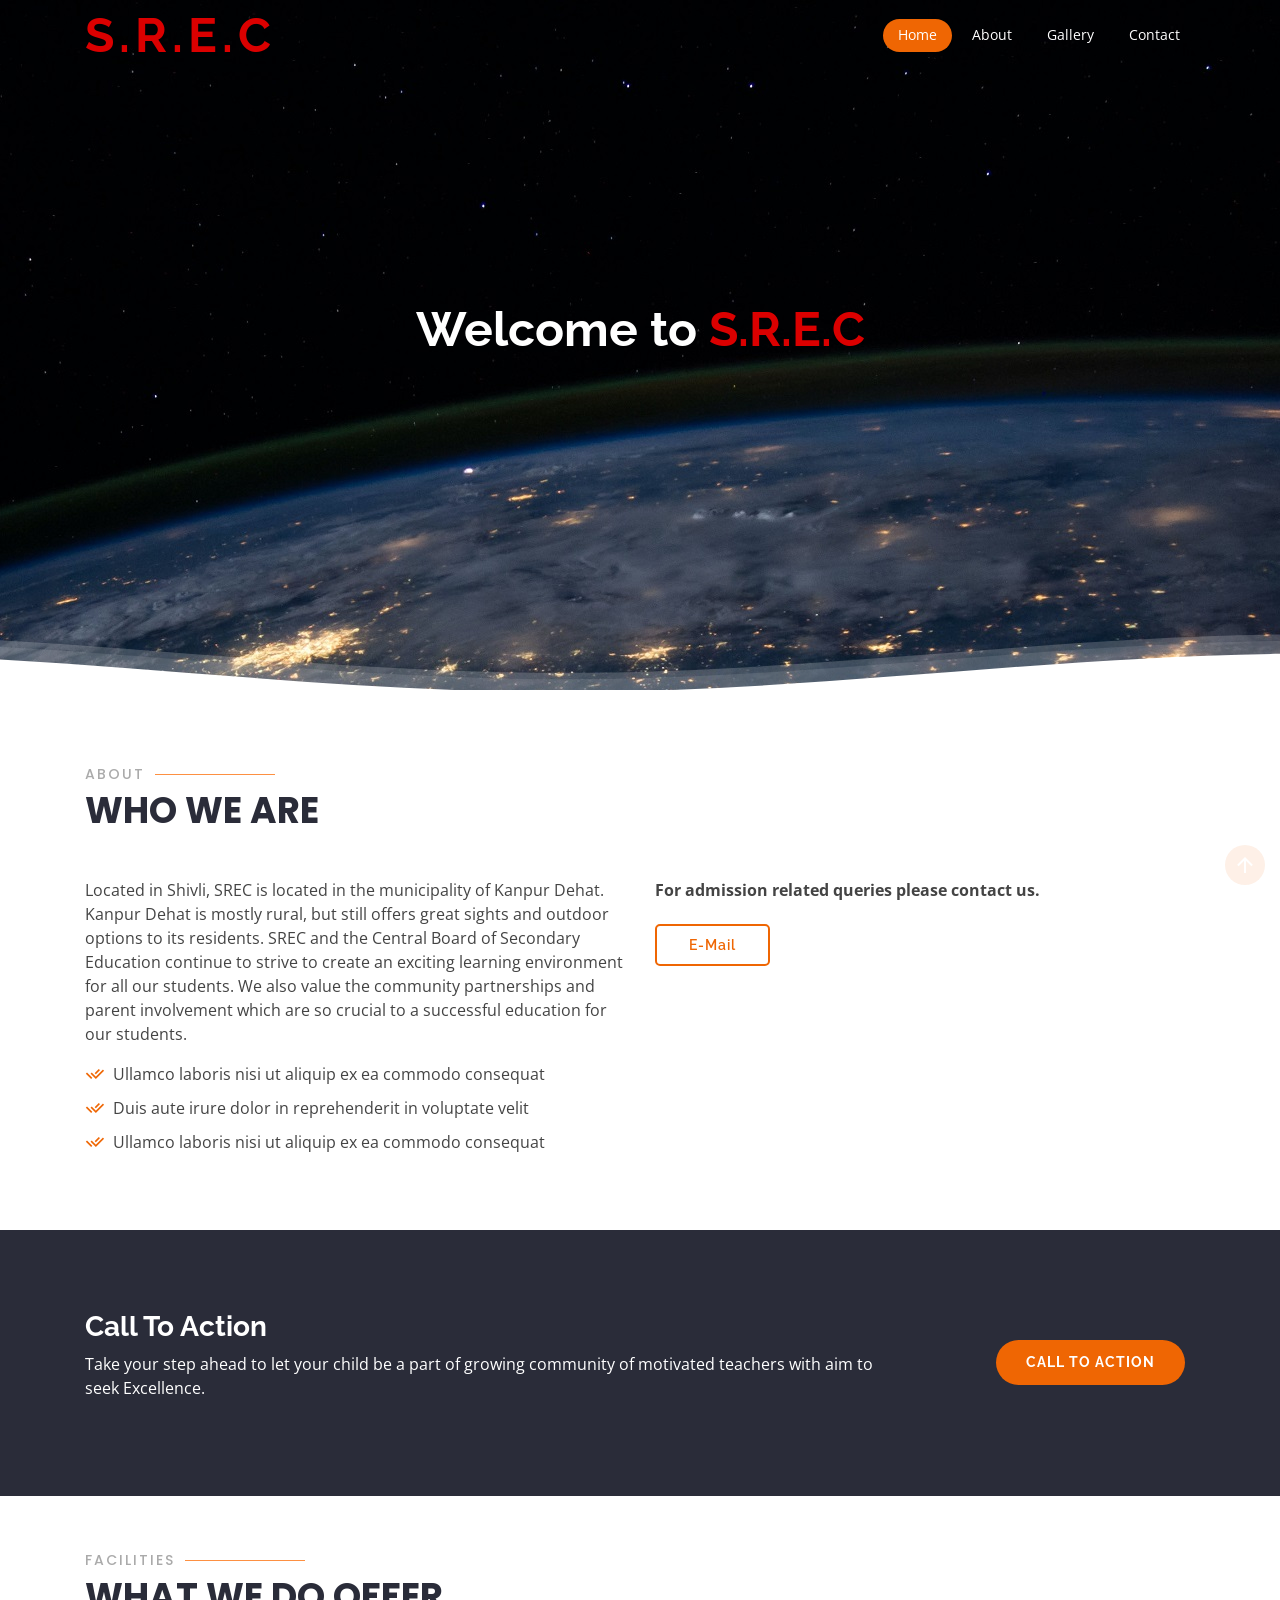
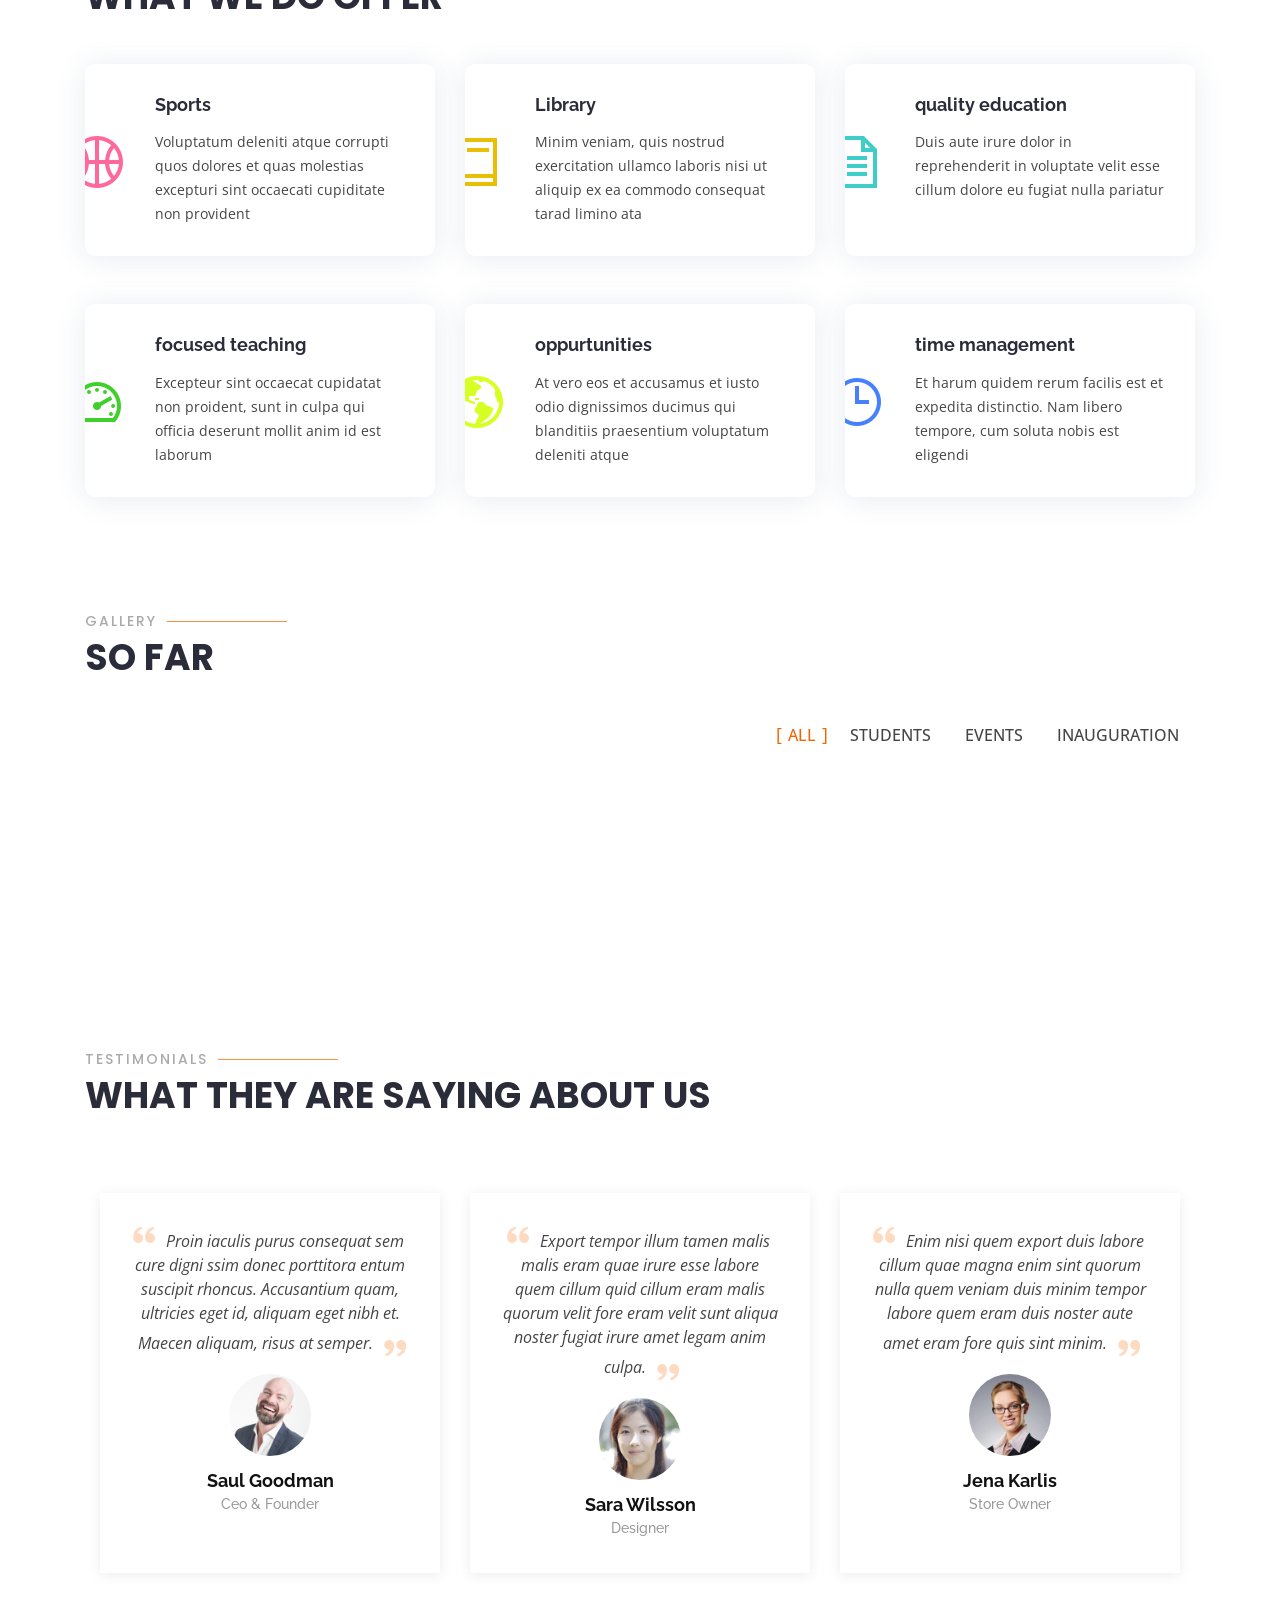
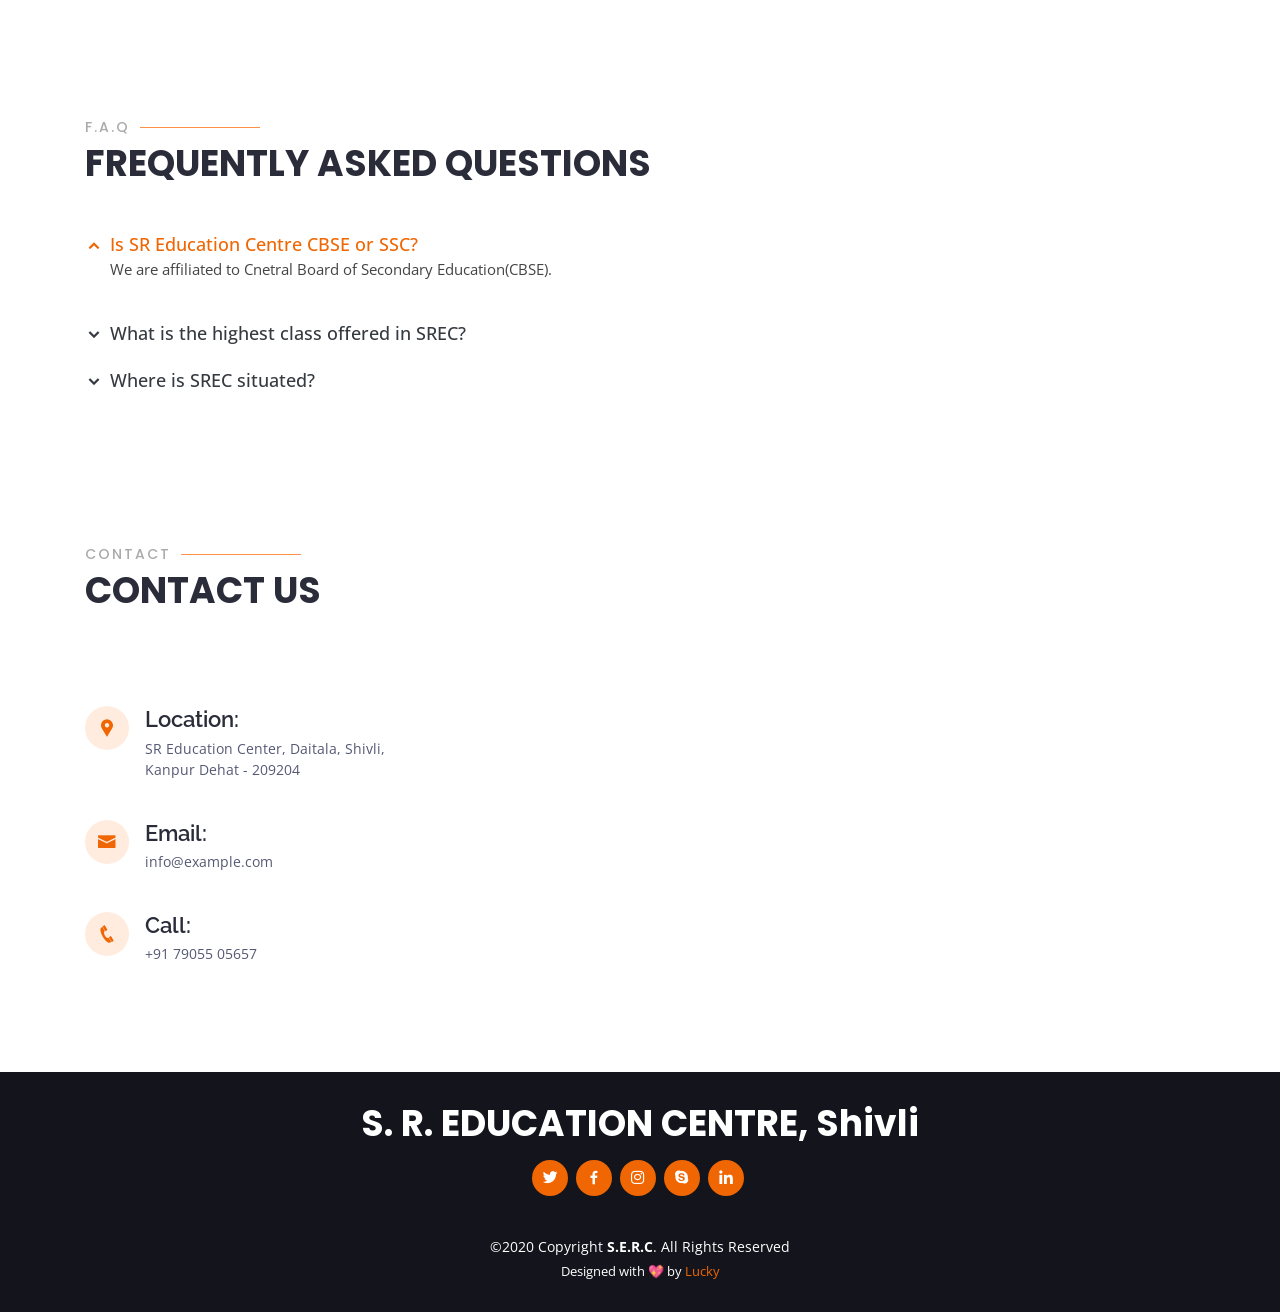
==== index.html @ 72df9d4a "background check" ====
<!DOCTYPE html>
<html lang="en">

<head>
  <meta charset="utf-8">
  <meta content="width=device-width, initial-scale=1.0" name="viewport">

  <title>SREC Shivli</title>
  <meta content="" name="descriptison">
  <meta content="" name="keywords">

  <!-- Favicons -->
  <link href="assets/img/favicon.png" rel="icon">
  <link href="assets/img/apple-touch-icon.png" rel="apple-touch-icon">

  <!-- Google Fonts -->
  <link href="https://fonts.googleapis.com/css?family=Open+Sans:300,300i,400,400i,600,600i,700,700i|Raleway:300,300i,400,400i,500,500i,600,600i,700,700i|Poppins:300,300i,400,400i,500,500i,600,600i,700,700i" rel="stylesheet">

  <!-- Vendor CSS Files -->
  <link href="assets/vendor/bootstrap/css/bootstrap.min.css" rel="stylesheet">
  <link href="assets/vendor/icofont/icofont.min.css" rel="stylesheet">
  <link href="assets/vendor/boxicons/css/boxicons.min.css" rel="stylesheet">
  <link href="assets/vendor/animate.css/animate.min.css" rel="stylesheet">
  <link href="assets/vendor/remixicon/remixicon.css" rel="stylesheet">
  <link href="assets/vendor/line-awesome/css/line-awesome.min.css" rel="stylesheet">
  <link href="assets/vendor/venobox/venobox.css" rel="stylesheet">
  <link href="assets/vendor/owl.carousel/assets/owl.carousel.min.css" rel="stylesheet">
  <link href="assets/vendor/aos/aos.css" rel="stylesheet">

  <!-- Template Main CSS File -->
  <link href="assets/css/style.css" rel="stylesheet">
</head>

<body>

  <!-- ======= Header ======= -->
  <header id="header" class="fixed-top d-flex align-items-center  header-transparent ">
    <div class="container d-flex align-items-center">

      <div class="logo mr-auto">
        <h1 class="text-light"><a href="index.html">S.R.E.C</a></h1>
        <!-- Uncomment below if you prefer to use an image logo -->
        <!-- <a href="index.html"><img src="assets/img/logo.png" alt="" class="img-fluid"></a>-->
      </div>

      <nav class="nav-menu d-none d-lg-block">
        <ul>
          <li class="active"><a href="index.html">Home</a></li>
          <li><a href="#about">About</a></li>
          <!-- <li><a href="#services">Services</a></li> -->
          <li><a href="#portfolio">Gallery</a></li>
          <!-- <li><a href="#pricing">Primary</a></li> -->
          <!-- <li><a href="#pricing">Secondary</a></li> -->
          <!-- <li><a href="#team">Team</a></li> -->
          <!-- <li class="drop-down"><a href="">Drop Down</a>
            <ul>
              <li><a href="#">Drop Down 1</a></li>
              <li class="drop-down"><a href="#">Drop Down 2</a>
                <ul>
                  <li><a href="#">Deep Drop Down 1</a></li>
                  <li><a href="#">Deep Drop Down 2</a></li>
                  <li><a href="#">Deep Drop Down 3</a></li>
                  <li><a href="#">Deep Drop Down 4</a></li>
                  <li><a href="#">Deep Drop Down 5</a></li>
                </ul>
              </li>
              <li><a href="#">Drop Down 3</a></li>
              <li><a href="#">Drop Down 4</a></li>
              <li><a href="#">Drop Down 5</a></li>
            </ul>
          </li> -->
          <li><a href="#contact">Contact</a></li>

        </ul>
      </nav><!-- .nav-menu -->

    </div>
  </header><!-- End Header -->

  <!-- ======= Hero Section ======= -->
  <section id="hero" class="d-flex flex-column justify-content-end align-items-center">
    <div id="heroCarousel" class="container carousel carousel-fade" data-ride="carousel">

      <!-- Slide 1 -->
      <div class="carousel-item active">
        <div class="carousel-container">
          <h2 class="animate__animated animate__fadeInDown">Welcome to <span style="color: #db0000">S.R.E.C</span></h2>
          <!-- <p class="animate__animated fanimate__adeInUp">Ut velit est quam dolor ad a aliquid qui aliquid. Sequi ea ut et est quaerat sequi nihil ut aliquam. Occaecati alias dolorem mollitia ut. Similique ea voluptatem. Esse doloremque accusamus repellendus deleniti vel. Minus et tempore modi architecto.</p> -->
          <!-- <a href="#about" class="btn-get-started animate__animated animate__fadeInUp scrollto">Read More</a> -->
        </div>
      </div>

      <!-- Slide 2 -->
      <div class="carousel-item">
        <div class="carousel-container">
          <!-- <h2 class="animate__animated animate__fadeInDown">Lorem Ipsum Dolor</h2> -->
          <!-- <p class="animate__animated animate__fadeInUp">Ut velit est quam dolor ad a aliquid qui aliquid. Sequi ea ut et est quaerat sequi nihil ut aliquam. Occaecati alias dolorem mollitia ut. Similique ea voluptatem. Esse doloremque accusamus repellendus deleniti vel. Minus et tempore modi architecto.</p> -->
          <a href="#about" class="btn-get-started animate__animated animate__fadeInUp scrollto">Read More</a>
        </div>
      </div>

      <!-- Slide 3 -->
      <!-- <div class="carousel-item">
        <div class="carousel-container">
          <h2 class="animate__animated animate__fadeInDown">Sequi ea ut et est quaerat</h2>
          <p class="animate__animated animate__fadeInUp">Ut velit est quam dolor ad a aliquid qui aliquid. Sequi ea ut et est quaerat sequi nihil ut aliquam. Occaecati alias dolorem mollitia ut. Similique ea voluptatem. Esse doloremque accusamus repellendus deleniti vel. Minus et tempore modi architecto.</p>
          <a href="#about" class="btn-get-started animate__animated animate__fadeInUp scrollto">Read More</a>
        </div>
      </div> -->

      <a class="carousel-control-prev" href="#heroCarousel" role="button" data-slide="prev">
        <span class="" aria-hidden="true"></span>
        <span class="sr-only">Previous</span>
      </a>

      <a class="carousel-control-next" href="#heroCarousel" role="button" data-slide="next">
        <span class="" aria-hidden="true"></span>
        <span class="sr-only">Next</span>
      </a>

    </div>

    <svg class="hero-waves" xmlns="http://www.w3.org/2000/svg" xmlns:xlink="http://www.w3.org/1999/xlink" viewBox="0 24 150 28 " preserveAspectRatio="none">
      <defs>
        <path id="wave-path" d="M-160 44c30 0 58-18 88-18s 58 18 88 18 58-18 88-18 58 18 88 18 v44h-352z">
      </defs>
      <g class="wave1">
        <use xlink:href="#wave-path" x="50" y="3" fill="rgba(255,255,255, .1)">
      </g>
      <g class="wave2">
        <use xlink:href="#wave-path" x="50" y="0" fill="rgba(255,255,255, .2)">
      </g>
      <g class="wave3">
        <use xlink:href="#wave-path" x="50" y="9" fill="#fff">
      </g>
    </svg>

  </section><!-- End Hero -->

  <main id="main">

    <!-- ======= About Section ======= -->
    <!-- At the S.R. Education Centre, we try several ways of bringing a little joy to all of our students. Each child is as unique as his/her unique thumbprint. The real challenge for any education system is to understand the strengths and turn the weaknesses into assets in an individual. Our learning programmes give the children ample opportunity to explore and understand, do and learn, learn and apply, ask and understand. We encourage children to become a responsible and independent citizen with a sense of moral responsibility and self-discipline. -->
            
    <section id="about" class="about">
      <div class="container">

        <div class="section-title" data-aos="zoom-out">
          <h2>About</h2>
          <p>Who we are</p>
        </div>

        <div class="row content" data-aos="fade-up">
          <div class="col-lg-6">
            <p>
              Located in Shivli, SREC is located in the municipality of Kanpur Dehat. Kanpur Dehat is
              mostly rural, but still offers great sights and outdoor options to its residents. 
              SREC and the Central Board of Secondary Education continue to
              strive to create an exciting learning environment for all our students. We also value the community
              partnerships and parent involvement which are so crucial to a successful education for our students.
            </p>
            <ul>
              <li><i class="ri-check-double-line"></i> Ullamco laboris nisi ut aliquip ex ea commodo consequat</li>
              <li><i class="ri-check-double-line"></i> Duis aute irure dolor in reprehenderit in voluptate velit</li>
              <li><i class="ri-check-double-line"></i> Ullamco laboris nisi ut aliquip ex ea commodo consequat</li>
            </ul>
          </div>
          <div class="col-lg-6 pt-4 pt-lg-0">
            <p class="font-weight-bold">
              <!-- Success is not an achievement to be celebrated but a responsibility to discover the silver line alive even in the darkest cloud. Admitting to an eminent school is the best gift, you can give to your child for his/her efficient growth, building Grandest vision for future legends. -->
              For admission related queries please contact us.
            </p>
            <a href="mailto:admission@school.com" class="btn-learn-more">E-Mail</a>
          </div>
        </div>

      </div>
    </section><!-- End About Section -->

    <!-- ======= Features Section ======= -->
    <!-- <section id="features" class="features">
      <div class="container">

        <ul class="nav nav-tabs row d-flex">
          <li class="nav-item col-3" data-aos="zoom-in">
            <a class="nav-link active show" data-toggle="tab" href="#tab-1">
              <i class="ri-gps-line"></i>
              <h4 class="d-none d-lg-block">Modi sit est dela pireda nest</h4>
            </a>
          </li>
          <li class="nav-item col-3" data-aos="zoom-in" data-aos-delay="100">
            <a class="nav-link" data-toggle="tab" href="#tab-2">
              <i class="ri-body-scan-line"></i>
              <h4 class="d-none d-lg-block">Unde praesenti mara setra le</h4>
            </a>
          </li>
          <li class="nav-item col-3" data-aos="zoom-in" data-aos-delay="200">
            <a class="nav-link" data-toggle="tab" href="#tab-3">
              <i class="ri-sun-line"></i>
              <h4 class="d-none d-lg-block">Pariatur explica nitro dela</h4>
            </a>
          </li>
          <li class="nav-item col-3" data-aos="zoom-in" data-aos-delay="300">
            <a class="nav-link" data-toggle="tab" href="#tab-4">
              <i class="ri-store-line"></i>
              <h4 class="d-none d-lg-block">Nostrum qui dile node</h4>
            </a>
          </li>
        </ul>

        <div class="tab-content" data-aos="fade-up">
          <div class="tab-pane active show" id="tab-1">
            <div class="row">
              <div class="col-lg-6 order-2 order-lg-1 mt-3 mt-lg-0">
                <h3>Voluptatem dignissimos provident quasi corporis voluptates sit assumenda.</h3>
                <p class="font-italic">
                  Lorem ipsum dolor sit amet, consectetur adipiscing elit, sed do eiusmod tempor incididunt ut labore et dolore
                  magna aliqua.
                </p>
                <ul>
                  <li><i class="ri-check-double-line"></i> Ullamco laboris nisi ut aliquip ex ea commodo consequat.</li>
                  <li><i class="ri-check-double-line"></i> Duis aute irure dolor in reprehenderit in voluptate velit.</li>
                  <li><i class="ri-check-double-line"></i> Ullamco laboris nisi ut aliquip ex ea commodo consequat. Duis aute irure dolor in reprehenderit in voluptate trideta storacalaperda mastiro dolore eu fugiat nulla pariatur.</li>
                </ul>
                <p>
                  Ullamco laboris nisi ut aliquip ex ea commodo consequat. Duis aute irure dolor in reprehenderit in voluptate
                  velit esse cillum dolore eu fugiat nulla pariatur. Excepteur sint occaecat cupidatat non proident, sunt in
                  culpa qui officia deserunt mollit anim id est laborum
                </p>
              </div>
              <div class="col-lg-6 order-1 order-lg-2 text-center">
                <img src="assets/img/features-1.png" alt="" class="img-fluid">
              </div>
            </div>
          </div>
          <div class="tab-pane" id="tab-2">
            <div class="row">
              <div class="col-lg-6 order-2 order-lg-1 mt-3 mt-lg-0">
                <h3>Neque exercitationem debitis soluta quos debitis quo mollitia officia est</h3>
                <p>
                  Ullamco laboris nisi ut aliquip ex ea commodo consequat. Duis aute irure dolor in reprehenderit in voluptate
                  velit esse cillum dolore eu fugiat nulla pariatur. Excepteur sint occaecat cupidatat non proident, sunt in
                  culpa qui officia deserunt mollit anim id est laborum
                </p>
                <p class="font-italic">
                  Lorem ipsum dolor sit amet, consectetur adipiscing elit, sed do eiusmod tempor incididunt ut labore et dolore
                  magna aliqua.
                </p>
                <ul>
                  <li><i class="ri-check-double-line"></i> Ullamco laboris nisi ut aliquip ex ea commodo consequat.</li>
                  <li><i class="ri-check-double-line"></i> Duis aute irure dolor in reprehenderit in voluptate velit.</li>
                  <li><i class="ri-check-double-line"></i> Provident mollitia neque rerum asperiores dolores quos qui a. Ipsum neque dolor voluptate nisi sed.</li>
                  <li><i class="ri-check-double-line"></i> Ullamco laboris nisi ut aliquip ex ea commodo consequat. Duis aute irure dolor in reprehenderit in voluptate trideta storacalaperda mastiro dolore eu fugiat nulla pariatur.</li>
                </ul>
              </div>
              <div class="col-lg-6 order-1 order-lg-2 text-center">
                <img src="assets/img/features-2.png" alt="" class="img-fluid">
              </div>
            </div>
          </div>
          <div class="tab-pane" id="tab-3">
            <div class="row">
              <div class="col-lg-6 order-2 order-lg-1 mt-3 mt-lg-0">
                <h3>Voluptatibus commodi ut accusamus ea repudiandae ut autem dolor ut assumenda</h3>
                <p>
                  Ullamco laboris nisi ut aliquip ex ea commodo consequat. Duis aute irure dolor in reprehenderit in voluptate
                  velit esse cillum dolore eu fugiat nulla pariatur. Excepteur sint occaecat cupidatat non proident, sunt in
                  culpa qui officia deserunt mollit anim id est laborum
                </p>
                <ul>
                  <li><i class="ri-check-double-line"></i> Ullamco laboris nisi ut aliquip ex ea commodo consequat.</li>
                  <li><i class="ri-check-double-line"></i> Duis aute irure dolor in reprehenderit in voluptate velit.</li>
                  <li><i class="ri-check-double-line"></i> Provident mollitia neque rerum asperiores dolores quos qui a. Ipsum neque dolor voluptate nisi sed.</li>
                </ul>
                <p class="font-italic">
                  Lorem ipsum dolor sit amet, consectetur adipiscing elit, sed do eiusmod tempor incididunt ut labore et dolore
                  magna aliqua.
                </p>
              </div>
              <div class="col-lg-6 order-1 order-lg-2 text-center">
                <img src="assets/img/features-3.png" alt="" class="img-fluid">
              </div>
            </div>
          </div>
          <div class="tab-pane" id="tab-4">
            <div class="row">
              <div class="col-lg-6 order-2 order-lg-1 mt-3 mt-lg-0">
                <h3>Omnis fugiat ea explicabo sunt dolorum asperiores sequi inventore rerum</h3>
                <p>
                  Ullamco laboris nisi ut aliquip ex ea commodo consequat. Duis aute irure dolor in reprehenderit in voluptate
                  velit esse cillum dolore eu fugiat nulla pariatur. Excepteur sint occaecat cupidatat non proident, sunt in
                  culpa qui officia deserunt mollit anim id est laborum
                </p>
                <p class="font-italic">
                  Lorem ipsum dolor sit amet, consectetur adipiscing elit, sed do eiusmod tempor incididunt ut labore et dolore
                  magna aliqua.
                </p>
                <ul>
                  <li><i class="ri-check-double-line"></i> Ullamco laboris nisi ut aliquip ex ea commodo consequat.</li>
                  <li><i class="ri-check-double-line"></i> Duis aute irure dolor in reprehenderit in voluptate velit.</li>
                  <li><i class="ri-check-double-line"></i> Ullamco laboris nisi ut aliquip ex ea commodo consequat. Duis aute irure dolor in reprehenderit in voluptate trideta storacalaperda mastiro dolore eu fugiat nulla pariatur.</li>
                </ul>
              </div>
              <div class="col-lg-6 order-1 order-lg-2 text-center">
                <img src="assets/img/features-4.png" alt="" class="img-fluid">
              </div>
            </div>
          </div>
        </div>

      </div>
    </section> -->
    <!-- End Features Section -->

    <!-- ======= Cta Section ======= -->
    <section id="cta" class="cta">
      <div class="container">

        <div class="row" data-aos="zoom-out">
          <div class="col-lg-9 text-center text-lg-left">
            <h3>Call To Action</h3>
            <p> Take your step ahead to let your child be a part of growing community of motivated teachers with 
              aim to seek Excellence.</p>
          </div>
          <div class="col-lg-3 cta-btn-container text-center">
            <a class="cta-btn align-middle" href="tel:+917905505657">Call To Action</a>
          </div>
        </div>

      </div>
    </section><!-- End Cta Section -->

    <!-- ======= Services Section ======= -->
    <section id="services" class="services">
      <div class="container">

        <div class="section-title" data-aos="zoom-out">
          <h2>Facilities</h2>
          <p>What we do offer</p>
        </div>

        <div class="row">
          <div class="col-lg-4 col-md-6">
            <div class="icon-box" data-aos="zoom-in-left">
              <div class="icon"><i class="las la-basketball-ball" style="color: #ff689b;"></i></div>
              <h4 class="title"><a href="">Sports</a></h4>
              <p class="description">Voluptatum deleniti atque corrupti quos dolores et quas molestias excepturi sint occaecati cupiditate non provident</p>
            </div>
          </div>
          <div class="col-lg-4 col-md-6 mt-5 mt-md-0">
            <div class="icon-box" data-aos="zoom-in-left" data-aos-delay="100">
              <div class="icon"><i class="las la-book" style="color: #e9bf06;"></i></div>
              <h4 class="title"><a href="">Library</a></h4>
              <p class="description">Minim veniam, quis nostrud exercitation ullamco laboris nisi ut aliquip ex ea commodo consequat tarad limino ata</p>
            </div>
          </div>

          <div class="col-lg-4 col-md-6 mt-5 mt-lg-0 ">
            <div class="icon-box" data-aos="zoom-in-left" data-aos-delay="200">
              <div class="icon"><i class="las la-file-alt" style="color: #3fcdc7;"></i></div>
              <h4 class="title"><a href="">quality education</a></h4>
              <p class="description">Duis aute irure dolor in reprehenderit in voluptate velit esse cillum dolore eu fugiat nulla pariatur</p>
            </div>
          </div>
          <div class="col-lg-4 col-md-6 mt-5">
            <div class="icon-box" data-aos="zoom-in-left" data-aos-delay="300">
              <div class="icon"><i class="las la-tachometer-alt" style="color:#41cf2e;"></i></div>
              <h4 class="title"><a href="">focused teaching</a></h4>
              <p class="description">Excepteur sint occaecat cupidatat non proident, sunt in culpa qui officia deserunt mollit anim id est laborum</p>
            </div>
          </div>

          <div class="col-lg-4 col-md-6 mt-5">
            <div class="icon-box" data-aos="zoom-in-left" data-aos-delay="400">
              <div class="icon"><i class="las la-globe-americas" style="color: #d6ff22;"></i></div>
              <h4 class="title"><a href="">oppurtunities </a></h4>
              <p class="description">At vero eos et accusamus et iusto odio dignissimos ducimus qui blanditiis praesentium voluptatum deleniti atque</p>
            </div>
          </div>
          <div class="col-lg-4 col-md-6 mt-5">
            <div class="icon-box" data-aos="zoom-in-left" data-aos-delay="500">
              <div class="icon"><i class="las la-clock" style="color: #4680ff;"></i></div>
              <h4 class="title"><a href="">time management</a></h4>
              <p class="description">Et harum quidem rerum facilis est et expedita distinctio. Nam libero tempore, cum soluta nobis est eligendi</p>
            </div>
          </div>
        </div>

      </div>
    </section><!-- End Services Section -->

    <!-- ======= Portfolio Section ======= -->
    <section id="portfolio" class="portfolio">
      <div class="container">

        <div class="section-title" data-aos="zoom-out">
          <h2>Gallery</h2>
          <p>so far</p>
        </div>

        <ul id="portfolio-flters" class="d-flex justify-content-end" data-aos="fade-up">
          <li data-filter="*" class="filter-active">All</li>
          <li data-filter=".filter-app">Students</li>
          <li data-filter=".filter-card">Events</li>
          <li data-filter=".filter-web">inauguration </li>
        </ul>

        <div class="row portfolio-container" data-aos="fade-up">

          <div class="col-lg-4 col-md-6 portfolio-item filter-app">
            <div class="portfolio-img"><img src="assets/img/portfolio/portfolio-1.jpg" class="img-fluid" alt=""></div>
            <div class="portfolio-info">
              <h4> &nbsp</h4>
              <p> &nbsp</p>
              <a href="assets/img/portfolio/portfolio-1.jpg" data-gall="portfolioGallery" class="venobox preview-link" title="App 1"><i class="bx bx-plus"></i></a>
              <!-- <a href="portfolio-details.html" class="details-link" title="More Details"><i class="bx bx-link"></i></a> -->
            </div>
          </div>

          <div class="col-lg-4 col-md-6 portfolio-item filter-web">
            <div class="portfolio-img"><img src="assets/img/portfolio/portfolio-2.jpg" class="img-fluid" alt=""></div>
            <div class="portfolio-info">
              <h4> &nbsp</h4>
              <p> &nbsp</p>
              <a href="assets/img/portfolio/portfolio-2.jpg" data-gall="portfolioGallery" class="venobox preview-link" title="Web 3"><i class="bx bx-plus"></i></a>
              <!-- <a href="portfolio-details.html" class="details-link" title="More Details"><i class="bx bx-link"></i></a> -->
            </div>
          </div>

          <div class="col-lg-4 col-md-6 portfolio-item filter-app">
            <div class="portfolio-img"><img src="assets/img/portfolio/portfolio-3.jpg" class="img-fluid" alt=""></div>
            <div class="portfolio-info">
              <h4> &nbsp</h4>
              <p> &nbsp</p>
              <a href="assets/img/portfolio/portfolio-3.jpg" data-gall="portfolioGallery" class="venobox preview-link" title="App 2"><i class="bx bx-plus"></i></a>
              <!-- <a href="portfolio-details.html" class="details-link" title="More Details"><i class="bx bx-link"></i></a> -->
            </div>
          </div>

          <div class="col-lg-4 col-md-6 portfolio-item filter-card">
            <div class="portfolio-img"><img src="assets/img/portfolio/portfolio-4.jpg" class="img-fluid" alt=""></div>
            <div class="portfolio-info">
              <h4> &nbsp</h4>
              <p> &nbsp</p>
              <a href="assets/img/portfolio/portfolio-4.jpg" data-gall="portfolioGallery" class="venobox preview-link" title="Card 2"><i class="bx bx-plus"></i></a>
              <!-- <a href="portfolio-details.html" class="details-link" title="More Details"><i class="bx bx-link"></i></a> -->
            </div>
          </div>

          <div class="col-lg-4 col-md-6 portfolio-item filter-web">
            <div class="portfolio-img"><img src="assets/img/portfolio/portfolio-5.jpg" class="img-fluid" alt=""></div>
            <div class="portfolio-info">
              <h4> &nbsp</h4>
              <p> &nbsp</p>
              <a href="assets/img/portfolio/portfolio-5.jpg" data-gall="portfolioGallery" class="venobox preview-link" title="Web 2"><i class="bx bx-plus"></i></a>
              <!-- <a href="portfolio-details.html" class="details-link" title="More Details"><i class="bx bx-link"></i></a> -->
            </div>
          </div>

          <div class="col-lg-4 col-md-6 portfolio-item filter-app">
            <div class="portfolio-img"><img src="assets/img/portfolio/portfolio-6.jpg" class="img-fluid" alt=""></div>
            <div class="portfolio-info">
              <h4> &nbsp</h4>
              <p> &nbsp</p>
              <a href="assets/img/portfolio/portfolio-6.jpg" data-gall="portfolioGallery" class="venobox preview-link" title="App 3"><i class="bx bx-plus"></i></a>
              <!-- <a href="portfolio-details.html" class="details-link" title="More Details"><i class="bx bx-link"></i></a> -->
            </div>
          </div>

          <div class="col-lg-4 col-md-6 portfolio-item filter-card">
            <div class="portfolio-img"><img src="assets/img/portfolio/portfolio-7.jpg" class="img-fluid" alt=""></div>
            <div class="portfolio-info">
              <h4> &nbsp</h4>
              <p> &nbsp</p>
              <a href="assets/img/portfolio/portfolio-7.jpg" data-gall="portfolioGallery" class="venobox preview-link" title="Card 1"><i class="bx bx-plus"></i></a>
              <!-- <a href="portfolio-details.html" class="details-link" title="More Details"><i class="bx bx-link"></i></a> -->
            </div>
          </div>

          <div class="col-lg-4 col-md-6 portfolio-item filter-card">
            <div class="portfolio-img"><img src="assets/img/portfolio/portfolio-8.jpg" class="img-fluid" alt=""></div>
            <div class="portfolio-info">
              <h4> &nbsp</h4>
              <p> &nbsp</p>
              <a href="assets/img/portfolio/portfolio-8.jpg" data-gall="portfolioGallery" class="venobox preview-link" title="Card 3"><i class="bx bx-plus"></i></a>
              <!-- <a href="portfolio-details.html" class="details-link" title="More Details"><i class="bx bx-link"></i></a> -->
            </div>
          </div>

          <div class="col-lg-4 col-md-6 portfolio-item filter-web">
            <div class="portfolio-img"><img src="assets/img/portfolio/portfolio-9.jpg" class="img-fluid" alt=""></div>
            <div class="portfolio-info">
              <h4> &nbsp</h4>
              <p> &nbsp</p>
              <a href="assets/img/portfolio/portfolio-9.jpg" data-gall="portfolioGallery" class="venobox preview-link" title="Web 3"><i class="bx bx-plus"></i></a>
              <!-- <a href="portfolio-details.html" class="details-link" title="More Details"><i class="bx bx-link"></i></a> -->
            </div>
          </div>

        </div>

      </div>
    </section><!-- End Portfolio Section -->

    <!-- ======= Testimonials Section ======= -->
    <section id="testimonials" class="testimonials">
      <div class="container">

        <div class="section-title" data-aos="zoom-out">
          <h2>Testimonials</h2>
          <p>What they are saying about us</p>
        </div>

        <div class="owl-carousel testimonials-carousel" data-aos="fade-up">

          <div class="testimonial-item">
            <p>
              <i class="bx bxs-quote-alt-left quote-icon-left"></i>
              Proin iaculis purus consequat sem cure digni ssim donec porttitora entum suscipit rhoncus. Accusantium quam, ultricies eget id, aliquam eget nibh et. Maecen aliquam, risus at semper.
              <i class="bx bxs-quote-alt-right quote-icon-right"></i>
            </p>
            <img src="assets/img/testimonials/testimonials-1.jpg" class="testimonial-img" alt="">
            <h3>Saul Goodman</h3>
            <h4>Ceo &amp; Founder</h4>
          </div>

          <div class="testimonial-item">
            <p>
              <i class="bx bxs-quote-alt-left quote-icon-left"></i>
              Export tempor illum tamen malis malis eram quae irure esse labore quem cillum quid cillum eram malis quorum velit fore eram velit sunt aliqua noster fugiat irure amet legam anim culpa.
              <i class="bx bxs-quote-alt-right quote-icon-right"></i>
            </p>
            <img src="assets/img/testimonials/testimonials-2.jpg" class="testimonial-img" alt="">
            <h3>Sara Wilsson</h3>
            <h4>Designer</h4>
          </div>

          <div class="testimonial-item">
            <p>
              <i class="bx bxs-quote-alt-left quote-icon-left"></i>
              Enim nisi quem export duis labore cillum quae magna enim sint quorum nulla quem veniam duis minim tempor labore quem eram duis noster aute amet eram fore quis sint minim.
              <i class="bx bxs-quote-alt-right quote-icon-right"></i>
            </p>
            <img src="assets/img/testimonials/testimonials-3.jpg" class="testimonial-img" alt="">
            <h3>Jena Karlis</h3>
            <h4>Store Owner</h4>
          </div>

          <!-- <div class="testimonial-item">
            <p>
              <i class="bx bxs-quote-alt-left quote-icon-left"></i>
              Fugiat enim eram quae cillum dolore dolor amet nulla culpa multos export minim fugiat minim velit minim dolor enim duis veniam ipsum anim magna sunt elit fore quem dolore labore illum veniam.
              <i class="bx bxs-quote-alt-right quote-icon-right"></i>
            </p>
            <img src="assets/img/testimonials/testimonials-4.jpg" class="testimonial-img" alt="">
            <h3>Matt Brandon</h3>
            <h4>Freelancer</h4>
          </div>

          <div class="testimonial-item">
            <p>
              <i class="bx bxs-quote-alt-left quote-icon-left"></i>
              Quis quorum aliqua sint quem legam fore sunt eram irure aliqua veniam tempor noster veniam enim culpa labore duis sunt culpa nulla illum cillum fugiat legam esse veniam culpa fore nisi cillum quid.
              <i class="bx bxs-quote-alt-right quote-icon-right"></i>
            </p>
            <img src="assets/img/testimonials/testimonials-5.jpg" class="testimonial-img" alt="">
            <h3>John Larson</h3>
            <h4>Entrepreneur</h4>
          </div> -->

        </div>

      </div>
    </section><!-- End Testimonials Section -->

    <!-- ======= Pricing Section ======= -->
    <!-- <section id="pricing" class="pricing">
      <div class="container">

        <div class="section-title" data-aos="zoom-out">
          <h2>Pricing</h2>
          <p>Our Competing Prices</p>
        </div>

        <div class="row">

          <div class="col-lg-3 col-md-6">
            <div class="box" data-aos="zoom-in">
              <h3>Free</h3>
              <h4><sup>$</sup>0<span> / month</span></h4>
              <ul>
                <li>Aida dere</li>
                <li>Nec feugiat nisl</li>
                <li>Nulla at volutpat dola</li>
                <li class="na">Pharetra massa</li>
                <li class="na">Massa ultricies mi</li>
              </ul>
              <div class="btn-wrap">
                <a href="#" class="btn-buy">Buy Now</a>
              </div>
            </div>
          </div>

          <div class="col-lg-3 col-md-6 mt-4 mt-md-0">
            <div class="box featured" data-aos="zoom-in" data-aos-delay="100">
              <h3>Business</h3>
              <h4><sup>$</sup>19<span> / month</span></h4>
              <ul>
                <li>Aida dere</li>
                <li>Nec feugiat nisl</li>
                <li>Nulla at volutpat dola</li>
                <li>Pharetra massa</li>
                <li class="na">Massa ultricies mi</li>
              </ul>
              <div class="btn-wrap">
                <a href="#" class="btn-buy">Buy Now</a>
              </div>
            </div>
          </div>

          <div class="col-lg-3 col-md-6 mt-4 mt-lg-0">
            <div class="box" data-aos="zoom-in" data-aos-delay="200">
              <h3>Developer</h3>
              <h4><sup>$</sup>29<span> / month</span></h4>
              <ul>
                <li>Aida dere</li>
                <li>Nec feugiat nisl</li>
                <li>Nulla at volutpat dola</li>
                <li>Pharetra massa</li>
                <li>Massa ultricies mi</li>
              </ul>
              <div class="btn-wrap">
                <a href="#" class="btn-buy">Buy Now</a>
              </div>
            </div>
          </div>

          <div class="col-lg-3 col-md-6 mt-4 mt-lg-0">
            <div class="box" data-aos="zoom-in" data-aos-delay="300">
              <span class="advanced">Advanced</span>
              <h3>Ultimate</h3>
              <h4><sup>$</sup>49<span> / month</span></h4>
              <ul>
                <li>Aida dere</li>
                <li>Nec feugiat nisl</li>
                <li>Nulla at volutpat dola</li>
                <li>Pharetra massa</li>
                <li>Massa ultricies mi</li>
              </ul>
              <div class="btn-wrap">
                <a href="#" class="btn-buy">Buy Now</a>
              </div>
            </div>
          </div>

        </div>

      </div>
    </section> -->
    <!-- End Pricing Section -->

    <!-- ======= F.A.Q Section ======= -->
    <section id="faq" class="faq">
      <div class="container">

        <div class="section-title" data-aos="zoom-out">
          <h2>F.A.Q</h2>
          <p>Frequently Asked Questions</p>
        </div>

        <ul class="faq-list">

          <li data-aos="fade-up" data-aos-delay="100">
            <a data-toggle="collapse" class="" href="#faq1">Is SR Education Centre CBSE or SSC? <i class="icofont-simple-up"></i></a>
            <div id="faq1" class="collapse show" data-parent=".faq-list">
              <p>
                We are affiliated to Cnetral Board of Secondary Education(CBSE).
              </p>
            </div>
          </li>

          <li data-aos="fade-up" data-aos-delay="200">
            <a data-toggle="collapse" href="#faq2" class="collapsed">What is the highest class offered in SREC? <i class="icofont-simple-up"></i></a>
            <div id="faq2" class="collapse" data-parent=".faq-list">
              <p>
                We take classes till 8th Std. but, we are expanding soon.
              </p>
            </div>
          </li>

          <li data-aos="fade-up" data-aos-delay="300">
            <a data-toggle="collapse" href="#faq3" class="collapsed">Where is SREC situated? <i class="icofont-simple-up"></i></a>
            <div id="faq3" class="collapse" data-parent=".faq-list">
              <p>
                You can scroll down to Contact Us section where you can find us easily 😉.
              </p>
            </div>
          </li>

          <!-- <li data-aos="fade-up" data-aos-delay="400">
            <a data-toggle="collapse" href="#faq4" class="collapsed">Ac odio tempor orci dapibus. Aliquam eleifend mi in nulla? <i class="icofont-simple-up"></i></a>
            <div id="faq4" class="collapse" data-parent=".faq-list">
              <p>
                Dolor sit amet consectetur adipiscing elit pellentesque habitant morbi. Id interdum velit laoreet id donec ultrices. Fringilla phasellus faucibus scelerisque eleifend donec pretium. Est pellentesque elit ullamcorper dignissim. Mauris ultrices eros in cursus turpis massa tincidunt dui.
              </p>
            </div>
          </li>

          <li data-aos="fade-up" data-aos-delay="500">
            <a data-toggle="collapse" href="#faq5" class="collapsed">Tempus quam pellentesque nec nam aliquam sem et tortor consequat? <i class="icofont-simple-up"></i></a>
            <div id="faq5" class="collapse" data-parent=".faq-list">
              <p>
                Molestie a iaculis at erat pellentesque adipiscing commodo. Dignissim suspendisse in est ante in. Nunc vel risus commodo viverra maecenas accumsan. Sit amet nisl suscipit adipiscing bibendum est. Purus gravida quis blandit turpis cursus in
              </p>
            </div>
          </li>

          <li data-aos="fade-up" data-aos-delay="600">
            <a data-toggle="collapse" href="#faq6" class="collapsed">Tortor vitae purus faucibus ornare. Varius vel pharetra vel turpis nunc eget lorem dolor? <i class="icofont-simple-up"></i></a>
            <div id="faq6" class="collapse" data-parent=".faq-list">
              <p>
                Laoreet sit amet cursus sit amet dictum sit amet justo. Mauris vitae ultricies leo integer malesuada nunc vel. Tincidunt eget nullam non nisi est sit amet. Turpis nunc eget lorem dolor sed. Ut venenatis tellus in metus vulputate eu scelerisque. Pellentesque diam volutpat commodo sed egestas egestas fringilla phasellus faucibus. Nibh tellus molestie nunc non blandit massa enim nec.
              </p>
            </div>
          </li> -->

        </ul>

      </div>
    </section><!-- End F.A.Q Section -->

    <!-- ======= Team Section ======= -->
    <!-- <section id="team" class="team">
      <div class="container">

        <div class="section-title" data-aos="zoom-out">
          <h2>Team</h2>
          <p>Our Hardworking Team</p>
        </div>

        <div class="row">

          <div class="col-lg-3 col-md-6 d-flex align-items-stretch">
            <div class="member" data-aos="fade-up">
              <div class="member-img">
                <img src="assets/img/team/team-1.jpg" class="img-fluid" alt="">
                <div class="social">
                  <a href=""><i class="icofont-twitter"></i></a>
                  <a href=""><i class="icofont-facebook"></i></a>
                  <a href=""><i class="icofont-instagram"></i></a>
                  <a href=""><i class="icofont-linkedin"></i></a>
                </div>
              </div>
              <div class="member-info">
                <h4>Walter White</h4>
                <span>Chief Executive Officer</span>
              </div>
            </div>
          </div>

          <div class="col-lg-3 col-md-6 d-flex align-items-stretch">
            <div class="member" data-aos="fade-up" data-aos-delay="100">
              <div class="member-img">
                <img src="assets/img/team/team-2.jpg" class="img-fluid" alt="">
                <div class="social">
                  <a href=""><i class="icofont-twitter"></i></a>
                  <a href=""><i class="icofont-facebook"></i></a>
                  <a href=""><i class="icofont-instagram"></i></a>
                  <a href=""><i class="icofont-linkedin"></i></a>
                </div>
              </div>
              <div class="member-info">
                <h4>Sarah Jhonson</h4>
                <span>Product Manager</span>
              </div>
            </div>
          </div>

          <div class="col-lg-3 col-md-6 d-flex align-items-stretch">
            <div class="member" data-aos="fade-up" data-aos-delay="200">
              <div class="member-img">
                <img src="assets/img/team/team-3.jpg" class="img-fluid" alt="">
                <div class="social">
                  <a href=""><i class="icofont-twitter"></i></a>
                  <a href=""><i class="icofont-facebook"></i></a>
                  <a href=""><i class="icofont-instagram"></i></a>
                  <a href=""><i class="icofont-linkedin"></i></a>
                </div>
              </div>
              <div class="member-info">
                <h4>William Anderson</h4>
                <span>CTO</span>
              </div>
            </div>
          </div>

          <div class="col-lg-3 col-md-6 d-flex align-items-stretch">
            <div class="member" data-aos="fade-up" data-aos-delay="300">
              <div class="member-img">
                <img src="assets/img/team/team-4.jpg" class="img-fluid" alt="">
                <div class="social">
                  <a href=""><i class="icofont-twitter"></i></a>
                  <a href=""><i class="icofont-facebook"></i></a>
                  <a href=""><i class="icofont-instagram"></i></a>
                  <a href=""><i class="icofont-linkedin"></i></a>
                </div>
              </div>
              <div class="member-info">
                <h4>Amanda Jepson</h4>
                <span>Accountant</span>
              </div>
            </div>
          </div>

        </div>

      </div>
    </section> -->
    <!-- End Team Section -->

    <!-- ======= Contact Section ======= -->
    <section id="contact" class="contact">
      <div class="container">

        <div class="section-title" data-aos="zoom-out">
          <h2>Contact</h2>
          <p>Contact Us</p>
        </div>

        <div class="row mt-5">

          <div class="col-lg-4" data-aos="fade-right">
            <div class="info">
              <div class="address">
                <i class="icofont-google-map"></i>
                <h4>Location:</h4>
                <p>SR Education Center, Daitala, Shivli, Kanpur Dehat - 209204</p>
              </div>

              <div class="email">
                <i class="icofont-envelope"></i>
                <h4>Email:</h4>
                <p>info@example.com</p>
              </div>

              <div class="phone">
                <i class="icofont-phone"></i>
                <h4>Call:</h4>
                <p>+91 79055 05657</p>
              </div>

            </div>

          </div>
          <div>
            <iframe src="https://www.google.com/maps/embed?pb=!1m18!1m12!1m3!1d3566.938865099019!2d80.00938141521408!3d26.618406279105425!2m3!1f0!2f0!3f0!3m2!1i1024!2i768!4f13.1!3m3!1m2!1s0x399dcf2ee286a631%3A0x4f018d54cb85d9cb!2sS.%20R.%20Education%20Centre%2C%20Daitala%20Shivli!5e0!3m2!1sen!2sin!4v1602027663917!5m2!1sen!2sin" width="600" height="300" frameborder="0" style="border:0;" allowfullscreen="" aria-hidden="false" tabindex="0"></iframe>
          </div>
          <!-- <div class="col-lg-8 mt-5 mt-lg-0" data-aos="fade-left">

            <form action="forms/contact.php" method="post" role="form" class="php-email-form">
              <div class="form-row">
                <div class="col-md-6 form-group">
                  <input type="text" name="name" class="form-control" id="name" placeholder="Your Name" data-rule="minlen:4" data-msg="Please enter at least 4 chars" />
                  <div class="validate"></div>
                </div>
                <div class="col-md-6 form-group">
                  <input type="email" class="form-control" name="email" id="email" placeholder="Your Email" data-rule="email" data-msg="Please enter a valid email" />
                  <div class="validate"></div>
                </div>
              </div>
              <div class="form-group">
                <input type="text" class="form-control" name="subject" id="subject" placeholder="Subject" data-rule="minlen:4" data-msg="Please enter at least 8 chars of subject" />
                <div class="validate"></div>
              </div>
              <div class="form-group">
                <textarea class="form-control" name="message" rows="5" data-rule="required" data-msg="Please write something for us" placeholder="Message"></textarea>
                <div class="validate"></div>
              </div>
              <div class="mb-3">
                <div class="loading">Loading</div>
                <div class="error-message"></div>
                <div class="sent-message">Your message has been sent. Thank you!</div>
              </div>
              <div class="text-center"><button type="submit">Send Message</button></div>
            </form>

          </div> -->

        </div>

      </div>
    </section><!-- End Contact Section -->

  </main><!-- End #main -->

  <!-- ======= Footer ======= -->
  <footer id="footer">
    <div class="container">
      <h3>S. R. EDUCATION CENTRE, Shivli</h3>
      <!-- <p>Et aut eum quis fuga eos sunt ipsa nihil. Labore corporis magni eligendi fuga maxime saepe commodi placeat.</p> -->
      <div class="social-links">
        <a href="#" class="twitter"><i class="bx bxl-twitter"></i></a>
        <a href="#" class="facebook"><i class="bx bxl-facebook"></i></a>
        <a href="#" class="instagram"><i class="bx bxl-instagram"></i></a>
        <a href="#" class="google-plus"><i class="bx bxl-skype"></i></a>
        <a href="#" class="linkedin"><i class="bx bxl-linkedin"></i></a>
      </div>
      <div class="copyright">
        &copy;2020 Copyright <strong><span>S.E.R.C</span></strong>. All Rights Reserved
      </div>
      <div class="credits">
        <!-- All the links in the footer should remain intact. -->
        <!-- You can delete the links only if you purchased the pro version. -->
        <!-- Licensing information: https://bootstrapmade.com/license/ -->
        <!-- Purchase the pro version with working PHP/AJAX contact form: https://bootstrapmade.com/selecao-bootstrap-template/ -->
        Designed with 💖 by <a href="https://www.luckyverma.ml/" target="_blank">Lucky</a>
      </div>
    </div>
  </footer><!-- End Footer -->

  <a href="#" class="back-to-top"><i class="ri-arrow-up-line"></i></a>

  <!-- Vendor JS Files -->
  <script src="assets/vendor/jquery/jquery.min.js"></script>
  <script src="assets/vendor/bootstrap/js/bootstrap.bundle.min.js"></script>
  <script src="assets/vendor/jquery.easing/jquery.easing.min.js"></script>
  <script src="assets/vendor/php-email-form/validate.js"></script>
  <script src="assets/vendor/isotope-layout/isotope.pkgd.min.js"></script>
  <script src="assets/vendor/venobox/venobox.min.js"></script>
  <script src="assets/vendor/owl.carousel/owl.carousel.min.js"></script>
  <script src="assets/vendor/aos/aos.js"></script>

  <!-- Template Main JS File -->
  <script src="assets/js/main.js"></script>

</body>

</html>
---- assets/vendor/line-awesome/css/line-awesome.min.css ----
.la,.lab,.lad,.lal,.lar,.las{-moz-osx-font-smoothing:grayscale;-webkit-font-smoothing:antialiased;display:inline-block;font-style:normal;font-variant:normal;text-rendering:auto;line-height:1}.la-lg{font-size:1.33333em;line-height:.75em;vertical-align:-.0667em}.la-xs{font-size:.75em}.la-sm{font-size:.875em}.la-1x{font-size:1em}.la-2x{font-size:2em}.la-3x{font-size:3em}.la-4x{font-size:4em}.la-5x{font-size:5em}.la-6x{font-size:6em}.la-7x{font-size:7em}.la-8x{font-size:8em}.la-9x{font-size:9em}.la-10x{font-size:10em}.la-fw{text-align:center;width:1.25em}.la-ul{list-style-type:none;margin-left:2.5em;padding-left:0}.la-ul>li{position:relative}.la-li{left:-2em;position:absolute;text-align:center;width:2em;line-height:inherit}.la-border{border:solid .08em #eee;border-radius:.1em;padding:.2em .25em .15em}.la-pull-left{float:left}.la-pull-right{float:right}.la.la-pull-left,.lab.la-pull-left,.lal.la-pull-left,.lar.la-pull-left,.las.la-pull-left{margin-right:.3em}.la.la-pull-right,.lab.la-pull-right,.lal.la-pull-right,.lar.la-pull-right,.las.la-pull-right{margin-left:.3em}.la-spin{-webkit-animation:la-spin 2s infinite linear;animation:la-spin 2s infinite linear}.la-pulse{-webkit-animation:la-spin 1s infinite steps(8);animation:la-spin 1s infinite steps(8)}@-webkit-keyframes la-spin{0%{-webkit-transform:rotate(0);transform:rotate(0)}100%{-webkit-transform:rotate(360deg);transform:rotate(360deg)}}@keyframes la-spin{0%{-webkit-transform:rotate(0);transform:rotate(0)}100%{-webkit-transform:rotate(360deg);transform:rotate(360deg)}}.la-rotate-90{-webkit-transform:rotate(90deg);transform:rotate(90deg)}.la-rotate-180{-webkit-transform:rotate(180deg);transform:rotate(180deg)}.la-rotate-270{-webkit-transform:rotate(270deg);transform:rotate(270deg)}.la-flip-horizontal{-webkit-transform:scale(-1,1);transform:scale(-1,1)}.la-flip-vertical{-webkit-transform:scale(1,-1);transform:scale(1,-1)}.la-flip-both,.la-flip-horizontal.la-flip-vertical{-webkit-transform:scale(-1,-1);transform:scale(-1,-1)}:root .la-flip-both,:root .la-flip-horizontal,:root .la-flip-vertical,:root .la-rotate-180,:root .la-rotate-270,:root .la-rotate-90{-webkit-filter:none;filter:none}.la-stack{display:inline-block;height:2em;line-height:2em;position:relative;vertical-align:middle;width:2.5em}.la-stack-1x,.la-stack-2x{left:0;position:absolute;text-align:center;width:100%}.la-stack-1x{line-height:inherit}.la-stack-2x{font-size:2em}.la-inverse{color:#fff}.la-500px:before{content:"\f26e"}.la-accessible-icon:before{content:"\f368"}.la-accusoft:before{content:"\f369"}.la-acquisitions-incorporated:before{content:"\f6af"}.la-ad:before{content:"\f641"}.la-address-book:before{content:"\f2b9"}.la-address-card:before{content:"\f2bb"}.la-adjust:before{content:"\f042"}.la-adn:before{content:"\f170"}.la-adobe:before{content:"\f778"}.la-adversal:before{content:"\f36a"}.la-affiliatetheme:before{content:"\f36b"}.la-air-freshener:before{content:"\f5d0"}.la-airbnb:before{content:"\f834"}.la-algolia:before{content:"\f36c"}.la-align-center:before{content:"\f037"}.la-align-justify:before{content:"\f039"}.la-align-left:before{content:"\f036"}.la-align-right:before{content:"\f038"}.la-alipay:before{content:"\f642"}.la-allergies:before{content:"\f461"}.la-amazon:before{content:"\f270"}.la-amazon-pay:before{content:"\f42c"}.la-ambulance:before{content:"\f0f9"}.la-american-sign-language-interpreting:before{content:"\f2a3"}.la-amilia:before{content:"\f36d"}.la-anchor:before{content:"\f13d"}.la-android:before{content:"\f17b"}.la-angellist:before{content:"\f209"}.la-angle-double-down:before{content:"\f103"}.la-angle-double-left:before{content:"\f100"}.la-angle-double-right:before{content:"\f101"}.la-angle-double-up:before{content:"\f102"}.la-angle-down:before{content:"\f107"}.la-angle-left:before{content:"\f104"}.la-angle-right:before{content:"\f105"}.la-angle-up:before{content:"\f106"}.la-angry:before{content:"\f556"}.la-angrycreative:before{content:"\f36e"}.la-angular:before{content:"\f420"}.la-ankh:before{content:"\f644"}.la-app-store:before{content:"\f36f"}.la-app-store-ios:before{content:"\f370"}.la-apper:before{content:"\f371"}.la-apple:before{content:"\f179"}.la-apple-alt:before{content:"\f5d1"}.la-apple-pay:before{content:"\f415"}.la-archive:before{content:"\f187"}.la-archway:before{content:"\f557"}.la-arrow-alt-circle-down:before{content:"\f358"}.la-arrow-alt-circle-left:before{content:"\f359"}.la-arrow-alt-circle-right:before{content:"\f35a"}.la-arrow-alt-circle-up:before{content:"\f35b"}.la-arrow-circle-down:before{content:"\f0ab"}.la-arrow-circle-left:before{content:"\f0a8"}.la-arrow-circle-right:before{content:"\f0a9"}.la-arrow-circle-up:before{content:"\f0aa"}.la-arrow-down:before{content:"\f063"}.la-arrow-left:before{content:"\f060"}.la-arrow-right:before{content:"\f061"}.la-arrow-up:before{content:"\f062"}.la-arrows-alt:before{content:"\f0b2"}.la-arrows-alt-h:before{content:"\f337"}.la-arrows-alt-v:before{content:"\f338"}.la-artstation:before{content:"\f77a"}.la-assistive-listening-systems:before{content:"\f2a2"}.la-asterisk:before{content:"\f069"}.la-asymmetrik:before{content:"\f372"}.la-at:before{content:"\f1fa"}.la-atlas:before{content:"\f558"}.la-atlassian:before{content:"\f77b"}.la-atom:before{content:"\f5d2"}.la-audible:before{content:"\f373"}.la-audio-description:before{content:"\f29e"}.la-autoprefixer:before{content:"\f41c"}.la-avianex:before{content:"\f374"}.la-aviato:before{content:"\f421"}.la-award:before{content:"\f559"}.la-aws:before{content:"\f375"}.la-baby:before{content:"\f77c"}.la-baby-carriage:before{content:"\f77d"}.la-backspace:before{content:"\f55a"}.la-backward:before{content:"\f04a"}.la-bacon:before{content:"\f7e5"}.la-balance-scale:before{content:"\f24e"}.la-balance-scale-left:before{content:"\f515"}.la-balance-scale-right:before{content:"\f516"}.la-ban:before{content:"\f05e"}.la-band-aid:before{content:"\f462"}.la-bandcamp:before{content:"\f2d5"}.la-barcode:before{content:"\f02a"}.la-bars:before{content:"\f0c9"}.la-baseball-ball:before{content:"\f433"}.la-basketball-ball:before{content:"\f434"}.la-bath:before{content:"\f2cd"}.la-battery-empty:before{content:"\f244"}.la-battery-full:before{content:"\f240"}.la-battery-half:before{content:"\f242"}.la-battery-quarter:before{content:"\f243"}.la-battery-three-quarters:before{content:"\f241"}.la-battle-net:before{content:"\f835"}.la-bed:before{content:"\f236"}.la-beer:before{content:"\f0fc"}.la-behance:before{content:"\f1b4"}.la-behance-square:before{content:"\f1b5"}.la-bell:before{content:"\f0f3"}.la-bell-slash:before{content:"\f1f6"}.la-bezier-curve:before{content:"\f55b"}.la-bible:before{content:"\f647"}.la-bicycle:before{content:"\f206"}.la-biking:before{content:"\f84a"}.la-bimobject:before{content:"\f378"}.la-binoculars:before{content:"\f1e5"}.la-biohazard:before{content:"\f780"}.la-birthday-cake:before{content:"\f1fd"}.la-bitbucket:before{content:"\f171"}.la-bitcoin:before{content:"\f379"}.la-bity:before{content:"\f37a"}.la-black-tie:before{content:"\f27e"}.la-blackberry:before{content:"\f37b"}.la-blender:before{content:"\f517"}.la-blender-phone:before{content:"\f6b6"}.la-blind:before{content:"\f29d"}.la-blog:before{content:"\f781"}.la-blogger:before{content:"\f37c"}.la-blogger-b:before{content:"\f37d"}.la-bluetooth:before{content:"\f293"}.la-bluetooth-b:before{content:"\f294"}.la-bold:before{content:"\f032"}.la-bolt:before{content:"\f0e7"}.la-bomb:before{content:"\f1e2"}.la-bone:before{content:"\f5d7"}.la-bong:before{content:"\f55c"}.la-book:before{content:"\f02d"}.la-book-dead:before{content:"\f6b7"}.la-book-medical:before{content:"\f7e6"}.la-book-open:before{content:"\f518"}.la-book-reader:before{content:"\f5da"}.la-bookmark:before{content:"\f02e"}.la-bootstrap:before{content:"\f836"}.la-border-all:before{content:"\f84c"}.la-border-none:before{content:"\f850"}.la-border-style:before{content:"\f853"}.la-bowling-ball:before{content:"\f436"}.la-box:before{content:"\f466"}.la-box-open:before{content:"\f49e"}.la-boxes:before{content:"\f468"}.la-braille:before{content:"\f2a1"}.la-brain:before{content:"\f5dc"}.la-bread-slice:before{content:"\f7ec"}.la-briefcase:before{content:"\f0b1"}.la-briefcase-medical:before{content:"\f469"}.la-broadcast-tower:before{content:"\f519"}.la-broom:before{content:"\f51a"}.la-brush:before{content:"\f55d"}.la-btc:before{content:"\f15a"}.la-buffer:before{content:"\f837"}.la-bug:before{content:"\f188"}.la-building:before{content:"\f1ad"}.la-bullhorn:before{content:"\f0a1"}.la-bullseye:before{content:"\f140"}.la-burn:before{content:"\f46a"}.la-buromobelexperte:before{content:"\f37f"}.la-bus:before{content:"\f207"}.la-bus-alt:before{content:"\f55e"}.la-business-time:before{content:"\f64a"}.la-buy-n-large:before{content:"\f8a6"}.la-buysellads:before{content:"\f20d"}.la-calculator:before{content:"\f1ec"}.la-calendar:before{content:"\f133"}.la-calendar-alt:before{content:"\f073"}.la-calendar-check:before{content:"\f274"}.la-calendar-day:before{content:"\f783"}.la-calendar-minus:before{content:"\f272"}.la-calendar-plus:before{content:"\f271"}.la-calendar-times:before{content:"\f273"}.la-calendar-week:before{content:"\f784"}.la-camera:before{content:"\f030"}.la-camera-retro:before{content:"\f083"}.la-campground:before{content:"\f6bb"}.la-canadian-maple-leaf:before{content:"\f785"}.la-candy-cane:before{content:"\f786"}.la-cannabis:before{content:"\f55f"}.la-capsules:before{content:"\f46b"}.la-car:before{content:"\f1b9"}.la-car-alt:before{content:"\f5de"}.la-car-battery:before{content:"\f5df"}.la-car-crash:before{content:"\f5e1"}.la-car-side:before{content:"\f5e4"}.la-caret-down:before{content:"\f0d7"}.la-caret-left:before{content:"\f0d9"}.la-caret-right:before{content:"\f0da"}.la-caret-square-down:before{content:"\f150"}.la-caret-square-left:before{content:"\f191"}.la-caret-square-right:before{content:"\f152"}.la-caret-square-up:before{content:"\f151"}.la-caret-up:before{content:"\f0d8"}.la-carrot:before{content:"\f787"}.la-cart-arrow-down:before{content:"\f218"}.la-cart-plus:before{content:"\f217"}.la-cash-register:before{content:"\f788"}.la-cat:before{content:"\f6be"}.la-cc-amazon-pay:before{content:"\f42d"}.la-cc-amex:before{content:"\f1f3"}.la-cc-apple-pay:before{content:"\f416"}.la-cc-diners-club:before{content:"\f24c"}.la-cc-discover:before{content:"\f1f2"}.la-cc-jcb:before{content:"\f24b"}.la-cc-mastercard:before{content:"\f1f1"}.la-cc-paypal:before{content:"\f1f4"}.la-cc-stripe:before{content:"\f1f5"}.la-cc-visa:before{content:"\f1f0"}.la-centercode:before{content:"\f380"}.la-centos:before{content:"\f789"}.la-certificate:before{content:"\f0a3"}.la-chair:before{content:"\f6c0"}.la-chalkboard:before{content:"\f51b"}.la-chalkboard-teacher:before{content:"\f51c"}.la-charging-station:before{content:"\f5e7"}.la-chart-area:before{content:"\f1fe"}.la-chart-bar:before{content:"\f080"}.la-chart-line:before{content:"\f201"}.la-chart-pie:before{content:"\f200"}.la-check:before{content:"\f00c"}.la-check-circle:before{content:"\f058"}.la-check-double:before{content:"\f560"}.la-check-square:before{content:"\f14a"}.la-cheese:before{content:"\f7ef"}.la-chess:before{content:"\f439"}.la-chess-bishop:before{content:"\f43a"}.la-chess-board:before{content:"\f43c"}.la-chess-king:before{content:"\f43f"}.la-chess-knight:before{content:"\f441"}.la-chess-pawn:before{content:"\f443"}.la-chess-queen:before{content:"\f445"}.la-chess-rook:before{content:"\f447"}.la-chevron-circle-down:before{content:"\f13a"}.la-chevron-circle-left:before{content:"\f137"}.la-chevron-circle-right:before{content:"\f138"}.la-chevron-circle-up:before{content:"\f139"}.la-chevron-down:before{content:"\f078"}.la-chevron-left:before{content:"\f053"}.la-chevron-right:before{content:"\f054"}.la-chevron-up:before{content:"\f077"}.la-child:before{content:"\f1ae"}.la-chrome:before{content:"\f268"}.la-chromecast:before{content:"\f838"}.la-church:before{content:"\f51d"}.la-circle:before{content:"\f111"}.la-circle-notch:before{content:"\f1ce"}.la-city:before{content:"\f64f"}.la-clinic-medical:before{content:"\f7f2"}.la-clipboard:before{content:"\f328"}.la-clipboard-check:before{content:"\f46c"}.la-clipboard-list:before{content:"\f46d"}.la-clock:before{content:"\f017"}.la-clone:before{content:"\f24d"}.la-closed-captioning:before{content:"\f20a"}.la-cloud:before{content:"\f0c2"}.la-cloud-download-alt:before{content:"\f381"}.la-cloud-meatball:before{content:"\f73b"}.la-cloud-moon:before{content:"\f6c3"}.la-cloud-moon-rain:before{content:"\f73c"}.la-cloud-rain:before{content:"\f73d"}.la-cloud-showers-heavy:before{content:"\f740"}.la-cloud-sun:before{content:"\f6c4"}.la-cloud-sun-rain:before{content:"\f743"}.la-cloud-upload-alt:before{content:"\f382"}.la-cloudscale:before{content:"\f383"}.la-cloudsmith:before{content:"\f384"}.la-cloudversify:before{content:"\f385"}.la-cocktail:before{content:"\f561"}.la-code:before{content:"\f121"}.la-code-branch:before{content:"\f126"}.la-codepen:before{content:"\f1cb"}.la-codiepie:before{content:"\f284"}.la-coffee:before{content:"\f0f4"}.la-cog:before{content:"\f013"}.la-cogs:before{content:"\f085"}.la-coins:before{content:"\f51e"}.la-columns:before{content:"\f0db"}.la-comment:before{content:"\f075"}.la-comment-alt:before{content:"\f27a"}.la-comment-dollar:before{content:"\f651"}.la-comment-dots:before{content:"\f4ad"}.la-comment-medical:before{content:"\f7f5"}.la-comment-slash:before{content:"\f4b3"}.la-comments:before{content:"\f086"}.la-comments-dollar:before{content:"\f653"}.la-compact-disc:before{content:"\f51f"}.la-compass:before{content:"\f14e"}.la-compress:before{content:"\f066"}.la-compress-arrows-alt:before{content:"\f78c"}.la-concierge-bell:before{content:"\f562"}.la-confluence:before{content:"\f78d"}.la-connectdevelop:before{content:"\f20e"}.la-contao:before{content:"\f26d"}.la-cookie:before{content:"\f563"}.la-cookie-bite:before{content:"\f564"}.la-copy:before{content:"\f0c5"}.la-copyright:before{content:"\f1f9"}.la-cotton-bureau:before{content:"\f89e"}.la-couch:before{content:"\f4b8"}.la-cpanel:before{content:"\f388"}.la-creative-commons:before{content:"\f25e"}.la-creative-commons-by:before{content:"\f4e7"}.la-creative-commons-nc:before{content:"\f4e8"}.la-creative-commons-nc-eu:before{content:"\f4e9"}.la-creative-commons-nc-jp:before{content:"\f4ea"}.la-creative-commons-nd:before{content:"\f4eb"}.la-creative-commons-pd:before{content:"\f4ec"}.la-creative-commons-pd-alt:before{content:"\f4ed"}.la-creative-commons-remix:before{content:"\f4ee"}.la-creative-commons-sa:before{content:"\f4ef"}.la-creative-commons-sampling:before{content:"\f4f0"}.la-creative-commons-sampling-plus:before{content:"\f4f1"}.la-creative-commons-share:before{content:"\f4f2"}.la-creative-commons-zero:before{content:"\f4f3"}.la-credit-card:before{content:"\f09d"}.la-critical-role:before{content:"\f6c9"}.la-crop:before{content:"\f125"}.la-crop-alt:before{content:"\f565"}.la-cross:before{content:"\f654"}.la-crosshairs:before{content:"\f05b"}.la-crow:before{content:"\f520"}.la-crown:before{content:"\f521"}.la-crutch:before{content:"\f7f7"}.la-css3:before{content:"\f13c"}.la-css3-alt:before{content:"\f38b"}.la-cube:before{content:"\f1b2"}.la-cubes:before{content:"\f1b3"}.la-cut:before{content:"\f0c4"}.la-cuttlefish:before{content:"\f38c"}.la-d-and-d:before{content:"\f38d"}.la-d-and-d-beyond:before{content:"\f6ca"}.la-dashcube:before{content:"\f210"}.la-database:before{content:"\f1c0"}.la-deaf:before{content:"\f2a4"}.la-delicious:before{content:"\f1a5"}.la-democrat:before{content:"\f747"}.la-deploydog:before{content:"\f38e"}.la-deskpro:before{content:"\f38f"}.la-desktop:before{content:"\f108"}.la-dev:before{content:"\f6cc"}.la-deviantart:before{content:"\f1bd"}.la-dharmachakra:before{content:"\f655"}.la-dhl:before{content:"\f790"}.la-diagnoses:before{content:"\f470"}.la-diaspora:before{content:"\f791"}.la-dice:before{content:"\f522"}.la-dice-d20:before{content:"\f6cf"}.la-dice-d6:before{content:"\f6d1"}.la-dice-five:before{content:"\f523"}.la-dice-four:before{content:"\f524"}.la-dice-one:before{content:"\f525"}.la-dice-six:before{content:"\f526"}.la-dice-three:before{content:"\f527"}.la-dice-two:before{content:"\f528"}.la-digg:before{content:"\f1a6"}.la-digital-ocean:before{content:"\f391"}.la-digital-tachograph:before{content:"\f566"}.la-directions:before{content:"\f5eb"}.la-discord:before{content:"\f392"}.la-discourse:before{content:"\f393"}.la-divide:before{content:"\f529"}.la-dizzy:before{content:"\f567"}.la-dna:before{content:"\f471"}.la-dochub:before{content:"\f394"}.la-docker:before{content:"\f395"}.la-dog:before{content:"\f6d3"}.la-dollar-sign:before{content:"\f155"}.la-dolly:before{content:"\f472"}.la-dolly-flatbed:before{content:"\f474"}.la-donate:before{content:"\f4b9"}.la-door-closed:before{content:"\f52a"}.la-door-open:before{content:"\f52b"}.la-dot-circle:before{content:"\f192"}.la-dove:before{content:"\f4ba"}.la-download:before{content:"\f019"}.la-draft2digital:before{content:"\f396"}.la-drafting-compass:before{content:"\f568"}.la-dragon:before{content:"\f6d5"}.la-draw-polygon:before{content:"\f5ee"}.la-dribbble:before{content:"\f17d"}.la-dribbble-square:before{content:"\f397"}.la-dropbox:before{content:"\f16b"}.la-drum:before{content:"\f569"}.la-drum-steelpan:before{content:"\f56a"}.la-drumstick-bite:before{content:"\f6d7"}.la-drupal:before{content:"\f1a9"}.la-dumbbell:before{content:"\f44b"}.la-dumpster:before{content:"\f793"}.la-dumpster-fire:before{content:"\f794"}.la-dungeon:before{content:"\f6d9"}.la-dyalog:before{content:"\f399"}.la-earlybirds:before{content:"\f39a"}.la-ebay:before{content:"\f4f4"}.la-edge:before{content:"\f282"}.la-edit:before{content:"\f044"}.la-egg:before{content:"\f7fb"}.la-eject:before{content:"\f052"}.la-elementor:before{content:"\f430"}.la-ellipsis-h:before{content:"\f141"}.la-ellipsis-v:before{content:"\f142"}.la-ello:before{content:"\f5f1"}.la-ember:before{content:"\f423"}.la-empire:before{content:"\f1d1"}.la-envelope:before{content:"\f0e0"}.la-envelope-open:before{content:"\f2b6"}.la-envelope-open-text:before{content:"\f658"}.la-envelope-square:before{content:"\f199"}.la-envira:before{content:"\f299"}.la-equals:before{content:"\f52c"}.la-eraser:before{content:"\f12d"}.la-erlang:before{content:"\f39d"}.la-ethereum:before{content:"\f42e"}.la-ethernet:before{content:"\f796"}.la-etsy:before{content:"\f2d7"}.la-euro-sign:before{content:"\f153"}.la-evernote:before{content:"\f839"}.la-exchange-alt:before{content:"\f362"}.la-exclamation:before{content:"\f12a"}.la-exclamation-circle:before{content:"\f06a"}.la-exclamation-triangle:before{content:"\f071"}.la-expand:before{content:"\f065"}.la-expand-arrows-alt:before{content:"\f31e"}.la-expeditedssl:before{content:"\f23e"}.la-external-link-alt:before{content:"\f35d"}.la-external-link-square-alt:before{content:"\f360"}.la-eye:before{content:"\f06e"}.la-eye-dropper:before{content:"\f1fb"}.la-eye-slash:before{content:"\f070"}.la-facebook:before{content:"\f09a"}.la-facebook-f:before{content:"\f39e"}.la-facebook-messenger:before{content:"\f39f"}.la-facebook-square:before{content:"\f082"}.la-fan:before{content:"\f863"}.la-fantasy-flight-games:before{content:"\f6dc"}.la-fast-backward:before{content:"\f049"}.la-fast-forward:before{content:"\f050"}.la-fax:before{content:"\f1ac"}.la-feather:before{content:"\f52d"}.la-feather-alt:before{content:"\f56b"}.la-fedex:before{content:"\f797"}.la-fedora:before{content:"\f798"}.la-female:before{content:"\f182"}.la-fighter-jet:before{content:"\f0fb"}.la-figma:before{content:"\f799"}.la-file:before{content:"\f15b"}.la-file-alt:before{content:"\f15c"}.la-file-archive:before{content:"\f1c6"}.la-file-audio:before{content:"\f1c7"}.la-file-code:before{content:"\f1c9"}.la-file-contract:before{content:"\f56c"}.la-file-csv:before{content:"\f6dd"}.la-file-download:before{content:"\f56d"}.la-file-excel:before{content:"\f1c3"}.la-file-export:before{content:"\f56e"}.la-file-image:before{content:"\f1c5"}.la-file-import:before{content:"\f56f"}.la-file-invoice:before{content:"\f570"}.la-file-invoice-dollar:before{content:"\f571"}.la-file-medical:before{content:"\f477"}.la-file-medical-alt:before{content:"\f478"}.la-file-pdf:before{content:"\f1c1"}.la-file-powerpoint:before{content:"\f1c4"}.la-file-prescription:before{content:"\f572"}.la-file-signature:before{content:"\f573"}.la-file-upload:before{content:"\f574"}.la-file-video:before{content:"\f1c8"}.la-file-word:before{content:"\f1c2"}.la-fill:before{content:"\f575"}.la-fill-drip:before{content:"\f576"}.la-film:before{content:"\f008"}.la-filter:before{content:"\f0b0"}.la-fingerprint:before{content:"\f577"}.la-fire:before{content:"\f06d"}.la-fire-alt:before{content:"\f7e4"}.la-fire-extinguisher:before{content:"\f134"}.la-firefox:before{content:"\f269"}.la-first-aid:before{content:"\f479"}.la-first-order:before{content:"\f2b0"}.la-first-order-alt:before{content:"\f50a"}.la-firstdraft:before{content:"\f3a1"}.la-fish:before{content:"\f578"}.la-fist-raised:before{content:"\f6de"}.la-flag:before{content:"\f024"}.la-flag-checkered:before{content:"\f11e"}.la-flag-usa:before{content:"\f74d"}.la-flask:before{content:"\f0c3"}.la-flickr:before{content:"\f16e"}.la-flipboard:before{content:"\f44d"}.la-flushed:before{content:"\f579"}.la-fly:before{content:"\f417"}.la-folder:before{content:"\f07b"}.la-folder-minus:before{content:"\f65d"}.la-folder-open:before{content:"\f07c"}.la-folder-plus:before{content:"\f65e"}.la-font:before{content:"\f031"}.la-font-awesome:before{content:"\f2b4"}.la-font-awesome-alt:before{content:"\f35c"}.la-font-awesome-flag:before{content:"\f425"}.la-font-awesome-logo-full:before{content:"\f4e6"}.la-fonticons:before{content:"\f280"}.la-fonticons-fi:before{content:"\f3a2"}.la-football-ball:before{content:"\f44e"}.la-fort-awesome:before{content:"\f286"}.la-fort-awesome-alt:before{content:"\f3a3"}.la-forumbee:before{content:"\f211"}.la-forward:before{content:"\f04e"}.la-foursquare:before{content:"\f180"}.la-free-code-camp:before{content:"\f2c5"}.la-freebsd:before{content:"\f3a4"}.la-frog:before{content:"\f52e"}.la-frown:before{content:"\f119"}.la-frown-open:before{content:"\f57a"}.la-fulcrum:before{content:"\f50b"}.la-funnel-dollar:before{content:"\f662"}.la-futbol:before{content:"\f1e3"}.la-galactic-republic:before{content:"\f50c"}.la-galactic-senate:before{content:"\f50d"}.la-gamepad:before{content:"\f11b"}.la-gas-pump:before{content:"\f52f"}.la-gavel:before{content:"\f0e3"}.la-gem:before{content:"\f3a5"}.la-genderless:before{content:"\f22d"}.la-get-pocket:before{content:"\f265"}.la-gg:before{content:"\f260"}.la-gg-circle:before{content:"\f261"}.la-ghost:before{content:"\f6e2"}.la-gift:before{content:"\f06b"}.la-gifts:before{content:"\f79c"}.la-git:before{content:"\f1d3"}.la-git-alt:before{content:"\f841"}.la-git-square:before{content:"\f1d2"}.la-github:before{content:"\f09b"}.la-github-alt:before{content:"\f113"}.la-github-square:before{content:"\f092"}.la-gitkraken:before{content:"\f3a6"}.la-gitlab:before{content:"\f296"}.la-gitter:before{content:"\f426"}.la-glass-cheers:before{content:"\f79f"}.la-glass-martini:before{content:"\f000"}.la-glass-martini-alt:before{content:"\f57b"}.la-glass-whiskey:before{content:"\f7a0"}.la-glasses:before{content:"\f530"}.la-glide:before{content:"\f2a5"}.la-glide-g:before{content:"\f2a6"}.la-globe:before{content:"\f0ac"}.la-globe-africa:before{content:"\f57c"}.la-globe-americas:before{content:"\f57d"}.la-globe-asia:before{content:"\f57e"}.la-globe-europe:before{content:"\f7a2"}.la-gofore:before{content:"\f3a7"}.la-golf-ball:before{content:"\f450"}.la-goodreads:before{content:"\f3a8"}.la-goodreads-g:before{content:"\f3a9"}.la-google:before{content:"\f1a0"}.la-google-drive:before{content:"\f3aa"}.la-google-play:before{content:"\f3ab"}.la-google-plus:before{content:"\f2b3"}.la-google-plus-g:before{content:"\f0d5"}.la-google-plus-square:before{content:"\f0d4"}.la-google-wallet:before{content:"\f1ee"}.la-gopuram:before{content:"\f664"}.la-graduation-cap:before{content:"\f19d"}.la-gratipay:before{content:"\f184"}.la-grav:before{content:"\f2d6"}.la-greater-than:before{content:"\f531"}.la-greater-than-equal:before{content:"\f532"}.la-grimace:before{content:"\f57f"}.la-grin:before{content:"\f580"}.la-grin-alt:before{content:"\f581"}.la-grin-beam:before{content:"\f582"}.la-grin-beam-sweat:before{content:"\f583"}.la-grin-hearts:before{content:"\f584"}.la-grin-squint:before{content:"\f585"}.la-grin-squint-tears:before{content:"\f586"}.la-grin-stars:before{content:"\f587"}.la-grin-tears:before{content:"\f588"}.la-grin-tongue:before{content:"\f589"}.la-grin-tongue-squint:before{content:"\f58a"}.la-grin-tongue-wink:before{content:"\f58b"}.la-grin-wink:before{content:"\f58c"}.la-grip-horizontal:before{content:"\f58d"}.la-grip-lines:before{content:"\f7a4"}.la-grip-lines-vertical:before{content:"\f7a5"}.la-grip-vertical:before{content:"\f58e"}.la-gripfire:before{content:"\f3ac"}.la-grunt:before{content:"\f3ad"}.la-guitar:before{content:"\f7a6"}.la-gulp:before{content:"\f3ae"}.la-h-square:before{content:"\f0fd"}.la-hacker-news:before{content:"\f1d4"}.la-hacker-news-square:before{content:"\f3af"}.la-hackerrank:before{content:"\f5f7"}.la-hamburger:before{content:"\f805"}.la-hammer:before{content:"\f6e3"}.la-hamsa:before{content:"\f665"}.la-hand-holding:before{content:"\f4bd"}.la-hand-holding-heart:before{content:"\f4be"}.la-hand-holding-usd:before{content:"\f4c0"}.la-hand-lizard:before{content:"\f258"}.la-hand-middle-finger:before{content:"\f806"}.la-hand-paper:before{content:"\f256"}.la-hand-peace:before{content:"\f25b"}.la-hand-point-down:before{content:"\f0a7"}.la-hand-point-left:before{content:"\f0a5"}.la-hand-point-right:before{content:"\f0a4"}.la-hand-point-up:before{content:"\f0a6"}.la-hand-pointer:before{content:"\f25a"}.la-hand-rock:before{content:"\f255"}.la-hand-scissors:before{content:"\f257"}.la-hand-spock:before{content:"\f259"}.la-hands:before{content:"\f4c2"}.la-hands-helping:before{content:"\f4c4"}.la-handshake:before{content:"\f2b5"}.la-hanukiah:before{content:"\f6e6"}.la-hard-hat:before{content:"\f807"}.la-hashtag:before{content:"\f292"}.la-hat-cowboy:before{content:"\f8c0"}.la-hat-cowboy-side:before{content:"\f8c1"}.la-hat-wizard:before{content:"\f6e8"}.la-haykal:before{content:"\f666"}.la-hdd:before{content:"\f0a0"}.la-heading:before{content:"\f1dc"}.la-headphones:before{content:"\f025"}.la-headphones-alt:before{content:"\f58f"}.la-headset:before{content:"\f590"}.la-heart:before{content:"\f004"}.la-heart-broken:before{content:"\f7a9"}.la-heartbeat:before{content:"\f21e"}.la-helicopter:before{content:"\f533"}.la-highlighter:before{content:"\f591"}.la-hiking:before{content:"\f6ec"}.la-hippo:before{content:"\f6ed"}.la-hips:before{content:"\f452"}.la-hire-a-helper:before{content:"\f3b0"}.la-history:before{content:"\f1da"}.la-hockey-puck:before{content:"\f453"}.la-holly-berry:before{content:"\f7aa"}.la-home:before{content:"\f015"}.la-hooli:before{content:"\f427"}.la-hornbill:before{content:"\f592"}.la-horse:before{content:"\f6f0"}.la-horse-head:before{content:"\f7ab"}.la-hospital:before{content:"\f0f8"}.la-hospital-alt:before{content:"\f47d"}.la-hospital-symbol:before{content:"\f47e"}.la-hot-tub:before{content:"\f593"}.la-hotdog:before{content:"\f80f"}.la-hotel:before{content:"\f594"}.la-hotjar:before{content:"\f3b1"}.la-hourglass:before{content:"\f254"}.la-hourglass-end:before{content:"\f253"}.la-hourglass-half:before{content:"\f252"}.la-hourglass-start:before{content:"\f251"}.la-house-damage:before{content:"\f6f1"}.la-houzz:before{content:"\f27c"}.la-hryvnia:before{content:"\f6f2"}.la-html5:before{content:"\f13b"}.la-hubspot:before{content:"\f3b2"}.la-i-cursor:before{content:"\f246"}.la-ice-cream:before{content:"\f810"}.la-icicles:before{content:"\f7ad"}.la-icons:before{content:"\f86d"}.la-id-badge:before{content:"\f2c1"}.la-id-card:before{content:"\f2c2"}.la-id-card-alt:before{content:"\f47f"}.la-igloo:before{content:"\f7ae"}.la-image:before{content:"\f03e"}.la-images:before{content:"\f302"}.la-imdb:before{content:"\f2d8"}.la-inbox:before{content:"\f01c"}.la-indent:before{content:"\f03c"}.la-industry:before{content:"\f275"}.la-infinity:before{content:"\f534"}.la-info:before{content:"\f129"}.la-info-circle:before{content:"\f05a"}.la-instagram:before{content:"\f16d"}.la-intercom:before{content:"\f7af"}.la-internet-explorer:before{content:"\f26b"}.la-invision:before{content:"\f7b0"}.la-ioxhost:before{content:"\f208"}.la-italic:before{content:"\f033"}.la-itch-io:before{content:"\f83a"}.la-itunes:before{content:"\f3b4"}.la-itunes-note:before{content:"\f3b5"}.la-java:before{content:"\f4e4"}.la-jedi:before{content:"\f669"}.la-jedi-order:before{content:"\f50e"}.la-jenkins:before{content:"\f3b6"}.la-jira:before{content:"\f7b1"}.la-joget:before{content:"\f3b7"}.la-joint:before{content:"\f595"}.la-joomla:before{content:"\f1aa"}.la-journal-whills:before{content:"\f66a"}.la-js:before{content:"\f3b8"}.la-js-square:before{content:"\f3b9"}.la-jsfiddle:before{content:"\f1cc"}.la-kaaba:before{content:"\f66b"}.la-kaggle:before{content:"\f5fa"}.la-key:before{content:"\f084"}.la-keybase:before{content:"\f4f5"}.la-keyboard:before{content:"\f11c"}.la-keycdn:before{content:"\f3ba"}.la-khanda:before{content:"\f66d"}.la-kickstarter:before{content:"\f3bb"}.la-kickstarter-k:before{content:"\f3bc"}.la-kiss:before{content:"\f596"}.la-kiss-beam:before{content:"\f597"}.la-kiss-wink-heart:before{content:"\f598"}.la-kiwi-bird:before{content:"\f535"}.la-korvue:before{content:"\f42f"}.la-landmark:before{content:"\f66f"}.la-language:before{content:"\f1ab"}.la-laptop:before{content:"\f109"}.la-laptop-code:before{content:"\f5fc"}.la-laptop-medical:before{content:"\f812"}.la-laravel:before{content:"\f3bd"}.la-lastfm:before{content:"\f202"}.la-lastfm-square:before{content:"\f203"}.la-laugh:before{content:"\f599"}.la-laugh-beam:before{content:"\f59a"}.la-laugh-squint:before{content:"\f59b"}.la-laugh-wink:before{content:"\f59c"}.la-layer-group:before{content:"\f5fd"}.la-leaf:before{content:"\f06c"}.la-leanpub:before{content:"\f212"}.la-lemon:before{content:"\f094"}.la-less:before{content:"\f41d"}.la-less-than:before{content:"\f536"}.la-less-than-equal:before{content:"\f537"}.la-level-down-alt:before{content:"\f3be"}.la-level-up-alt:before{content:"\f3bf"}.la-life-ring:before{content:"\f1cd"}.la-lightbulb:before{content:"\f0eb"}.la-line:before{content:"\f3c0"}.la-link:before{content:"\f0c1"}.la-linkedin:before{content:"\f08c"}.la-linkedin-in:before{content:"\f0e1"}.la-linode:before{content:"\f2b8"}.la-linux:before{content:"\f17c"}.la-lira-sign:before{content:"\f195"}.la-list:before{content:"\f03a"}.la-list-alt:before{content:"\f022"}.la-list-ol:before{content:"\f0cb"}.la-list-ul:before{content:"\f0ca"}.la-location-arrow:before{content:"\f124"}.la-lock:before{content:"\f023"}.la-lock-open:before{content:"\f3c1"}.la-long-arrow-alt-down:before{content:"\f309"}.la-long-arrow-alt-left:before{content:"\f30a"}.la-long-arrow-alt-right:before{content:"\f30b"}.la-long-arrow-alt-up:before{content:"\f30c"}.la-low-vision:before{content:"\f2a8"}.la-luggage-cart:before{content:"\f59d"}.la-lyft:before{content:"\f3c3"}.la-magento:before{content:"\f3c4"}.la-magic:before{content:"\f0d0"}.la-magnet:before{content:"\f076"}.la-mail-bulk:before{content:"\f674"}.la-mailchimp:before{content:"\f59e"}.la-male:before{content:"\f183"}.la-mandalorian:before{content:"\f50f"}.la-map:before{content:"\f279"}.la-map-marked:before{content:"\f59f"}.la-map-marked-alt:before{content:"\f5a0"}.la-map-marker:before{content:"\f041"}.la-map-marker-alt:before{content:"\f3c5"}.la-map-pin:before{content:"\f276"}.la-map-signs:before{content:"\f277"}.la-markdown:before{content:"\f60f"}.la-marker:before{content:"\f5a1"}.la-mars:before{content:"\f222"}.la-mars-double:before{content:"\f227"}.la-mars-stroke:before{content:"\f229"}.la-mars-stroke-h:before{content:"\f22b"}.la-mars-stroke-v:before{content:"\f22a"}.la-mask:before{content:"\f6fa"}.la-mastodon:before{content:"\f4f6"}.la-maxcdn:before{content:"\f136"}.la-mdb:before{content:"\f8ca"}.la-medal:before{content:"\f5a2"}.la-medapps:before{content:"\f3c6"}.la-medium:before{content:"\f23a"}.la-medium-m:before{content:"\f3c7"}.la-medkit:before{content:"\f0fa"}.la-medrt:before{content:"\f3c8"}.la-meetup:before{content:"\f2e0"}.la-megaport:before{content:"\f5a3"}.la-meh:before{content:"\f11a"}.la-meh-blank:before{content:"\f5a4"}.la-meh-rolling-eyes:before{content:"\f5a5"}.la-memory:before{content:"\f538"}.la-mendeley:before{content:"\f7b3"}.la-menorah:before{content:"\f676"}.la-mercury:before{content:"\f223"}.la-meteor:before{content:"\f753"}.la-microchip:before{content:"\f2db"}.la-microphone:before{content:"\f130"}.la-microphone-alt:before{content:"\f3c9"}.la-microphone-alt-slash:before{content:"\f539"}.la-microphone-slash:before{content:"\f131"}.la-microscope:before{content:"\f610"}.la-microsoft:before{content:"\f3ca"}.la-minus:before{content:"\f068"}.la-minus-circle:before{content:"\f056"}.la-minus-square:before{content:"\f146"}.la-mitten:before{content:"\f7b5"}.la-mix:before{content:"\f3cb"}.la-mixcloud:before{content:"\f289"}.la-mizuni:before{content:"\f3cc"}.la-mobile:before{content:"\f10b"}.la-mobile-alt:before{content:"\f3cd"}.la-modx:before{content:"\f285"}.la-monero:before{content:"\f3d0"}.la-money-bill:before{content:"\f0d6"}.la-money-bill-alt:before{content:"\f3d1"}.la-money-bill-wave:before{content:"\f53a"}.la-money-bill-wave-alt:before{content:"\f53b"}.la-money-check:before{content:"\f53c"}.la-money-check-alt:before{content:"\f53d"}.la-monument:before{content:"\f5a6"}.la-moon:before{content:"\f186"}.la-mortar-pestle:before{content:"\f5a7"}.la-mosque:before{content:"\f678"}.la-motorcycle:before{content:"\f21c"}.la-mountain:before{content:"\f6fc"}.la-mouse:before{content:"\f8cc"}.la-mouse-pointer:before{content:"\f245"}.la-mug-hot:before{content:"\f7b6"}.la-music:before{content:"\f001"}.la-napster:before{content:"\f3d2"}.la-neos:before{content:"\f612"}.la-network-wired:before{content:"\f6ff"}.la-neuter:before{content:"\f22c"}.la-newspaper:before{content:"\f1ea"}.la-nimblr:before{content:"\f5a8"}.la-node:before{content:"\f419"}.la-node-js:before{content:"\f3d3"}.la-not-equal:before{content:"\f53e"}.la-notes-medical:before{content:"\f481"}.la-npm:before{content:"\f3d4"}.la-ns8:before{content:"\f3d5"}.la-nutritionix:before{content:"\f3d6"}.la-object-group:before{content:"\f247"}.la-object-ungroup:before{content:"\f248"}.la-odnoklassniki:before{content:"\f263"}.la-odnoklassniki-square:before{content:"\f264"}.la-oil-can:before{content:"\f613"}.la-old-republic:before{content:"\f510"}.la-om:before{content:"\f679"}.la-opencart:before{content:"\f23d"}.la-openid:before{content:"\f19b"}.la-opera:before{content:"\f26a"}.la-optin-monster:before{content:"\f23c"}.la-orcid:before{content:"\f8d2"}.la-osi:before{content:"\f41a"}.la-otter:before{content:"\f700"}.la-outdent:before{content:"\f03b"}.la-page4:before{content:"\f3d7"}.la-pagelines:before{content:"\f18c"}.la-pager:before{content:"\f815"}.la-paint-brush:before{content:"\f1fc"}.la-paint-roller:before{content:"\f5aa"}.la-palette:before{content:"\f53f"}.la-palfed:before{content:"\f3d8"}.la-pallet:before{content:"\f482"}.la-paper-plane:before{content:"\f1d8"}.la-paperclip:before{content:"\f0c6"}.la-parachute-box:before{content:"\f4cd"}.la-paragraph:before{content:"\f1dd"}.la-parking:before{content:"\f540"}.la-passport:before{content:"\f5ab"}.la-pastafarianism:before{content:"\f67b"}.la-paste:before{content:"\f0ea"}.la-patreon:before{content:"\f3d9"}.la-pause:before{content:"\f04c"}.la-pause-circle:before{content:"\f28b"}.la-paw:before{content:"\f1b0"}.la-paypal:before{content:"\f1ed"}.la-peace:before{content:"\f67c"}.la-pen:before{content:"\f304"}.la-pen-alt:before{content:"\f305"}.la-pen-fancy:before{content:"\f5ac"}.la-pen-nib:before{content:"\f5ad"}.la-pen-square:before{content:"\f14b"}.la-pencil-alt:before{content:"\f303"}.la-pencil-ruler:before{content:"\f5ae"}.la-penny-arcade:before{content:"\f704"}.la-people-carry:before{content:"\f4ce"}.la-pepper-hot:before{content:"\f816"}.la-percent:before{content:"\f295"}.la-percentage:before{content:"\f541"}.la-periscope:before{content:"\f3da"}.la-person-booth:before{content:"\f756"}.la-phabricator:before{content:"\f3db"}.la-phoenix-framework:before{content:"\f3dc"}.la-phoenix-squadron:before{content:"\f511"}.la-phone:before{content:"\f095"}.la-phone-alt:before{content:"\f879"}.la-phone-slash:before{content:"\f3dd"}.la-phone-square:before{content:"\f098"}.la-phone-square-alt:before{content:"\f87b"}.la-phone-volume:before{content:"\f2a0"}.la-photo-video:before{content:"\f87c"}.la-php:before{content:"\f457"}.la-pied-piper:before{content:"\f2ae"}.la-pied-piper-alt:before{content:"\f1a8"}.la-pied-piper-hat:before{content:"\f4e5"}.la-pied-piper-pp:before{content:"\f1a7"}.la-piggy-bank:before{content:"\f4d3"}.la-pills:before{content:"\f484"}.la-pinterest:before{content:"\f0d2"}.la-pinterest-p:before{content:"\f231"}.la-pinterest-square:before{content:"\f0d3"}.la-pizza-slice:before{content:"\f818"}.la-place-of-worship:before{content:"\f67f"}.la-plane:before{content:"\f072"}.la-plane-arrival:before{content:"\f5af"}.la-plane-departure:before{content:"\f5b0"}.la-play:before{content:"\f04b"}.la-play-circle:before{content:"\f144"}.la-playstation:before{content:"\f3df"}.la-plug:before{content:"\f1e6"}.la-plus:before{content:"\f067"}.la-plus-circle:before{content:"\f055"}.la-plus-square:before{content:"\f0fe"}.la-podcast:before{content:"\f2ce"}.la-poll:before{content:"\f681"}.la-poll-h:before{content:"\f682"}.la-poo:before{content:"\f2fe"}.la-poo-storm:before{content:"\f75a"}.la-poop:before{content:"\f619"}.la-portrait:before{content:"\f3e0"}.la-pound-sign:before{content:"\f154"}.la-power-off:before{content:"\f011"}.la-pray:before{content:"\f683"}.la-praying-hands:before{content:"\f684"}.la-prescription:before{content:"\f5b1"}.la-prescription-bottle:before{content:"\f485"}.la-prescription-bottle-alt:before{content:"\f486"}.la-print:before{content:"\f02f"}.la-procedures:before{content:"\f487"}.la-product-hunt:before{content:"\f288"}.la-project-diagram:before{content:"\f542"}.la-pushed:before{content:"\f3e1"}.la-puzzle-piece:before{content:"\f12e"}.la-python:before{content:"\f3e2"}.la-qq:before{content:"\f1d6"}.la-qrcode:before{content:"\f029"}.la-question:before{content:"\f128"}.la-question-circle:before{content:"\f059"}.la-quidditch:before{content:"\f458"}.la-quinscape:before{content:"\f459"}.la-quora:before{content:"\f2c4"}.la-quote-left:before{content:"\f10d"}.la-quote-right:before{content:"\f10e"}.la-quran:before{content:"\f687"}.la-r-project:before{content:"\f4f7"}.la-radiation:before{content:"\f7b9"}.la-radiation-alt:before{content:"\f7ba"}.la-rainbow:before{content:"\f75b"}.la-random:before{content:"\f074"}.la-raspberry-pi:before{content:"\f7bb"}.la-ravelry:before{content:"\f2d9"}.la-react:before{content:"\f41b"}.la-reacteurope:before{content:"\f75d"}.la-readme:before{content:"\f4d5"}.la-rebel:before{content:"\f1d0"}.la-receipt:before{content:"\f543"}.la-record-vinyl:before{content:"\f8d9"}.la-recycle:before{content:"\f1b8"}.la-red-river:before{content:"\f3e3"}.la-reddit:before{content:"\f1a1"}.la-reddit-alien:before{content:"\f281"}.la-reddit-square:before{content:"\f1a2"}.la-redhat:before{content:"\f7bc"}.la-redo:before{content:"\f01e"}.la-redo-alt:before{content:"\f2f9"}.la-registered:before{content:"\f25d"}.la-remove-format:before{content:"\f87d"}.la-renren:before{content:"\f18b"}.la-reply:before{content:"\f3e5"}.la-reply-all:before{content:"\f122"}.la-replyd:before{content:"\f3e6"}.la-republican:before{content:"\f75e"}.la-researchgate:before{content:"\f4f8"}.la-resolving:before{content:"\f3e7"}.la-restroom:before{content:"\f7bd"}.la-retweet:before{content:"\f079"}.la-rev:before{content:"\f5b2"}.la-ribbon:before{content:"\f4d6"}.la-ring:before{content:"\f70b"}.la-road:before{content:"\f018"}.la-robot:before{content:"\f544"}.la-rocket:before{content:"\f135"}.la-rocketchat:before{content:"\f3e8"}.la-rockrms:before{content:"\f3e9"}.la-route:before{content:"\f4d7"}.la-rss:before{content:"\f09e"}.la-rss-square:before{content:"\f143"}.la-ruble-sign:before{content:"\f158"}.la-ruler:before{content:"\f545"}.la-ruler-combined:before{content:"\f546"}.la-ruler-horizontal:before{content:"\f547"}.la-ruler-vertical:before{content:"\f548"}.la-running:before{content:"\f70c"}.la-rupee-sign:before{content:"\f156"}.la-sad-cry:before{content:"\f5b3"}.la-sad-tear:before{content:"\f5b4"}.la-safari:before{content:"\f267"}.la-salesforce:before{content:"\f83b"}.la-sass:before{content:"\f41e"}.la-satellite:before{content:"\f7bf"}.la-satellite-dish:before{content:"\f7c0"}.la-save:before{content:"\f0c7"}.la-schlix:before{content:"\f3ea"}.la-school:before{content:"\f549"}.la-screwdriver:before{content:"\f54a"}.la-scribd:before{content:"\f28a"}.la-scroll:before{content:"\f70e"}.la-sd-card:before{content:"\f7c2"}.la-search:before{content:"\f002"}.la-search-dollar:before{content:"\f688"}.la-search-location:before{content:"\f689"}.la-search-minus:before{content:"\f010"}.la-search-plus:before{content:"\f00e"}.la-searchengin:before{content:"\f3eb"}.la-seedling:before{content:"\f4d8"}.la-sellcast:before{content:"\f2da"}.la-sellsy:before{content:"\f213"}.la-server:before{content:"\f233"}.la-servicestack:before{content:"\f3ec"}.la-shapes:before{content:"\f61f"}.la-share:before{content:"\f064"}.la-share-alt:before{content:"\f1e0"}.la-share-alt-square:before{content:"\f1e1"}.la-share-square:before{content:"\f14d"}.la-shekel-sign:before{content:"\f20b"}.la-shield-alt:before{content:"\f3ed"}.la-ship:before{content:"\f21a"}.la-shipping-fast:before{content:"\f48b"}.la-shirtsinbulk:before{content:"\f214"}.la-shoe-prints:before{content:"\f54b"}.la-shopping-bag:before{content:"\f290"}.la-shopping-basket:before{content:"\f291"}.la-shopping-cart:before{content:"\f07a"}.la-shopware:before{content:"\f5b5"}.la-shower:before{content:"\f2cc"}.la-shuttle-van:before{content:"\f5b6"}.la-sign:before{content:"\f4d9"}.la-sign-in-alt:before{content:"\f2f6"}.la-sign-language:before{content:"\f2a7"}.la-sign-out-alt:before{content:"\f2f5"}.la-signal:before{content:"\f012"}.la-signature:before{content:"\f5b7"}.la-sim-card:before{content:"\f7c4"}.la-simplybuilt:before{content:"\f215"}.la-sistrix:before{content:"\f3ee"}.la-sitemap:before{content:"\f0e8"}.la-sith:before{content:"\f512"}.la-skating:before{content:"\f7c5"}.la-sketch:before{content:"\f7c6"}.la-skiing:before{content:"\f7c9"}.la-skiing-nordic:before{content:"\f7ca"}.la-skull:before{content:"\f54c"}.la-skull-crossbones:before{content:"\f714"}.la-skyatlas:before{content:"\f216"}.la-skype:before{content:"\f17e"}.la-slack:before{content:"\f198"}.la-slack-hash:before{content:"\f3ef"}.la-slash:before{content:"\f715"}.la-sleigh:before{content:"\f7cc"}.la-sliders-h:before{content:"\f1de"}.la-slideshare:before{content:"\f1e7"}.la-smile:before{content:"\f118"}.la-smile-beam:before{content:"\f5b8"}.la-smile-wink:before{content:"\f4da"}.la-smog:before{content:"\f75f"}.la-smoking:before{content:"\f48d"}.la-smoking-ban:before{content:"\f54d"}.la-sms:before{content:"\f7cd"}.la-snapchat:before{content:"\f2ab"}.la-snapchat-ghost:before{content:"\f2ac"}.la-snapchat-square:before{content:"\f2ad"}.la-snowboarding:before{content:"\f7ce"}.la-snowflake:before{content:"\f2dc"}.la-snowman:before{content:"\f7d0"}.la-snowplow:before{content:"\f7d2"}.la-socks:before{content:"\f696"}.la-solar-panel:before{content:"\f5ba"}.la-sort:before{content:"\f0dc"}.la-sort-alpha-down:before{content:"\f15d"}.la-sort-alpha-down-alt:before{content:"\f881"}.la-sort-alpha-up:before{content:"\f15e"}.la-sort-alpha-up-alt:before{content:"\f882"}.la-sort-amount-down:before{content:"\f160"}.la-sort-amount-down-alt:before{content:"\f884"}.la-sort-amount-up:before{content:"\f161"}.la-sort-amount-up-alt:before{content:"\f885"}.la-sort-down:before{content:"\f0dd"}.la-sort-numeric-down:before{content:"\f162"}.la-sort-numeric-down-alt:before{content:"\f886"}.la-sort-numeric-up:before{content:"\f163"}.la-sort-numeric-up-alt:before{content:"\f887"}.la-sort-up:before{content:"\f0de"}.la-soundcloud:before{content:"\f1be"}.la-sourcetree:before{content:"\f7d3"}.la-spa:before{content:"\f5bb"}.la-space-shuttle:before{content:"\f197"}.la-speakap:before{content:"\f3f3"}.la-speaker-deck:before{content:"\f83c"}.la-spell-check:before{content:"\f891"}.la-spider:before{content:"\f717"}.la-spinner:before{content:"\f110"}.la-splotch:before{content:"\f5bc"}.la-spotify:before{content:"\f1bc"}.la-spray-can:before{content:"\f5bd"}.la-square:before{content:"\f0c8"}.la-square-full:before{content:"\f45c"}.la-square-root-alt:before{content:"\f698"}.la-squarespace:before{content:"\f5be"}.la-stack-exchange:before{content:"\f18d"}.la-stack-overflow:before{content:"\f16c"}.la-stackpath:before{content:"\f842"}.la-stamp:before{content:"\f5bf"}.la-star:before{content:"\f005"}.la-star-and-crescent:before{content:"\f699"}.la-star-half:before{content:"\f089"}.la-star-half-alt:before{content:"\f5c0"}.la-star-of-david:before{content:"\f69a"}.la-star-of-life:before{content:"\f621"}.la-staylinked:before{content:"\f3f5"}.la-steam:before{content:"\f1b6"}.la-steam-square:before{content:"\f1b7"}.la-steam-symbol:before{content:"\f3f6"}.la-step-backward:before{content:"\f048"}.la-step-forward:before{content:"\f051"}.la-stethoscope:before{content:"\f0f1"}.la-sticker-mule:before{content:"\f3f7"}.la-sticky-note:before{content:"\f249"}.la-stop:before{content:"\f04d"}.la-stop-circle:before{content:"\f28d"}.la-stopwatch:before{content:"\f2f2"}.la-store:before{content:"\f54e"}.la-store-alt:before{content:"\f54f"}.la-strava:before{content:"\f428"}.la-stream:before{content:"\f550"}.la-street-view:before{content:"\f21d"}.la-strikethrough:before{content:"\f0cc"}.la-stripe:before{content:"\f429"}.la-stripe-s:before{content:"\f42a"}.la-stroopwafel:before{content:"\f551"}.la-studiovinari:before{content:"\f3f8"}.la-stumbleupon:before{content:"\f1a4"}.la-stumbleupon-circle:before{content:"\f1a3"}.la-subscript:before{content:"\f12c"}.la-subway:before{content:"\f239"}.la-suitcase:before{content:"\f0f2"}.la-suitcase-rolling:before{content:"\f5c1"}.la-sun:before{content:"\f185"}.la-superpowers:before{content:"\f2dd"}.la-superscript:before{content:"\f12b"}.la-supple:before{content:"\f3f9"}.la-surprise:before{content:"\f5c2"}.la-suse:before{content:"\f7d6"}.la-swatchbook:before{content:"\f5c3"}.la-swift:before{content:"\f8e1"}.la-swimmer:before{content:"\f5c4"}.la-swimming-pool:before{content:"\f5c5"}.la-symfony:before{content:"\f83d"}.la-synagogue:before{content:"\f69b"}.la-sync:before{content:"\f021"}.la-sync-alt:before{content:"\f2f1"}.la-syringe:before{content:"\f48e"}.la-table:before{content:"\f0ce"}.la-table-tennis:before{content:"\f45d"}.la-tablet:before{content:"\f10a"}.la-tablet-alt:before{content:"\f3fa"}.la-tablets:before{content:"\f490"}.la-tachometer-alt:before{content:"\f3fd"}.la-tag:before{content:"\f02b"}.la-tags:before{content:"\f02c"}.la-tape:before{content:"\f4db"}.la-tasks:before{content:"\f0ae"}.la-taxi:before{content:"\f1ba"}.la-teamspeak:before{content:"\f4f9"}.la-teeth:before{content:"\f62e"}.la-teeth-open:before{content:"\f62f"}.la-telegram:before{content:"\f2c6"}.la-telegram-plane:before{content:"\f3fe"}.la-temperature-high:before{content:"\f769"}.la-temperature-low:before{content:"\f76b"}.la-tencent-weibo:before{content:"\f1d5"}.la-tenge:before{content:"\f7d7"}.la-terminal:before{content:"\f120"}.la-text-height:before{content:"\f034"}.la-text-width:before{content:"\f035"}.la-th:before{content:"\f00a"}.la-th-large:before{content:"\f009"}.la-th-list:before{content:"\f00b"}.la-the-red-yeti:before{content:"\f69d"}.la-theater-masks:before{content:"\f630"}.la-themeco:before{content:"\f5c6"}.la-themeisle:before{content:"\f2b2"}.la-thermometer:before{content:"\f491"}.la-thermometer-empty:before{content:"\f2cb"}.la-thermometer-full:before{content:"\f2c7"}.la-thermometer-half:before{content:"\f2c9"}.la-thermometer-quarter:before{content:"\f2ca"}.la-thermometer-three-quarters:before{content:"\f2c8"}.la-think-peaks:before{content:"\f731"}.la-thumbs-down:before{content:"\f165"}.la-thumbs-up:before{content:"\f164"}.la-thumbtack:before{content:"\f08d"}.la-ticket-alt:before{content:"\f3ff"}.la-times:before{content:"\f00d"}.la-times-circle:before{content:"\f057"}.la-tint:before{content:"\f043"}.la-tint-slash:before{content:"\f5c7"}.la-tired:before{content:"\f5c8"}.la-toggle-off:before{content:"\f204"}.la-toggle-on:before{content:"\f205"}.la-toilet:before{content:"\f7d8"}.la-toilet-paper:before{content:"\f71e"}.la-toolbox:before{content:"\f552"}.la-tools:before{content:"\f7d9"}.la-tooth:before{content:"\f5c9"}.la-torah:before{content:"\f6a0"}.la-torii-gate:before{content:"\f6a1"}.la-tractor:before{content:"\f722"}.la-trade-federation:before{content:"\f513"}.la-trademark:before{content:"\f25c"}.la-traffic-light:before{content:"\f637"}.la-train:before{content:"\f238"}.la-tram:before{content:"\f7da"}.la-transgender:before{content:"\f224"}.la-transgender-alt:before{content:"\f225"}.la-trash:before{content:"\f1f8"}.la-trash-alt:before{content:"\f2ed"}.la-trash-restore:before{content:"\f829"}.la-trash-restore-alt:before{content:"\f82a"}.la-tree:before{content:"\f1bb"}.la-trello:before{content:"\f181"}.la-tripadvisor:before{content:"\f262"}.la-trophy:before{content:"\f091"}.la-truck:before{content:"\f0d1"}.la-truck-loading:before{content:"\f4de"}.la-truck-monster:before{content:"\f63b"}.la-truck-moving:before{content:"\f4df"}.la-truck-pickup:before{content:"\f63c"}.la-tshirt:before{content:"\f553"}.la-tty:before{content:"\f1e4"}.la-tumblr:before{content:"\f173"}.la-tumblr-square:before{content:"\f174"}.la-tv:before{content:"\f26c"}.la-twitch:before{content:"\f1e8"}.la-twitter:before{content:"\f099"}.la-twitter-square:before{content:"\f081"}.la-typo3:before{content:"\f42b"}.la-uber:before{content:"\f402"}.la-ubuntu:before{content:"\f7df"}.la-uikit:before{content:"\f403"}.la-umbraco:before{content:"\f8e8"}.la-umbrella:before{content:"\f0e9"}.la-umbrella-beach:before{content:"\f5ca"}.la-underline:before{content:"\f0cd"}.la-undo:before{content:"\f0e2"}.la-undo-alt:before{content:"\f2ea"}.la-uniregistry:before{content:"\f404"}.la-universal-access:before{content:"\f29a"}.la-university:before{content:"\f19c"}.la-unlink:before{content:"\f127"}.la-unlock:before{content:"\f09c"}.la-unlock-alt:before{content:"\f13e"}.la-untappd:before{content:"\f405"}.la-upload:before{content:"\f093"}.la-ups:before{content:"\f7e0"}.la-usb:before{content:"\f287"}.la-user:before{content:"\f007"}.la-user-alt:before{content:"\f406"}.la-user-alt-slash:before{content:"\f4fa"}.la-user-astronaut:before{content:"\f4fb"}.la-user-check:before{content:"\f4fc"}.la-user-circle:before{content:"\f2bd"}.la-user-clock:before{content:"\f4fd"}.la-user-cog:before{content:"\f4fe"}.la-user-edit:before{content:"\f4ff"}.la-user-friends:before{content:"\f500"}.la-user-graduate:before{content:"\f501"}.la-user-injured:before{content:"\f728"}.la-user-lock:before{content:"\f502"}.la-user-md:before{content:"\f0f0"}.la-user-minus:before{content:"\f503"}.la-user-ninja:before{content:"\f504"}.la-user-nurse:before{content:"\f82f"}.la-user-plus:before{content:"\f234"}.la-user-secret:before{content:"\f21b"}.la-user-shield:before{content:"\f505"}.la-user-slash:before{content:"\f506"}.la-user-tag:before{content:"\f507"}.la-user-tie:before{content:"\f508"}.la-user-times:before{content:"\f235"}.la-users:before{content:"\f0c0"}.la-users-cog:before{content:"\f509"}.la-usps:before{content:"\f7e1"}.la-ussunnah:before{content:"\f407"}.la-utensil-spoon:before{content:"\f2e5"}.la-utensils:before{content:"\f2e7"}.la-vaadin:before{content:"\f408"}.la-vector-square:before{content:"\f5cb"}.la-venus:before{content:"\f221"}.la-venus-double:before{content:"\f226"}.la-venus-mars:before{content:"\f228"}.la-viacoin:before{content:"\f237"}.la-viadeo:before{content:"\f2a9"}.la-viadeo-square:before{content:"\f2aa"}.la-vial:before{content:"\f492"}.la-vials:before{content:"\f493"}.la-viber:before{content:"\f409"}.la-video:before{content:"\f03d"}.la-video-slash:before{content:"\f4e2"}.la-vihara:before{content:"\f6a7"}.la-vimeo:before{content:"\f40a"}.la-vimeo-square:before{content:"\f194"}.la-vimeo-v:before{content:"\f27d"}.la-vine:before{content:"\f1ca"}.la-vk:before{content:"\f189"}.la-vnv:before{content:"\f40b"}.la-voicemail:before{content:"\f897"}.la-volleyball-ball:before{content:"\f45f"}.la-volume-down:before{content:"\f027"}.la-volume-mute:before{content:"\f6a9"}.la-volume-off:before{content:"\f026"}.la-volume-up:before{content:"\f028"}.la-vote-yea:before{content:"\f772"}.la-vr-cardboard:before{content:"\f729"}.la-vuejs:before{content:"\f41f"}.la-walking:before{content:"\f554"}.la-wallet:before{content:"\f555"}.la-warehouse:before{content:"\f494"}.la-water:before{content:"\f773"}.la-wave-square:before{content:"\f83e"}.la-waze:before{content:"\f83f"}.la-weebly:before{content:"\f5cc"}.la-weibo:before{content:"\f18a"}.la-weight:before{content:"\f496"}.la-weight-hanging:before{content:"\f5cd"}.la-weixin:before{content:"\f1d7"}.la-whatsapp:before{content:"\f232"}.la-whatsapp-square:before{content:"\f40c"}.la-wheelchair:before{content:"\f193"}.la-whmcs:before{content:"\f40d"}.la-wifi:before{content:"\f1eb"}.la-wikipedia-w:before{content:"\f266"}.la-wind:before{content:"\f72e"}.la-window-close:before{content:"\f410"}.la-window-maximize:before{content:"\f2d0"}.la-window-minimize:before{content:"\f2d1"}.la-window-restore:before{content:"\f2d2"}.la-windows:before{content:"\f17a"}.la-wine-bottle:before{content:"\f72f"}.la-wine-glass:before{content:"\f4e3"}.la-wine-glass-alt:before{content:"\f5ce"}.la-wix:before{content:"\f5cf"}.la-wizards-of-the-coast:before{content:"\f730"}.la-wolf-pack-battalion:before{content:"\f514"}.la-won-sign:before{content:"\f159"}.la-wordpress:before{content:"\f19a"}.la-wordpress-simple:before{content:"\f411"}.la-wpbeginner:before{content:"\f297"}.la-wpexplorer:before{content:"\f2de"}.la-wpforms:before{content:"\f298"}.la-wpressr:before{content:"\f3e4"}.la-wrench:before{content:"\f0ad"}.la-x-ray:before{content:"\f497"}.la-xbox:before{content:"\f412"}.la-xing:before{content:"\f168"}.la-xing-square:before{content:"\f169"}.la-y-combinator:before{content:"\f23b"}.la-yahoo:before{content:"\f19e"}.la-yammer:before{content:"\f840"}.la-yandex:before{content:"\f413"}.la-yandex-international:before{content:"\f414"}.la-yarn:before{content:"\f7e3"}.la-yelp:before{content:"\f1e9"}.la-yen-sign:before{content:"\f157"}.la-yin-yang:before{content:"\f6ad"}.la-yoast:before{content:"\f2b1"}.la-youtube:before{content:"\f167"}.la-youtube-square:before{content:"\f431"}.la-zhihu:before{content:"\f63f"}.sr-only{border:0;clip:rect(0,0,0,0);height:1px;margin:-1px;overflow:hidden;padding:0;position:absolute;width:1px}.sr-only-focusable:active,.sr-only-focusable:focus{clip:auto;height:auto;margin:0;overflow:visible;position:static;width:auto}@font-face{font-family:'Line Awesome Brands';font-style:normal;font-weight:400;font-display:auto;src:url(../fonts/la-brands-400.eot);src:url(../fonts/la-brands-400.eot?#iefix) format("embedded-opentype"),url(../fonts/la-brands-400.woff2) format("woff2"),url(../fonts/la-brands-400.woff) format("woff"),url(../fonts/la-brands-400.ttf) format("truetype"),url(../fonts/la-brands-400.svg#lineawesome) format("svg")}.lab{font-family:'Line Awesome Brands'}@font-face{font-family:'Line Awesome Free';font-style:normal;font-weight:400;font-display:auto;src:url(../fonts/la-regular-400.eot);src:url(../fonts/la-regular-400.eot?#iefix) format("embedded-opentype"),url(../fonts/la-regular-400.woff2) format("woff2"),url(../fonts/la-regular-400.woff) format("woff"),url(../fonts/la-regular-400.ttf) format("truetype"),url(../fonts/la-regular-400.svg#lineawesome) format("svg")}.lar{font-family:'Line Awesome Free';font-weight:400}@font-face{font-family:'Line Awesome Free';font-style:normal;font-weight:900;font-display:auto;src:url(../fonts/la-solid-900.eot);src:url(../fonts/la-solid-900.eot?#iefix) format("embedded-opentype"),url(../fonts/la-solid-900.woff2) format("woff2"),url(../fonts/la-solid-900.woff) format("woff"),url(../fonts/la-solid-900.ttf) format("truetype"),url(../fonts/la-solid-900.svg#lineawesome) format("svg")}.la,.las{font-family:'Line Awesome Free';font-weight:900}.la.la-glass:before{content:"\f000"}.la.la-meetup{font-family:'Line Awesome Brands';font-weight:400}.la.la-star-o{font-family:'Line Awesome Free';font-weight:400}.la.la-star-o:before{content:"\f005"}.la.la-remove:before{content:"\f00d"}.la.la-close:before{content:"\f00d"}.la.la-gear:before{content:"\f013"}.la.la-trash-o{font-family:'Line Awesome Free';font-weight:400}.la.la-trash-o:before{content:"\f2ed"}.la.la-file-o{font-family:'Line Awesome Free';font-weight:400}.la.la-file-o:before{content:"\f15b"}.la.la-clock-o{font-family:'Line Awesome Free';font-weight:400}.la.la-clock-o:before{content:"\f017"}.la.la-arrow-circle-o-down{font-family:'Line Awesome Free';font-weight:400}.la.la-arrow-circle-o-down:before{content:"\f358"}.la.la-arrow-circle-o-up{font-family:'Line Awesome Free';font-weight:400}.la.la-arrow-circle-o-up:before{content:"\f35b"}.la.la-play-circle-o{font-family:'Line Awesome Free';font-weight:400}.la.la-play-circle-o:before{content:"\f144"}.la.la-repeat:before{content:"\f01e"}.la.la-rotate-right:before{content:"\f01e"}.la.la-refresh:before{content:"\f021"}.la.la-list-alt{font-family:'Line Awesome Free';font-weight:400}.la.la-dedent:before{content:"\f03b"}.la.la-video-camera:before{content:"\f03d"}.la.la-picture-o{font-family:'Line Awesome Free';font-weight:400}.la.la-picture-o:before{content:"\f03e"}.la.la-photo{font-family:'Line Awesome Free';font-weight:400}.la.la-photo:before{content:"\f03e"}.la.la-image{font-family:'Line Awesome Free';font-weight:400}.la.la-image:before{content:"\f03e"}.la.la-pencil:before{content:"\f303"}.la.la-map-marker:before{content:"\f3c5"}.la.la-pencil-square-o{font-family:'Line Awesome Free';font-weight:400}.la.la-pencil-square-o:before{content:"\f044"}.la.la-share-square-o{font-family:'Line Awesome Free';font-weight:400}.la.la-share-square-o:before{content:"\f14d"}.la.la-check-square-o{font-family:'Line Awesome Free';font-weight:400}.la.la-check-square-o:before{content:"\f14a"}.la.la-arrows:before{content:"\f0b2"}.la.la-times-circle-o{font-family:'Line Awesome Free';font-weight:400}.la.la-times-circle-o:before{content:"\f057"}.la.la-check-circle-o{font-family:'Line Awesome Free';font-weight:400}.la.la-check-circle-o:before{content:"\f058"}.la.la-mail-forward:before{content:"\f064"}.la.la-eye{font-family:'Line Awesome Free';font-weight:400}.la.la-eye-slash{font-family:'Line Awesome Free';font-weight:400}.la.la-warning:before{content:"\f071"}.la.la-calendar:before{content:"\f073"}.la.la-arrows-v:before{content:"\f338"}.la.la-arrows-h:before{content:"\f337"}.la.la-bar-chart{font-family:'Line Awesome Free';font-weight:400}.la.la-bar-chart:before{content:"\f080"}.la.la-bar-chart-o{font-family:'Line Awesome Free';font-weight:400}.la.la-bar-chart-o:before{content:"\f080"}.la.la-twitter-square{font-family:'Line Awesome Brands';font-weight:400}.la.la-facebook-square{font-family:'Line Awesome Brands';font-weight:400}.la.la-gears:before{content:"\f085"}.la.la-thumbs-o-up{font-family:'Line Awesome Free';font-weight:400}.la.la-thumbs-o-up:before{content:"\f164"}.la.la-thumbs-o-down{font-family:'Line Awesome Free';font-weight:400}.la.la-thumbs-o-down:before{content:"\f165"}.la.la-heart-o{font-family:'Line Awesome Free';font-weight:400}.la.la-heart-o:before{content:"\f004"}.la.la-sign-out:before{content:"\f2f5"}.la.la-linkedin-square{font-family:'Line Awesome Brands';font-weight:400}.la.la-linkedin-square:before{content:"\f08c"}.la.la-thumb-tack:before{content:"\f08d"}.la.la-external-link:before{content:"\f35d"}.la.la-sign-in:before{content:"\f2f6"}.la.la-github-square{font-family:'Line Awesome Brands';font-weight:400}.la.la-lemon-o{font-family:'Line Awesome Free';font-weight:400}.la.la-lemon-o:before{content:"\f094"}.la.la-square-o{font-family:'Line Awesome Free';font-weight:400}.la.la-square-o:before{content:"\f0c8"}.la.la-bookmark-o{font-family:'Line Awesome Free';font-weight:400}.la.la-bookmark-o:before{content:"\f02e"}.la.la-twitter{font-family:'Line Awesome Brands';font-weight:400}.la.la-facebook{font-family:'Line Awesome Brands';font-weight:400}.la.la-facebook:before{content:"\f39e"}.la.la-facebook-f{font-family:'Line Awesome Brands';font-weight:400}.la.la-facebook-f:before{content:"\f39e"}.la.la-github{font-family:'Line Awesome Brands';font-weight:400}.la.la-credit-card{font-family:'Line Awesome Free';font-weight:400}.la.la-feed:before{content:"\f09e"}.la.la-hdd-o{font-family:'Line Awesome Free';font-weight:400}.la.la-hdd-o:before{content:"\f0a0"}.la.la-hand-o-right{font-family:'Line Awesome Free';font-weight:400}.la.la-hand-o-right:before{content:"\f0a4"}.la.la-hand-o-left{font-family:'Line Awesome Free';font-weight:400}.la.la-hand-o-left:before{content:"\f0a5"}.la.la-hand-o-up{font-family:'Line Awesome Free';font-weight:400}.la.la-hand-o-up:before{content:"\f0a6"}.la.la-hand-o-down{font-family:'Line Awesome Free';font-weight:400}.la.la-hand-o-down:before{content:"\f0a7"}.la.la-arrows-alt:before{content:"\f31e"}.la.la-group:before{content:"\f0c0"}.la.la-chain:before{content:"\f0c1"}.la.la-scissors:before{content:"\f0c4"}.la.la-files-o{font-family:'Line Awesome Free';font-weight:400}.la.la-files-o:before{content:"\f0c5"}.la.la-floppy-o{font-family:'Line Awesome Free';font-weight:400}.la.la-floppy-o:before{content:"\f0c7"}.la.la-navicon:before{content:"\f0c9"}.la.la-reorder:before{content:"\f0c9"}.la.la-pinterest{font-family:'Line Awesome Brands';font-weight:400}.la.la-pinterest-square{font-family:'Line Awesome Brands';font-weight:400}.la.la-google-plus-square{font-family:'Line Awesome Brands';font-weight:400}.la.la-google-plus{font-family:'Line Awesome Brands';font-weight:400}.la.la-google-plus:before{content:"\f0d5"}.la.la-money{font-family:'Line Awesome Free';font-weight:400}.la.la-money:before{content:"\f3d1"}.la.la-unsorted:before{content:"\f0dc"}.la.la-sort-desc:before{content:"\f0dd"}.la.la-sort-asc:before{content:"\f0de"}.la.la-linkedin{font-family:'Line Awesome Brands';font-weight:400}.la.la-linkedin:before{content:"\f0e1"}.la.la-rotate-left:before{content:"\f0e2"}.la.la-legal:before{content:"\f0e3"}.la.la-tachometer:before{content:"\f3fd"}.la.la-dashboard:before{content:"\f3fd"}.la.la-comment-o{font-family:'Line Awesome Free';font-weight:400}.la.la-comment-o:before{content:"\f075"}.la.la-comments-o{font-family:'Line Awesome Free';font-weight:400}.la.la-comments-o:before{content:"\f086"}.la.la-flash:before{content:"\f0e7"}.la.la-clipboard{font-family:'Line Awesome Free';font-weight:400}.la.la-paste{font-family:'Line Awesome Free';font-weight:400}.la.la-paste:before{content:"\f328"}.la.la-lightbulb-o{font-family:'Line Awesome Free';font-weight:400}.la.la-lightbulb-o:before{content:"\f0eb"}.la.la-exchange:before{content:"\f362"}.la.la-cloud-download:before{content:"\f381"}.la.la-cloud-upload:before{content:"\f382"}.la.la-bell-o{font-family:'Line Awesome Free';font-weight:400}.la.la-bell-o:before{content:"\f0f3"}.la.la-cutlery:before{content:"\f2e7"}.la.la-file-text-o{font-family:'Line Awesome Free';font-weight:400}.la.la-file-text-o:before{content:"\f15c"}.la.la-building-o{font-family:'Line Awesome Free';font-weight:400}.la.la-building-o:before{content:"\f1ad"}.la.la-hospital-o{font-family:'Line Awesome Free';font-weight:400}.la.la-hospital-o:before{content:"\f0f8"}.la.la-tablet:before{content:"\f3fa"}.la.la-mobile:before{content:"\f3cd"}.la.la-mobile-phone:before{content:"\f3cd"}.la.la-circle-o{font-family:'Line Awesome Free';font-weight:400}.la.la-circle-o:before{content:"\f111"}.la.la-mail-reply:before{content:"\f3e5"}.la.la-github-alt{font-family:'Line Awesome Brands';font-weight:400}.la.la-folder-o{font-family:'Line Awesome Free';font-weight:400}.la.la-folder-o:before{content:"\f07b"}.la.la-folder-open-o{font-family:'Line Awesome Free';font-weight:400}.la.la-folder-open-o:before{content:"\f07c"}.la.la-smile-o{font-family:'Line Awesome Free';font-weight:400}.la.la-smile-o:before{content:"\f118"}.la.la-frown-o{font-family:'Line Awesome Free';font-weight:400}.la.la-frown-o:before{content:"\f119"}.la.la-meh-o{font-family:'Line Awesome Free';font-weight:400}.la.la-meh-o:before{content:"\f11a"}.la.la-keyboard-o{font-family:'Line Awesome Free';font-weight:400}.la.la-keyboard-o:before{content:"\f11c"}.la.la-flag-o{font-family:'Line Awesome Free';font-weight:400}.la.la-flag-o:before{content:"\f024"}.la.la-mail-reply-all:before{content:"\f122"}.la.la-star-half-o{font-family:'Line Awesome Free';font-weight:400}.la.la-star-half-o:before{content:"\f089"}.la.la-star-half-empty{font-family:'Line Awesome Free';font-weight:400}.la.la-star-half-empty:before{content:"\f089"}.la.la-star-half-full{font-family:'Line Awesome Free';font-weight:400}.la.la-star-half-full:before{content:"\f089"}.la.la-code-fork:before{content:"\f126"}.la.la-chain-broken:before{content:"\f127"}.la.la-shield:before{content:"\f3ed"}.la.la-calendar-o{font-family:'Line Awesome Free';font-weight:400}.la.la-calendar-o:before{content:"\f133"}.la.la-maxcdn{font-family:'Line Awesome Brands';font-weight:400}.la.la-html5{font-family:'Line Awesome Brands';font-weight:400}.la.la-css3{font-family:'Line Awesome Brands';font-weight:400}.la.la-ticket:before{content:"\f3ff"}.la.la-minus-square-o{font-family:'Line Awesome Free';font-weight:400}.la.la-minus-square-o:before{content:"\f146"}.la.la-level-up:before{content:"\f3bf"}.la.la-level-down:before{content:"\f3be"}.la.la-pencil-square:before{content:"\f14b"}.la.la-external-link-square:before{content:"\f360"}.la.la-compass{font-family:'Line Awesome Free';font-weight:400}.la.la-caret-square-o-down{font-family:'Line Awesome Free';font-weight:400}.la.la-caret-square-o-down:before{content:"\f150"}.la.la-toggle-down{font-family:'Line Awesome Free';font-weight:400}.la.la-toggle-down:before{content:"\f150"}.la.la-caret-square-o-up{font-family:'Line Awesome Free';font-weight:400}.la.la-caret-square-o-up:before{content:"\f151"}.la.la-toggle-up{font-family:'Line Awesome Free';font-weight:400}.la.la-toggle-up:before{content:"\f151"}.la.la-caret-square-o-right{font-family:'Line Awesome Free';font-weight:400}.la.la-caret-square-o-right:before{content:"\f152"}.la.la-toggle-right{font-family:'Line Awesome Free';font-weight:400}.la.la-toggle-right:before{content:"\f152"}.la.la-eur:before{content:"\f153"}.la.la-euro:before{content:"\f153"}.la.la-gbp:before{content:"\f154"}.la.la-usd:before{content:"\f155"}.la.la-dollar:before{content:"\f155"}.la.la-inr:before{content:"\f156"}.la.la-rupee:before{content:"\f156"}.la.la-jpy:before{content:"\f157"}.la.la-cny:before{content:"\f157"}.la.la-rmb:before{content:"\f157"}.la.la-yen:before{content:"\f157"}.la.la-rub:before{content:"\f158"}.la.la-ruble:before{content:"\f158"}.la.la-rouble:before{content:"\f158"}.la.la-krw:before{content:"\f159"}.la.la-won:before{content:"\f159"}.la.la-btc{font-family:'Line Awesome Brands';font-weight:400}.la.la-bitcoin{font-family:'Line Awesome Brands';font-weight:400}.la.la-bitcoin:before{content:"\f15a"}.la.la-file-text:before{content:"\f15c"}.la.la-sort-alpha-asc:before{content:"\f15d"}.la.la-sort-alpha-desc:before{content:"\f881"}.la.la-sort-amount-asc:before{content:"\f160"}.la.la-sort-amount-desc:before{content:"\f884"}.la.la-sort-numeric-asc:before{content:"\f162"}.la.la-sort-numeric-desc:before{content:"\f886"}.la.la-youtube-square{font-family:'Line Awesome Brands';font-weight:400}.la.la-youtube{font-family:'Line Awesome Brands';font-weight:400}.la.la-xing{font-family:'Line Awesome Brands';font-weight:400}.la.la-xing-square{font-family:'Line Awesome Brands';font-weight:400}.la.la-youtube-play{font-family:'Line Awesome Brands';font-weight:400}.la.la-youtube-play:before{content:"\f167"}.la.la-dropbox{font-family:'Line Awesome Brands';font-weight:400}.la.la-stack-overflow{font-family:'Line Awesome Brands';font-weight:400}.la.la-instagram{font-family:'Line Awesome Brands';font-weight:400}.la.la-flickr{font-family:'Line Awesome Brands';font-weight:400}.la.la-adn{font-family:'Line Awesome Brands';font-weight:400}.la.la-bitbucket{font-family:'Line Awesome Brands';font-weight:400}.la.la-bitbucket-square{font-family:'Line Awesome Brands';font-weight:400}.la.la-bitbucket-square:before{content:"\f171"}.la.la-tumblr{font-family:'Line Awesome Brands';font-weight:400}.la.la-tumblr-square{font-family:'Line Awesome Brands';font-weight:400}.la.la-long-arrow-down:before{content:"\f309"}.la.la-long-arrow-up:before{content:"\f30c"}.la.la-long-arrow-left:before{content:"\f30a"}.la.la-long-arrow-right:before{content:"\f30b"}.la.la-apple{font-family:'Line Awesome Brands';font-weight:400}.la.la-windows{font-family:'Line Awesome Brands';font-weight:400}.la.la-android{font-family:'Line Awesome Brands';font-weight:400}.la.la-linux{font-family:'Line Awesome Brands';font-weight:400}.la.la-dribbble{font-family:'Line Awesome Brands';font-weight:400}.la.la-skype{font-family:'Line Awesome Brands';font-weight:400}.la.la-foursquare{font-family:'Line Awesome Brands';font-weight:400}.la.la-trello{font-family:'Line Awesome Brands';font-weight:400}.la.la-gratipay{font-family:'Line Awesome Brands';font-weight:400}.la.la-gittip{font-family:'Line Awesome Brands';font-weight:400}.la.la-gittip:before{content:"\f184"}.la.la-sun-o{font-family:'Line Awesome Free';font-weight:400}.la.la-sun-o:before{content:"\f185"}.la.la-moon-o{font-family:'Line Awesome Free';font-weight:400}.la.la-moon-o:before{content:"\f186"}.la.la-vk{font-family:'Line Awesome Brands';font-weight:400}.la.la-weibo{font-family:'Line Awesome Brands';font-weight:400}.la.la-renren{font-family:'Line Awesome Brands';font-weight:400}.la.la-pagelines{font-family:'Line Awesome Brands';font-weight:400}.la.la-stack-exchange{font-family:'Line Awesome Brands';font-weight:400}.la.la-arrow-circle-o-right{font-family:'Line Awesome Free';font-weight:400}.la.la-arrow-circle-o-right:before{content:"\f35a"}.la.la-arrow-circle-o-left{font-family:'Line Awesome Free';font-weight:400}.la.la-arrow-circle-o-left:before{content:"\f359"}.la.la-caret-square-o-left{font-family:'Line Awesome Free';font-weight:400}.la.la-caret-square-o-left:before{content:"\f191"}.la.la-toggle-left{font-family:'Line Awesome Free';font-weight:400}.la.la-toggle-left:before{content:"\f191"}.la.la-dot-circle-o{font-family:'Line Awesome Free';font-weight:400}.la.la-dot-circle-o:before{content:"\f192"}.la.la-vimeo-square{font-family:'Line Awesome Brands';font-weight:400}.la.la-try:before{content:"\f195"}.la.la-turkish-lira:before{content:"\f195"}.la.la-plus-square-o{font-family:'Line Awesome Free';font-weight:400}.la.la-plus-square-o:before{content:"\f0fe"}.la.la-slack{font-family:'Line Awesome Brands';font-weight:400}.la.la-wordpress{font-family:'Line Awesome Brands';font-weight:400}.la.la-openid{font-family:'Line Awesome Brands';font-weight:400}.la.la-institution:before{content:"\f19c"}.la.la-bank:before{content:"\f19c"}.la.la-mortar-board:before{content:"\f19d"}.la.la-yahoo{font-family:'Line Awesome Brands';font-weight:400}.la.la-google{font-family:'Line Awesome Brands';font-weight:400}.la.la-reddit{font-family:'Line Awesome Brands';font-weight:400}.la.la-reddit-square{font-family:'Line Awesome Brands';font-weight:400}.la.la-stumbleupon-circle{font-family:'Line Awesome Brands';font-weight:400}.la.la-stumbleupon{font-family:'Line Awesome Brands';font-weight:400}.la.la-delicious{font-family:'Line Awesome Brands';font-weight:400}.la.la-digg{font-family:'Line Awesome Brands';font-weight:400}.la.la-pied-piper-pp{font-family:'Line Awesome Brands';font-weight:400}.la.la-pied-piper-alt{font-family:'Line Awesome Brands';font-weight:400}.la.la-drupal{font-family:'Line Awesome Brands';font-weight:400}.la.la-joomla{font-family:'Line Awesome Brands';font-weight:400}.la.la-spoon:before{content:"\f2e5"}.la.la-behance{font-family:'Line Awesome Brands';font-weight:400}.la.la-behance-square{font-family:'Line Awesome Brands';font-weight:400}.la.la-steam{font-family:'Line Awesome Brands';font-weight:400}.la.la-steam-square{font-family:'Line Awesome Brands';font-weight:400}.la.la-automobile:before{content:"\f1b9"}.la.la-cab:before{content:"\f1ba"}.la.la-envelope-o{font-family:'Line Awesome Free';font-weight:400}.la.la-envelope-o:before{content:"\f0e0"}.la.la-deviantart{font-family:'Line Awesome Brands';font-weight:400}.la.la-soundcloud{font-family:'Line Awesome Brands';font-weight:400}.la.la-file-pdf-o{font-family:'Line Awesome Free';font-weight:400}.la.la-file-pdf-o:before{content:"\f1c1"}.la.la-file-word-o{font-family:'Line Awesome Free';font-weight:400}.la.la-file-word-o:before{content:"\f1c2"}.la.la-file-excel-o{font-family:'Line Awesome Free';font-weight:400}.la.la-file-excel-o:before{content:"\f1c3"}.la.la-file-powerpoint-o{font-family:'Line Awesome Free';font-weight:400}.la.la-file-powerpoint-o:before{content:"\f1c4"}.la.la-file-image-o{font-family:'Line Awesome Free';font-weight:400}.la.la-file-image-o:before{content:"\f1c5"}.la.la-file-photo-o{font-family:'Line Awesome Free';font-weight:400}.la.la-file-photo-o:before{content:"\f1c5"}.la.la-file-picture-o{font-family:'Line Awesome Free';font-weight:400}.la.la-file-picture-o:before{content:"\f1c5"}.la.la-file-archive-o{font-family:'Line Awesome Free';font-weight:400}.la.la-file-archive-o:before{content:"\f1c6"}.la.la-file-zip-o{font-family:'Line Awesome Free';font-weight:400}.la.la-file-zip-o:before{content:"\f1c6"}.la.la-file-audio-o{font-family:'Line Awesome Free';font-weight:400}.la.la-file-audio-o:before{content:"\f1c7"}.la.la-file-sound-o{font-family:'Line Awesome Free';font-weight:400}.la.la-file-sound-o:before{content:"\f1c7"}.la.la-file-video-o{font-family:'Line Awesome Free';font-weight:400}.la.la-file-video-o:before{content:"\f1c8"}.la.la-file-movie-o{font-family:'Line Awesome Free';font-weight:400}.la.la-file-movie-o:before{content:"\f1c8"}.la.la-file-code-o{font-family:'Line Awesome Free';font-weight:400}.la.la-file-code-o:before{content:"\f1c9"}.la.la-vine{font-family:'Line Awesome Brands';font-weight:400}.la.la-codepen{font-family:'Line Awesome Brands';font-weight:400}.la.la-jsfiddle{font-family:'Line Awesome Brands';font-weight:400}.la.la-life-ring{font-family:'Line Awesome Free';font-weight:400}.la.la-life-bouy{font-family:'Line Awesome Free';font-weight:400}.la.la-life-bouy:before{content:"\f1cd"}.la.la-life-buoy{font-family:'Line Awesome Free';font-weight:400}.la.la-life-buoy:before{content:"\f1cd"}.la.la-life-saver{font-family:'Line Awesome Free';font-weight:400}.la.la-life-saver:before{content:"\f1cd"}.la.la-support{font-family:'Line Awesome Free';font-weight:400}.la.la-support:before{content:"\f1cd"}.la.la-circle-o-notch:before{content:"\f1ce"}.la.la-rebel{font-family:'Line Awesome Brands';font-weight:400}.la.la-ra{font-family:'Line Awesome Brands';font-weight:400}.la.la-ra:before{content:"\f1d0"}.la.la-resistance{font-family:'Line Awesome Brands';font-weight:400}.la.la-resistance:before{content:"\f1d0"}.la.la-empire{font-family:'Line Awesome Brands';font-weight:400}.la.la-ge{font-family:'Line Awesome Brands';font-weight:400}.la.la-ge:before{content:"\f1d1"}.la.la-git-square{font-family:'Line Awesome Brands';font-weight:400}.la.la-git{font-family:'Line Awesome Brands';font-weight:400}.la.la-hacker-news{font-family:'Line Awesome Brands';font-weight:400}.la.la-y-combinator-square{font-family:'Line Awesome Brands';font-weight:400}.la.la-y-combinator-square:before{content:"\f1d4"}.la.la-yc-square{font-family:'Line Awesome Brands';font-weight:400}.la.la-yc-square:before{content:"\f1d4"}.la.la-tencent-weibo{font-family:'Line Awesome Brands';font-weight:400}.la.la-qq{font-family:'Line Awesome Brands';font-weight:400}.la.la-weixin{font-family:'Line Awesome Brands';font-weight:400}.la.la-wechat{font-family:'Line Awesome Brands';font-weight:400}.la.la-wechat:before{content:"\f1d7"}.la.la-send:before{content:"\f1d8"}.la.la-paper-plane-o{font-family:'Line Awesome Free';font-weight:400}.la.la-paper-plane-o:before{content:"\f1d8"}.la.la-send-o{font-family:'Line Awesome Free';font-weight:400}.la.la-send-o:before{content:"\f1d8"}.la.la-circle-thin{font-family:'Line Awesome Free';font-weight:400}.la.la-circle-thin:before{content:"\f111"}.la.la-header:before{content:"\f1dc"}.la.la-sliders:before{content:"\f1de"}.la.la-futbol-o{font-family:'Line Awesome Free';font-weight:400}.la.la-futbol-o:before{content:"\f1e3"}.la.la-soccer-ball-o{font-family:'Line Awesome Free';font-weight:400}.la.la-soccer-ball-o:before{content:"\f1e3"}.la.la-slideshare{font-family:'Line Awesome Brands';font-weight:400}.la.la-twitch{font-family:'Line Awesome Brands';font-weight:400}.la.la-yelp{font-family:'Line Awesome Brands';font-weight:400}.la.la-newspaper-o{font-family:'Line Awesome Free';font-weight:400}.la.la-newspaper-o:before{content:"\f1ea"}.la.la-paypal{font-family:'Line Awesome Brands';font-weight:400}.la.la-google-wallet{font-family:'Line Awesome Brands';font-weight:400}.la.la-cc-visa{font-family:'Line Awesome Brands';font-weight:400}.la.la-cc-mastercard{font-family:'Line Awesome Brands';font-weight:400}.la.la-cc-discover{font-family:'Line Awesome Brands';font-weight:400}.la.la-cc-amex{font-family:'Line Awesome Brands';font-weight:400}.la.la-cc-paypal{font-family:'Line Awesome Brands';font-weight:400}.la.la-cc-stripe{font-family:'Line Awesome Brands';font-weight:400}.la.la-bell-slash-o{font-family:'Line Awesome Free';font-weight:400}.la.la-bell-slash-o:before{content:"\f1f6"}.la.la-trash:before{content:"\f2ed"}.la.la-copyright{font-family:'Line Awesome Free';font-weight:400}.la.la-eyedropper:before{content:"\f1fb"}.la.la-area-chart:before{content:"\f1fe"}.la.la-pie-chart:before{content:"\f200"}.la.la-line-chart:before{content:"\f201"}.la.la-lastfm{font-family:'Line Awesome Brands';font-weight:400}.la.la-lastfm-square{font-family:'Line Awesome Brands';font-weight:400}.la.la-ioxhost{font-family:'Line Awesome Brands';font-weight:400}.la.la-angellist{font-family:'Line Awesome Brands';font-weight:400}.la.la-cc{font-family:'Line Awesome Free';font-weight:400}.la.la-cc:before{content:"\f20a"}.la.la-ils:before{content:"\f20b"}.la.la-shekel:before{content:"\f20b"}.la.la-sheqel:before{content:"\f20b"}.la.la-meanpath{font-family:'Line Awesome Brands';font-weight:400}.la.la-meanpath:before{content:"\f2b4"}.la.la-buysellads{font-family:'Line Awesome Brands';font-weight:400}.la.la-connectdevelop{font-family:'Line Awesome Brands';font-weight:400}.la.la-dashcube{font-family:'Line Awesome Brands';font-weight:400}.la.la-forumbee{font-family:'Line Awesome Brands';font-weight:400}.la.la-leanpub{font-family:'Line Awesome Brands';font-weight:400}.la.la-sellsy{font-family:'Line Awesome Brands';font-weight:400}.la.la-shirtsinbulk{font-family:'Line Awesome Brands';font-weight:400}.la.la-simplybuilt{font-family:'Line Awesome Brands';font-weight:400}.la.la-skyatlas{font-family:'Line Awesome Brands';font-weight:400}.la.la-diamond{font-family:'Line Awesome Free';font-weight:400}.la.la-diamond:before{content:"\f3a5"}.la.la-intersex:before{content:"\f224"}.la.la-facebook-official{font-family:'Line Awesome Brands';font-weight:400}.la.la-facebook-official:before{content:"\f09a"}.la.la-pinterest-p{font-family:'Line Awesome Brands';font-weight:400}.la.la-whatsapp{font-family:'Line Awesome Brands';font-weight:400}.la.la-hotel:before{content:"\f236"}.la.la-viacoin{font-family:'Line Awesome Brands';font-weight:400}.la.la-medium{font-family:'Line Awesome Brands';font-weight:400}.la.la-y-combinator{font-family:'Line Awesome Brands';font-weight:400}.la.la-yc{font-family:'Line Awesome Brands';font-weight:400}.la.la-yc:before{content:"\f23b"}.la.la-optin-monster{font-family:'Line Awesome Brands';font-weight:400}.la.la-opencart{font-family:'Line Awesome Brands';font-weight:400}.la.la-expeditedssl{font-family:'Line Awesome Brands';font-weight:400}.la.la-battery-4:before{content:"\f240"}.la.la-battery:before{content:"\f240"}.la.la-battery-3:before{content:"\f241"}.la.la-battery-2:before{content:"\f242"}.la.la-battery-1:before{content:"\f243"}.la.la-battery-0:before{content:"\f244"}.la.la-object-group{font-family:'Line Awesome Free';font-weight:400}.la.la-object-ungroup{font-family:'Line Awesome Free';font-weight:400}.la.la-sticky-note-o{font-family:'Line Awesome Free';font-weight:400}.la.la-sticky-note-o:before{content:"\f249"}.la.la-cc-jcb{font-family:'Line Awesome Brands';font-weight:400}.la.la-cc-diners-club{font-family:'Line Awesome Brands';font-weight:400}.la.la-clone{font-family:'Line Awesome Free';font-weight:400}.la.la-hourglass-o{font-family:'Line Awesome Free';font-weight:400}.la.la-hourglass-o:before{content:"\f254"}.la.la-hourglass-1:before{content:"\f251"}.la.la-hourglass-2:before{content:"\f252"}.la.la-hourglass-3:before{content:"\f253"}.la.la-hand-rock-o{font-family:'Line Awesome Free';font-weight:400}.la.la-hand-rock-o:before{content:"\f255"}.la.la-hand-grab-o{font-family:'Line Awesome Free';font-weight:400}.la.la-hand-grab-o:before{content:"\f255"}.la.la-hand-paper-o{font-family:'Line Awesome Free';font-weight:400}.la.la-hand-paper-o:before{content:"\f256"}.la.la-hand-stop-o{font-family:'Line Awesome Free';font-weight:400}.la.la-hand-stop-o:before{content:"\f256"}.la.la-hand-scissors-o{font-family:'Line Awesome Free';font-weight:400}.la.la-hand-scissors-o:before{content:"\f257"}.la.la-hand-lizard-o{font-family:'Line Awesome Free';font-weight:400}.la.la-hand-lizard-o:before{content:"\f258"}.la.la-hand-spock-o{font-family:'Line Awesome Free';font-weight:400}.la.la-hand-spock-o:before{content:"\f259"}.la.la-hand-pointer-o{font-family:'Line Awesome Free';font-weight:400}.la.la-hand-pointer-o:before{content:"\f25a"}.la.la-hand-peace-o{font-family:'Line Awesome Free';font-weight:400}.la.la-hand-peace-o:before{content:"\f25b"}.la.la-registered{font-family:'Line Awesome Free';font-weight:400}.la.la-creative-commons{font-family:'Line Awesome Brands';font-weight:400}.la.la-gg{font-family:'Line Awesome Brands';font-weight:400}.la.la-gg-circle{font-family:'Line Awesome Brands';font-weight:400}.la.la-tripadvisor{font-family:'Line Awesome Brands';font-weight:400}.la.la-odnoklassniki{font-family:'Line Awesome Brands';font-weight:400}.la.la-odnoklassniki-square{font-family:'Line Awesome Brands';font-weight:400}.la.la-get-pocket{font-family:'Line Awesome Brands';font-weight:400}.la.la-wikipedia-w{font-family:'Line Awesome Brands';font-weight:400}.la.la-safari{font-family:'Line Awesome Brands';font-weight:400}.la.la-chrome{font-family:'Line Awesome Brands';font-weight:400}.la.la-firefox{font-family:'Line Awesome Brands';font-weight:400}.la.la-opera{font-family:'Line Awesome Brands';font-weight:400}.la.la-internet-explorer{font-family:'Line Awesome Brands';font-weight:400}.la.la-television:before{content:"\f26c"}.la.la-contao{font-family:'Line Awesome Brands';font-weight:400}.la.la-500px{font-family:'Line Awesome Brands';font-weight:400}.la.la-amazon{font-family:'Line Awesome Brands';font-weight:400}.la.la-calendar-plus-o{font-family:'Line Awesome Free';font-weight:400}.la.la-calendar-plus-o:before{content:"\f271"}.la.la-calendar-minus-o{font-family:'Line Awesome Free';font-weight:400}.la.la-calendar-minus-o:before{content:"\f272"}.la.la-calendar-times-o{font-family:'Line Awesome Free';font-weight:400}.la.la-calendar-times-o:before{content:"\f273"}.la.la-calendar-check-o{font-family:'Line Awesome Free';font-weight:400}.la.la-calendar-check-o:before{content:"\f274"}.la.la-map-o{font-family:'Line Awesome Free';font-weight:400}.la.la-map-o:before{content:"\f279"}.la.la-commenting:before{content:"\f4ad"}.la.la-commenting-o{font-family:'Line Awesome Free';font-weight:400}.la.la-commenting-o:before{content:"\f4ad"}.la.la-houzz{font-family:'Line Awesome Brands';font-weight:400}.la.la-vimeo{font-family:'Line Awesome Brands';font-weight:400}.la.la-vimeo:before{content:"\f27d"}.la.la-black-tie{font-family:'Line Awesome Brands';font-weight:400}.la.la-fonticons{font-family:'Line Awesome Brands';font-weight:400}.la.la-reddit-alien{font-family:'Line Awesome Brands';font-weight:400}.la.la-edge{font-family:'Line Awesome Brands';font-weight:400}.la.la-credit-card-alt:before{content:"\f09d"}.la.la-codiepie{font-family:'Line Awesome Brands';font-weight:400}.la.la-modx{font-family:'Line Awesome Brands';font-weight:400}.la.la-fort-awesome{font-family:'Line Awesome Brands';font-weight:400}.la.la-usb{font-family:'Line Awesome Brands';font-weight:400}.la.la-product-hunt{font-family:'Line Awesome Brands';font-weight:400}.la.la-mixcloud{font-family:'Line Awesome Brands';font-weight:400}.la.la-scribd{font-family:'Line Awesome Brands';font-weight:400}.la.la-pause-circle-o{font-family:'Line Awesome Free';font-weight:400}.la.la-pause-circle-o:before{content:"\f28b"}.la.la-stop-circle-o{font-family:'Line Awesome Free';font-weight:400}.la.la-stop-circle-o:before{content:"\f28d"}.la.la-bluetooth{font-family:'Line Awesome Brands';font-weight:400}.la.la-bluetooth-b{font-family:'Line Awesome Brands';font-weight:400}.la.la-gitlab{font-family:'Line Awesome Brands';font-weight:400}.la.la-wpbeginner{font-family:'Line Awesome Brands';font-weight:400}.la.la-wpforms{font-family:'Line Awesome Brands';font-weight:400}.la.la-envira{font-family:'Line Awesome Brands';font-weight:400}.la.la-wheelchair-alt{font-family:'Line Awesome Brands';font-weight:400}.la.la-wheelchair-alt:before{content:"\f368"}.la.la-question-circle-o{font-family:'Line Awesome Free';font-weight:400}.la.la-question-circle-o:before{content:"\f059"}.la.la-volume-control-phone:before{content:"\f2a0"}.la.la-asl-interpreting:before{content:"\f2a3"}.la.la-deafness:before{content:"\f2a4"}.la.la-hard-of-hearing:before{content:"\f2a4"}.la.la-glide{font-family:'Line Awesome Brands';font-weight:400}.la.la-glide-g{font-family:'Line Awesome Brands';font-weight:400}.la.la-signing:before{content:"\f2a7"}.la.la-viadeo{font-family:'Line Awesome Brands';font-weight:400}.la.la-viadeo-square{font-family:'Line Awesome Brands';font-weight:400}.la.la-snapchat{font-family:'Line Awesome Brands';font-weight:400}.la.la-snapchat-ghost{font-family:'Line Awesome Brands';font-weight:400}.la.la-snapchat-square{font-family:'Line Awesome Brands';font-weight:400}.la.la-pied-piper{font-family:'Line Awesome Brands';font-weight:400}.la.la-first-order{font-family:'Line Awesome Brands';font-weight:400}.la.la-yoast{font-family:'Line Awesome Brands';font-weight:400}.la.la-themeisle{font-family:'Line Awesome Brands';font-weight:400}.la.la-google-plus-official{font-family:'Line Awesome Brands';font-weight:400}.la.la-google-plus-official:before{content:"\f2b3"}.la.la-google-plus-circle{font-family:'Line Awesome Brands';font-weight:400}.la.la-google-plus-circle:before{content:"\f2b3"}.la.la-font-awesome{font-family:'Line Awesome Brands';font-weight:400}.la.la-fa{font-family:'Line Awesome Brands';font-weight:400}.la.la-fa:before{content:"\f2b4"}.la.la-handshake-o{font-family:'Line Awesome Free';font-weight:400}.la.la-handshake-o:before{content:"\f2b5"}.la.la-envelope-open-o{font-family:'Line Awesome Free';font-weight:400}.la.la-envelope-open-o:before{content:"\f2b6"}.la.la-linode{font-family:'Line Awesome Brands';font-weight:400}.la.la-address-book-o{font-family:'Line Awesome Free';font-weight:400}.la.la-address-book-o:before{content:"\f2b9"}.la.la-vcard:before{content:"\f2bb"}.la.la-address-card-o{font-family:'Line Awesome Free';font-weight:400}.la.la-address-card-o:before{content:"\f2bb"}.la.la-vcard-o{font-family:'Line Awesome Free';font-weight:400}.la.la-vcard-o:before{content:"\f2bb"}.la.la-user-circle-o{font-family:'Line Awesome Free';font-weight:400}.la.la-user-circle-o:before{content:"\f2bd"}.la.la-user-o{font-family:'Line Awesome Free';font-weight:400}.la.la-user-o:before{content:"\f007"}.la.la-id-badge{font-family:'Line Awesome Free';font-weight:400}.la.la-drivers-license:before{content:"\f2c2"}.la.la-id-card-o{font-family:'Line Awesome Free';font-weight:400}.la.la-id-card-o:before{content:"\f2c2"}.la.la-drivers-license-o{font-family:'Line Awesome Free';font-weight:400}.la.la-drivers-license-o:before{content:"\f2c2"}.la.la-quora{font-family:'Line Awesome Brands';font-weight:400}.la.la-free-code-camp{font-family:'Line Awesome Brands';font-weight:400}.la.la-telegram{font-family:'Line Awesome Brands';font-weight:400}.la.la-thermometer-4:before{content:"\f2c7"}.la.la-thermometer:before{content:"\f2c7"}.la.la-thermometer-3:before{content:"\f2c8"}.la.la-thermometer-2:before{content:"\f2c9"}.la.la-thermometer-1:before{content:"\f2ca"}.la.la-thermometer-0:before{content:"\f2cb"}.la.la-bathtub:before{content:"\f2cd"}.la.la-s15:before{content:"\f2cd"}.la.la-window-maximize{font-family:'Line Awesome Free';font-weight:400}.la.la-window-restore{font-family:'Line Awesome Free';font-weight:400}.la.la-times-rectangle:before{content:"\f410"}.la.la-window-close-o{font-family:'Line Awesome Free';font-weight:400}.la.la-window-close-o:before{content:"\f410"}.la.la-times-rectangle-o{font-family:'Line Awesome Free';font-weight:400}.la.la-times-rectangle-o:before{content:"\f410"}.la.la-bandcamp{font-family:'Line Awesome Brands';font-weight:400}.la.la-grav{font-family:'Line Awesome Brands';font-weight:400}.la.la-etsy{font-family:'Line Awesome Brands';font-weight:400}.la.la-imdb{font-family:'Line Awesome Brands';font-weight:400}.la.la-ravelry{font-family:'Line Awesome Brands';font-weight:400}.la.la-eercast{font-family:'Line Awesome Brands';font-weight:400}.la.la-eercast:before{content:"\f2da"}.la.la-snowflake-o{font-family:'Line Awesome Free';font-weight:400}.la.la-snowflake-o:before{content:"\f2dc"}.la.la-superpowers{font-family:'Line Awesome Brands';font-weight:400}.la.la-wpexplorer{font-family:'Line Awesome Brands';font-weight:400}.la.la-spotify{font-family:'Line Awesome Brands';font-weight:400}
---- assets/css/style.css ----
/**
* Template Name: Selecao - v2.2.0
* Template URL: https://bootstrapmade.com/selecao-bootstrap-template/
* Author: BootstrapMade.com
* License: https://bootstrapmade.com/license/
*/

/*--------------------------------------------------------------
# General
--------------------------------------------------------------*/
body {
  font-family: "Open Sans", sans-serif;
  color: #444444;
}

a {
  color: #ef6603;
}

a:hover {
  color: #fc8129;
  text-decoration: none;
}

h1, h2, h3, h4, h5, h6 {
  font-family: "Raleway", sans-serif;
}

/*--------------------------------------------------------------
# Back to top button
--------------------------------------------------------------*/
.back-to-top {
  position: fixed;
  display: none;
  right: 15px;
  bottom: 15px;
  z-index: 99999;
}

.back-to-top i {
  display: flex;
  align-items: center;
  justify-content: center;
  font-size: 24px;
  width: 40px;
  height: 40px;
  border-radius: 50px;
  background: #ef6603;
  color: #fff;
  transition: all 0.4s;
}

.back-to-top i:hover {
  background: #fc7c1f;
  color: #fff;
}

/*--------------------------------------------------------------
# Disable AOS delay on mobile
--------------------------------------------------------------*/
@media screen and (max-width: 768px) {
  [data-aos-delay] {
    transition-delay: 0 !important;
  }
}

/*--------------------------------------------------------------
# Header
--------------------------------------------------------------*/
#header {
  height: 70px;
  transition: all 0.5s;
  z-index: 997;
  transition: all 0.5s;
  background: rgba(42, 44, 57, 0.9);
}

#header.header-transparent {
  background: transparent;
}

#header.header-scrolled {
  background: rgba(42, 44, 57, 0.9);
}

#header .logo h1 {
  font-size: 48px;
  margin: 0;
  padding: 0;
  line-height: 1;
  font-weight: 700;
  letter-spacing: 5px;
}

#header .logo h1 a, #header .logo h1 a:hover {
  color: #db0000;
  text-decoration: none;
}

#header .logo img {
  padding: 0;
  margin: 0;
  max-height: 40px;
}

/*--------------------------------------------------------------
# Navigation Menu
--------------------------------------------------------------*/
/* Desktop Navigation */
.nav-menu, .nav-menu * {
  margin: 0;
  padding: 0;
  list-style: none;
}

.nav-menu > ul > li {
  position: relative;
  white-space: nowrap;
  float: left;
}

.nav-menu a {
  display: block;
  position: relative;
  color: #fff;
  padding: 5px 15px 7px 15px;
  margin-left: 5px;
  transition: 0.3s;
  font-size: 14px;
  border-radius: 50px;
  font-family: "Open Sans", sans-serif;
}

.nav-menu a:hover, .nav-menu .active > a, .nav-menu li:hover > a {
  background: #ef6603;
  text-decoration: none;
}

.nav-menu .drop-down ul {
  display: block;
  position: absolute;
  left: 0;
  top: calc(100% - 30px);
  z-index: 99;
  opacity: 0;
  visibility: hidden;
  padding: 10px 0;
  background: #fff;
  box-shadow: 0px 0px 30px rgba(127, 137, 161, 0.25);
  transition: ease all 0.3s;
  border-radius: 15px;
  margin-top: 5px;
}

.nav-menu .drop-down:hover > ul {
  opacity: 1;
  top: 100%;
  visibility: visible;
}

.nav-menu .drop-down li {
  min-width: 180px;
  position: relative;
}

.nav-menu .drop-down ul a {
  padding: 10px 20px;
  font-size: 14px;
  font-weight: 500;
  text-transform: none;
  color: #2a2c39;
}

.nav-menu .drop-down ul a:hover, .nav-menu .drop-down ul .active > a, .nav-menu .drop-down ul li:hover > a {
  color: #ef6603;
  background: none;
}

.nav-menu .drop-down > a:after {
  content: "\ea99";
  font-family: IcoFont;
  padding-left: 5px;
}

.nav-menu .drop-down .drop-down ul {
  top: 0;
  left: calc(100% - 30px);
}

.nav-menu .drop-down .drop-down:hover > ul {
  opacity: 1;
  top: 0;
  left: 100%;
}

.nav-menu .drop-down .drop-down > a {
  padding-right: 35px;
}

.nav-menu .drop-down .drop-down > a:after {
  content: "\eaa0";
  font-family: IcoFont;
  position: absolute;
  right: 15px;
}

@media (max-width: 1366px) {
  .nav-menu .drop-down .drop-down ul {
    left: -90%;
  }
  .nav-menu .drop-down .drop-down:hover > ul {
    left: -100%;
  }
  .nav-menu .drop-down .drop-down > a:after {
    content: "\ea9d";
  }
}

/* Mobile Navigation */
.mobile-nav-toggle {
  position: fixed;
  right: 15px;
  top: 15px;
  z-index: 9998;
  border: 0;
  background: none;
  font-size: 24px;
  transition: all 0.4s;
  outline: none !important;
  line-height: 1;
  cursor: pointer;
  text-align: right;
}

.mobile-nav-toggle i {
  color: #fff;
}

.mobile-nav {
  position: fixed;
  top: 55px;
  right: 15px;
  bottom: 15px;
  left: 15px;
  z-index: 9999;
  overflow-y: auto;
  background: #fff;
  transition: ease-in-out 0.2s;
  opacity: 0;
  visibility: hidden;
  border-radius: 10px;
  padding: 10px 0;
}

.mobile-nav * {
  margin: 0;
  padding: 0;
  list-style: none;
}

.mobile-nav a {
  display: block;
  position: relative;
  color: #2a2c39;
  padding: 10px 20px;
  font-weight: 500;
  outline: none;
}

.mobile-nav a:hover, .mobile-nav .active > a, .mobile-nav li:hover > a {
  color: #ef6603;
  text-decoration: none;
}

.mobile-nav .drop-down > a:after {
  content: "\ea99";
  font-family: IcoFont;
  padding-left: 10px;
  position: absolute;
  right: 15px;
}

.mobile-nav .active.drop-down > a:after {
  content: "\eaa1";
}

.mobile-nav .drop-down > a {
  padding-right: 35px;
}

.mobile-nav .drop-down ul {
  display: none;
  overflow: hidden;
}

.mobile-nav .drop-down li {
  padding-left: 20px;
}

.mobile-nav-overly {
  width: 100%;
  height: 100%;
  z-index: 9997;
  top: 0;
  left: 0;
  position: fixed;
  background: rgba(20, 21, 28, 0.6);
  overflow: hidden;
  display: none;
  transition: ease-in-out 0.2s;
}

.mobile-nav-active {
  overflow: hidden;
}

.mobile-nav-active .mobile-nav {
  opacity: 1;
  visibility: visible;
}

.mobile-nav-active .mobile-nav-toggle i {
  color: #fff;
}

/*--------------------------------------------------------------
# Hero Section
--------------------------------------------------------------*/
#hero {
  width: 100%;
  overflow: hidden;
  position: relative;
  background: url("../img/hero-bg.jpg") top center;
  padding: 0;
}

#hero .carousel-container {
  display: flex;
  justify-content: center;
  align-items: center;
  flex-direction: column;
  text-align: center;
  position: relative;
  height: 70vh;
  padding-top: 60px;
}

#hero h2 {
  color: #fff;
  margin-bottom: 30px;
  font-size: 48px;
  font-weight: 700;
}

#hero p {
  width: 80%;
  -webkit-animation-delay: 0.4s;
  animation-delay: 0.4s;
  margin: 0 auto 30px auto;
  color: #fff;
}

#hero .carousel-control-prev, #hero .carousel-control-next {
  width: 10%;
}

#hero .carousel-control-next-icon, #hero .carousel-control-prev-icon {
  background: none;
  font-size: 48px;
  line-height: 1;
  width: auto;
  height: auto;
}

#hero .btn-get-started {
  font-family: "Raleway", sans-serif;
  font-weight: 500;
  font-size: 14px;
  letter-spacing: 1px;
  display: inline-block;
  padding: 12px 32px;
  border-radius: 50px;
  transition: 0.5s;
  line-height: 1;
  margin: 10px;
  color: #fff;
  -webkit-animation-delay: 0.8s;
  animation-delay: 0.8s;
  border: 2px solid #ef6603;
}

#hero .btn-get-started:hover {
  background: #ef6603;
  color: #fff;
  text-decoration: none;
}

@media (min-width: 1024px) {
  #hero p {
    width: 60%;
  }
  #hero .carousel-control-prev, #hero .carousel-control-next {
    width: 5%;
  }
}

@media (max-width: 768px) {
  #hero .carousel-container {
    height: 90vh;
  }
  #hero h2 {
    font-size: 28px;
  }
}

.hero-waves {
  display: block;
  width: 100%;
  height: 60px;
  position: relative;
}

.wave1 use {
  -webkit-animation: move-forever1 10s linear infinite;
  animation: move-forever1 10s linear infinite;
  -webkit-animation-delay: -2s;
  animation-delay: -2s;
}

.wave2 use {
  -webkit-animation: move-forever2 8s linear infinite;
  animation: move-forever2 8s linear infinite;
  -webkit-animation-delay: -2s;
  animation-delay: -2s;
}

.wave3 use {
  -webkit-animation: move-forever3 6s linear infinite;
  animation: move-forever3 6s linear infinite;
  -webkit-animation-delay: -2s;
  animation-delay: -2s;
}

@-webkit-keyframes move-forever1 {
  0% {
    transform: translate(85px, 0%);
  }
  100% {
    transform: translate(-90px, 0%);
  }
}

@keyframes move-forever1 {
  0% {
    transform: translate(85px, 0%);
  }
  100% {
    transform: translate(-90px, 0%);
  }
}

@-webkit-keyframes move-forever2 {
  0% {
    transform: translate(-90px, 0%);
  }
  100% {
    transform: translate(85px, 0%);
  }
}

@keyframes move-forever2 {
  0% {
    transform: translate(-90px, 0%);
  }
  100% {
    transform: translate(85px, 0%);
  }
}

@-webkit-keyframes move-forever3 {
  0% {
    transform: translate(-90px, 0%);
  }
  100% {
    transform: translate(85px, 0%);
  }
}

@keyframes move-forever3 {
  0% {
    transform: translate(-90px, 0%);
  }
  100% {
    transform: translate(85px, 0%);
  }
}

/*--------------------------------------------------------------
# Sections General
--------------------------------------------------------------*/
section {
  padding: 60px 0;
  overflow: hidden;
}

.section-title {
  padding-bottom: 40px;
}

.section-title h2 {
  font-size: 14px;
  font-weight: 500;
  padding: 0;
  line-height: 1px;
  margin: 0 0 5px 0;
  letter-spacing: 2px;
  text-transform: uppercase;
  color: #aaaaaa;
  font-family: "Poppins", sans-serif;
}

.section-title h2::after {
  content: "";
  width: 120px;
  height: 1px;
  display: inline-block;
  background: #fd9042;
  margin: 4px 10px;
}

.section-title p {
  margin: 0;
  margin: 0;
  font-size: 36px;
  font-weight: 700;
  text-transform: uppercase;
  font-family: "Poppins", sans-serif;
  color: #2a2c39;
}

/*--------------------------------------------------------------
# About
--------------------------------------------------------------*/
.about {
  padding-top: 80px;
}

.about .content h3 {
  font-weight: 600;
  font-size: 26px;
}

.about .content ul {
  list-style: none;
  padding: 0;
}

.about .content ul li {
  padding-left: 28px;
  position: relative;
}

.about .content ul li + li {
  margin-top: 10px;
}

.about .content ul i {
  position: absolute;
  left: 0;
  top: 2px;
  font-size: 20px;
  color: #ef6603;
  line-height: 1;
}

.about .content p:last-child {
  margin-bottom: 0;
}

.about .content .btn-learn-more {
  font-family: "Raleway", sans-serif;
  font-weight: 600;
  font-size: 14px;
  letter-spacing: 1px;
  display: inline-block;
  padding: 12px 32px;
  border-radius: 5px;
  transition: 0.3s;
  line-height: 1;
  color: #ef6603;
  -webkit-animation-delay: 0.8s;
  animation-delay: 0.8s;
  margin-top: 6px;
  border: 2px solid #ef6603;
}

.about .content .btn-learn-more:hover {
  background: #ef6603;
  color: #fff;
  text-decoration: none;
}

/*--------------------------------------------------------------
# Features
--------------------------------------------------------------*/
.features .nav-tabs {
  border: 0;
}

.features .nav-link {
  border: 1px solid #d4d6df;
  padding: 15px;
  transition: 0.3s;
  color: #2a2c39;
  border-radius: 0;
  display: flex;
  align-items: center;
  justify-content: center;
}

.features .nav-link i {
  padding-right: 15px;
  font-size: 48px;
}

.features .nav-link h4 {
  font-size: 18px;
  font-weight: 600;
  margin: 0;
}

.features .nav-link:hover {
  color: #ef6603;
}

.features .nav-link.active {
  background: #ef6603;
  color: #fff;
  border-color: #ef6603;
}

@media (max-width: 768px) {
  .features .nav-link i {
    padding: 0;
    line-height: 1;
    font-size: 36px;
  }
}

@media (max-width: 575px) {
  .features .nav-link {
    padding: 15px;
  }
  .features .nav-link i {
    font-size: 24px;
  }
}

.features .tab-content {
  margin-top: 30px;
}

.features .tab-pane h3 {
  font-weight: 600;
  font-size: 26px;
}

.features .tab-pane ul {
  list-style: none;
  padding: 0;
}

.features .tab-pane ul li {
  padding-bottom: 10px;
}

.features .tab-pane ul i {
  font-size: 20px;
  padding-right: 4px;
  color: #ef6603;
}

.features .tab-pane p:last-child {
  margin-bottom: 0;
}

/*--------------------------------------------------------------
# Cta
--------------------------------------------------------------*/
.cta {
  background: #2a2c39;
  padding: 80px 0;
}

.cta h3 {
  color: #fff;
  font-size: 28px;
  font-weight: 700;
}

.cta p {
  color: #fff;
}

.cta .cta-btn {
  font-family: "Raleway", sans-serif;
  text-transform: uppercase;
  font-weight: 700;
  font-size: 14px;
  letter-spacing: 1px;
  display: inline-block;
  padding: 12px 30px;
  border-radius: 50px;
  transition: 0.5s;
  margin: 10px;
  color: #fff;
  background: #ef6603;
}

.cta .cta-btn:hover {
  background: #fff;
  color: #ef6603;
}

@media (max-width: 1024px) {
  .cta {
    background-attachment: scroll;
  }
}

@media (min-width: 769px) {
  .cta .cta-btn-container {
    display: flex;
    align-items: center;
    justify-content: flex-end;
  }
}

/*--------------------------------------------------------------
# Services
--------------------------------------------------------------*/
.services .icon-box {
  padding: 30px;
  position: relative;
  overflow: hidden;
  border-radius: 10px;
  background: #fff;
  box-shadow: 0 2px 29px 0 rgba(68, 88, 144, 0.12);
  transition: all 0.4s ease-in-out;
  width: 100%;
  height: 100%;
}

.services .icon-box:hover {
  transform: translateY(-10px);
  box-shadow: 0 2px 35px 0 rgba(68, 88, 144, 0.2);
}

.services .icon {
  position: absolute;
  left: -20px;
  top: calc(50% - 30px);
}

.services .icon i {
  font-size: 64px;
  line-height: 1;
  transition: 0.5s;
}

.services .title {
  margin-left: 40px;
  font-weight: 700;
  margin-bottom: 15px;
  font-size: 18px;
}

.services .title a {
  color: #2a2c39;
  transition: ease-in-out 0.3s;
}

.services .title a:hover {
  color: #ef6603;
}

.services .description {
  font-size: 14px;
  margin-left: 40px;
  line-height: 24px;
  margin-bottom: 0;
}

/*--------------------------------------------------------------
# Portfolio
--------------------------------------------------------------*/
.portfolio #portfolio-flters {
  list-style: none;
  margin-bottom: 20px;
}

.portfolio #portfolio-flters li {
  cursor: pointer;
  display: inline-block;
  margin: 0 0 10px 10px;
  font-size: 16px;
  font-weight: 500;
  line-height: 1;
  text-transform: uppercase;
  color: #444444;
  transition: all 0.3s ease-in-out;
}

.portfolio #portfolio-flters li::before {
  content: "[";
  margin-right: 6px;
  color: #fff;
  font-size: 18px;
  font-weight: 400;
  transition: all 0.3s ease-in-out;
}

.portfolio #portfolio-flters li::after {
  content: "]";
  margin-left: 6px;
  color: #fff;
  font-size: 18px;
  font-weight: 400;
  transition: all 0.3s ease-in-out;
}

.portfolio #portfolio-flters li:hover, .portfolio #portfolio-flters li.filter-active {
  color: #ef6603;
}

.portfolio #portfolio-flters li.filter-active::before, .portfolio #portfolio-flters li.filter-active::after {
  color: #ef6603;
}

.portfolio .portfolio-item {
  margin-bottom: 30px;
}

.portfolio .portfolio-item .portfolio-img {
  overflow: hidden;
}

.portfolio .portfolio-item .portfolio-img img {
  transition: all 0.8s ease-in-out;
}

.portfolio .portfolio-item .portfolio-info {
  opacity: 0;
  position: absolute;
  left: 15px;
  bottom: 0;
  z-index: 3;
  right: 15px;
  transition: all ease-in-out 0.3s;
  background: rgba(0, 0, 0, 0.5);
  padding: 10px 15px;
}

.portfolio .portfolio-item .portfolio-info h4 {
  font-size: 18px;
  color: #fff;
  font-weight: 600;
  color: #fff;
  margin-bottom: 0px;
}

.portfolio .portfolio-item .portfolio-info p {
  color: #fedac0;
  font-size: 14px;
  margin-bottom: 0;
}

.portfolio .portfolio-item .portfolio-info .preview-link, .portfolio .portfolio-item .portfolio-info .details-link {
  position: absolute;
  right: 40px;
  font-size: 24px;
  top: calc(50% - 18px);
  color: #fff;
  transition: 0.3s;
}

.portfolio .portfolio-item .portfolio-info .preview-link:hover, .portfolio .portfolio-item .portfolio-info .details-link:hover {
  color: #fd9f5b;
}

.portfolio .portfolio-item .portfolio-info .details-link {
  right: 10px;
}

.portfolio .portfolio-item .portfolio-links {
  opacity: 0;
  left: 0;
  right: 0;
  text-align: center;
  z-index: 3;
  position: absolute;
  transition: all ease-in-out 0.3s;
}

.portfolio .portfolio-item .portfolio-links a {
  color: #fff;
  margin: 0 2px;
  font-size: 28px;
  display: inline-block;
  transition: 0.3s;
}

.portfolio .portfolio-item .portfolio-links a:hover {
  color: #fd9f5b;
}

.portfolio .portfolio-item:hover .portfolio-img img {
  transform: scale(1.2);
}

.portfolio .portfolio-item:hover .portfolio-info {
  opacity: 1;
}

/*--------------------------------------------------------------
# Testimonials
--------------------------------------------------------------*/
.testimonials .testimonial-item {
  box-sizing: content-box;
  padding: 30px 30px 0 30px;
  margin: 30px 15px;
  text-align: center;
  min-height: 350px;
  box-shadow: 0px 2px 12px rgba(0, 0, 0, 0.08);
}

.testimonials .testimonial-item .testimonial-img {
  width: 90px;
  border-radius: 50%;
  border: 4px solid #fff;
  margin: 0 auto;
}

.testimonials .testimonial-item h3 {
  font-size: 18px;
  font-weight: bold;
  margin: 10px 0 5px 0;
  color: #111;
}

.testimonials .testimonial-item h4 {
  font-size: 14px;
  color: #999;
  margin: 0;
}

.testimonials .testimonial-item .quote-icon-left, .testimonials .testimonial-item .quote-icon-right {
  color: #fedac0;
  font-size: 26px;
}

.testimonials .testimonial-item .quote-icon-left {
  display: inline-block;
  left: -5px;
  position: relative;
}

.testimonials .testimonial-item .quote-icon-right {
  display: inline-block;
  right: -5px;
  position: relative;
  top: 10px;
}

.testimonials .testimonial-item p {
  font-style: italic;
  margin: 0 auto 15px auto;
}

.testimonials .owl-nav, .testimonials .owl-dots {
  margin-top: 5px;
  text-align: center;
}

.testimonials .owl-dot {
  display: inline-block;
  margin: 0 5px;
  width: 12px;
  height: 12px;
  border-radius: 50%;
  background-color: #ddd !important;
}

.testimonials .owl-dot.active {
  background-color: #ef6603 !important;
}

@media (max-width: 767px) {
  .testimonials {
    margin: 30px 10px;
  }
}

/*--------------------------------------------------------------
# Pricing
--------------------------------------------------------------*/
.pricing .box {
  padding: 20px;
  background: #fff;
  text-align: center;
  box-shadow: 0px 0px 4px rgba(0, 0, 0, 0.12);
  border-radius: 5px;
  position: relative;
  overflow: hidden;
}

.pricing h3 {
  font-weight: 400;
  margin: -20px -20px 25px -20px;
  padding: 30px 15px;
  font-size: 18px;
  font-weight: 600;
  color: #777777;
  background: #f8f8f8;
}

.pricing h4 {
  font-size: 36px;
  color: #ef6603;
  font-weight: 600;
  font-family: "Poppins", sans-serif;
  margin-bottom: 20px;
}

.pricing h4 sup {
  font-size: 20px;
  top: -15px;
  left: -3px;
}

.pricing h4 span {
  color: #bababa;
  font-size: 16px;
  font-weight: 300;
}

.pricing ul {
  padding: 0;
  list-style: none;
  color: #444444;
  text-align: center;
  line-height: 20px;
  font-size: 14px;
}

.pricing ul li {
  padding-bottom: 16px;
}

.pricing ul i {
  color: #ef6603;
  font-size: 18px;
  padding-right: 4px;
}

.pricing ul .na {
  color: #ccc;
  text-decoration: line-through;
}

.pricing .btn-wrap {
  margin: 20px -20px -20px -20px;
  padding: 20px 15px;
  background: #f8f8f8;
  text-align: center;
}

.pricing .btn-buy {
  background: #ef6603;
  display: inline-block;
  padding: 8px 35px 10px 35px;
  border-radius: 50px;
  color: #fff;
  transition: none;
  font-size: 14px;
  font-weight: 400;
  font-family: "Raleway", sans-serif;
  font-weight: 600;
  transition: 0.3s;
}

.pricing .btn-buy:hover {
  background: #fc8129;
}

.pricing .featured {
  border: 2px solid #ef6603;
}

.pricing .featured h3 {
  color: #fff;
  background: #ef6603;
}

.pricing .advanced {
  width: 200px;
  position: absolute;
  top: 18px;
  right: -68px;
  transform: rotate(45deg);
  z-index: 1;
  font-size: 14px;
  padding: 1px 0 3px 0;
  background: #ef6603;
  color: #fff;
}

/*--------------------------------------------------------------
# F.A.Q
--------------------------------------------------------------*/
.faq {
  padding: 60px 0;
}

.faq .faq-list {
  padding: 0;
  list-style: none;
}

.faq .faq-list li {
  padding: 0 0 20px 25px;
}

.faq .faq-list a {
  display: block;
  position: relative;
  font-family: #ef6603;
  font-size: 18px;
  font-weight: 500;
}

.faq .faq-list i {
  font-size: 18px;
  position: absolute;
  left: -25px;
  top: 6px;
}

.faq .faq-list p {
  margin-bottom: 20px;
  font-size: 15px;
}

.faq .faq-list a.collapse {
  color: #ef6603;
}

.faq .faq-list a.collapsed {
  color: #343a40;
}

.faq .faq-list a.collapsed:hover {
  color: #ef6603;
}

.faq .faq-list a.collapsed i::before {
  content: "\eab2" !important;
}

/*--------------------------------------------------------------
# Team
--------------------------------------------------------------*/
.team {
  background: #fff;
  padding: 60px 0;
}

.team .member {
  margin-bottom: 20px;
  overflow: hidden;
  border-radius: 5px;
  background: #fff;
  box-shadow: 0px 2px 15px rgba(0, 0, 0, 0.1);
}

.team .member .member-img {
  position: relative;
  overflow: hidden;
}

.team .member .social {
  position: absolute;
  left: 0;
  bottom: 30px;
  right: 0;
  opacity: 0;
  transition: ease-in-out 0.3s;
  text-align: center;
}

.team .member .social a {
  transition: color 0.3s;
  color: #2a2c39;
  margin: 0 3px;
  padding-top: 7px;
  border-radius: 50px;
  width: 36px;
  height: 36px;
  background: rgba(239, 102, 3, 0.8);
  display: inline-block;
  transition: ease-in-out 0.3s;
  color: #fff;
}

.team .member .social a:hover {
  background: #fc8129;
}

.team .member .social i {
  font-size: 18px;
}

.team .member .member-info {
  padding: 25px 15px;
}

.team .member .member-info h4 {
  font-weight: 700;
  margin-bottom: 5px;
  font-size: 18px;
  color: #2a2c39;
}

.team .member .member-info span {
  display: block;
  font-size: 13px;
  font-weight: 400;
  color: #aaaaaa;
}

.team .member .member-info p {
  font-style: italic;
  font-size: 14px;
  line-height: 26px;
  color: #777777;
}

.team .member:hover .social {
  opacity: 1;
  bottom: 15px;
}

/*--------------------------------------------------------------
# Contact
--------------------------------------------------------------*/
.contact .info {
  width: 100%;
  background: #fff;
}

.contact .info i {
  font-size: 20px;
  color: #ef6603;
  float: left;
  width: 44px;
  height: 44px;
  background: #ffecde;
  display: flex;
  justify-content: center;
  align-items: center;
  border-radius: 50px;
  transition: all 0.3s ease-in-out;
}

.contact .info h4 {
  padding: 0 0 0 60px;
  font-size: 22px;
  font-weight: 600;
  margin-bottom: 5px;
  color: #2a2c39;
}

.contact .info p {
  padding: 0 0 0 60px;
  margin-bottom: 0;
  font-size: 14px;
  color: #555974;
}

.contact .info .email, .contact .info .phone {
  margin-top: 40px;
}

.contact .info .email:hover i, .contact .info .address:hover i, .contact .info .phone:hover i {
  background: #ef6603;
  color: #fff;
}

.contact .php-email-form {
  width: 100%;
  background: #fff;
}

.contact .php-email-form .form-group {
  padding-bottom: 8px;
}

.contact .php-email-form .validate {
  display: none;
  color: red;
  margin: 0 0 15px 0;
  font-weight: 400;
  font-size: 13px;
}

.contact .php-email-form .error-message {
  display: none;
  color: #fff;
  background: #ed3c0d;
  text-align: left;
  padding: 15px;
  font-weight: 600;
}

.contact .php-email-form .error-message br + br {
  margin-top: 25px;
}

.contact .php-email-form .sent-message {
  display: none;
  color: #fff;
  background: #18d26e;
  text-align: center;
  padding: 15px;
  font-weight: 600;
}

.contact .php-email-form .loading {
  display: none;
  background: #fff;
  text-align: center;
  padding: 15px;
}

.contact .php-email-form .loading:before {
  content: "";
  display: inline-block;
  border-radius: 50%;
  width: 24px;
  height: 24px;
  margin: 0 10px -6px 0;
  border: 3px solid #18d26e;
  border-top-color: #eee;
  -webkit-animation: animate-loading 1s linear infinite;
  animation: animate-loading 1s linear infinite;
}

.contact .php-email-form input, .contact .php-email-form textarea {
  border-radius: 0;
  box-shadow: none;
  font-size: 14px;
}

.contact .php-email-form input {
  height: 44px;
}

.contact .php-email-form textarea {
  padding: 10px 12px;
}

.contact .php-email-form button[type="submit"] {
  background: #ef6603;
  border: 0;
  padding: 10px 24px;
  color: #fff;
  transition: 0.4s;
  border-radius: 50px;
}

.contact .php-email-form button[type="submit"]:hover {
  background: #fc8129;
}

@-webkit-keyframes animate-loading {
  0% {
    transform: rotate(0deg);
  }
  100% {
    transform: rotate(360deg);
  }
}

@keyframes animate-loading {
  0% {
    transform: rotate(0deg);
  }
  100% {
    transform: rotate(360deg);
  }
}

/*--------------------------------------------------------------
# Breadcrumbs
--------------------------------------------------------------*/
.breadcrumbs {
  padding: 15px 0;
  margin-top: 70px;
  background: #f7f8f9;
  min-height: 40px;
}

.breadcrumbs h2 {
  font-size: 28px;
  font-weight: 400;
  margin: 0;
}

.breadcrumbs ol {
  display: flex;
  flex-wrap: wrap;
  list-style: none;
  padding: 0;
  margin: 0;
  font-size: 14px;
}

@media (max-width: 992px) {
  .breadcrumbs ol {
    margin-top: 10px;
  }
}

.breadcrumbs ol li + li {
  padding-left: 10px;
}

.breadcrumbs ol li + li::before {
  display: inline-block;
  padding-right: 10px;
  color: #404356;
  content: "/";
}

@media (max-width: 768px) {
  .breadcrumbs .d-flex {
    display: block !important;
  }
  .breadcrumbs ol {
    display: block;
  }
  .breadcrumbs ol li {
    display: inline-block;
  }
}

/*--------------------------------------------------------------
# Portfolio Details
--------------------------------------------------------------*/
.portfolio-details {
  padding-top: 40px;
}

.portfolio-details .portfolio-details-container {
  position: relative;
}

.portfolio-details .portfolio-details-carousel {
  position: relative;
  z-index: 1;
}

.portfolio-details .portfolio-details-carousel .owl-nav, .portfolio-details .portfolio-details-carousel .owl-dots {
  margin-top: 5px;
  text-align: left;
}

.portfolio-details .portfolio-details-carousel .owl-dot {
  display: inline-block;
  margin: 0 10px 0 0;
  width: 12px;
  height: 12px;
  border-radius: 50%;
  background-color: #ddd !important;
}

.portfolio-details .portfolio-details-carousel .owl-dot.active {
  background-color: #ef6603 !important;
}

.portfolio-details .portfolio-info {
  padding: 30px;
  position: absolute;
  right: 0;
  bottom: -70px;
  background: #fff;
  box-shadow: 0px 2px 15px rgba(0, 0, 0, 0.1);
  z-index: 2;
}

.portfolio-details .portfolio-info h3 {
  font-size: 22px;
  font-weight: 700;
  margin-bottom: 20px;
  padding-bottom: 20px;
  border-bottom: 1px solid #eee;
}

.portfolio-details .portfolio-info ul {
  list-style: none;
  padding: 0;
  font-size: 15px;
}

.portfolio-details .portfolio-info ul li + li {
  margin-top: 10px;
}

.portfolio-details .portfolio-description {
  padding-top: 50px;
}

.portfolio-details .portfolio-description h2 {
  width: 50%;
  font-size: 26px;
  font-weight: 700;
  margin-bottom: 20px;
}

.portfolio-details .portfolio-description p {
  padding: 0 0 0 0;
}

@media (max-width: 768px) {
  .portfolio-details .portfolio-info {
    position: static;
    margin-top: 30px;
  }
}

/*--------------------------------------------------------------
# Footer
--------------------------------------------------------------*/
#footer {
  background: #14151c;
  color: #fff;
  font-size: 14px;
  text-align: center;
  padding: 30px 0;
}

#footer h3 {
  font-size: 36px;
  font-weight: 700;
  color: #fff;
  position: relative;
  font-family: "Poppins", sans-serif;
  padding: 0;
  margin: 0 0 15px 0;
}

#footer p {
  font-size: 15;
  font-style: italic;
  padding: 0;
  margin: 0 0 40px 0;
}

#footer .social-links {
  margin: 0 0 40px 0;
}

#footer .social-links a {
  font-size: 18px;
  display: inline-block;
  background: #ef6603;
  color: #fff;
  line-height: 1;
  padding: 8px 0;
  margin-right: 4px;
  border-radius: 50%;
  text-align: center;
  width: 36px;
  height: 36px;
  transition: 0.3s;
}

#footer .social-links a:hover {
  background: #bd5102;
  color: #fff;
  text-decoration: none;
}

#footer .copyright {
  margin: 0 0 5px 0;
}

#footer .credits {
  font-size: 13px;
}
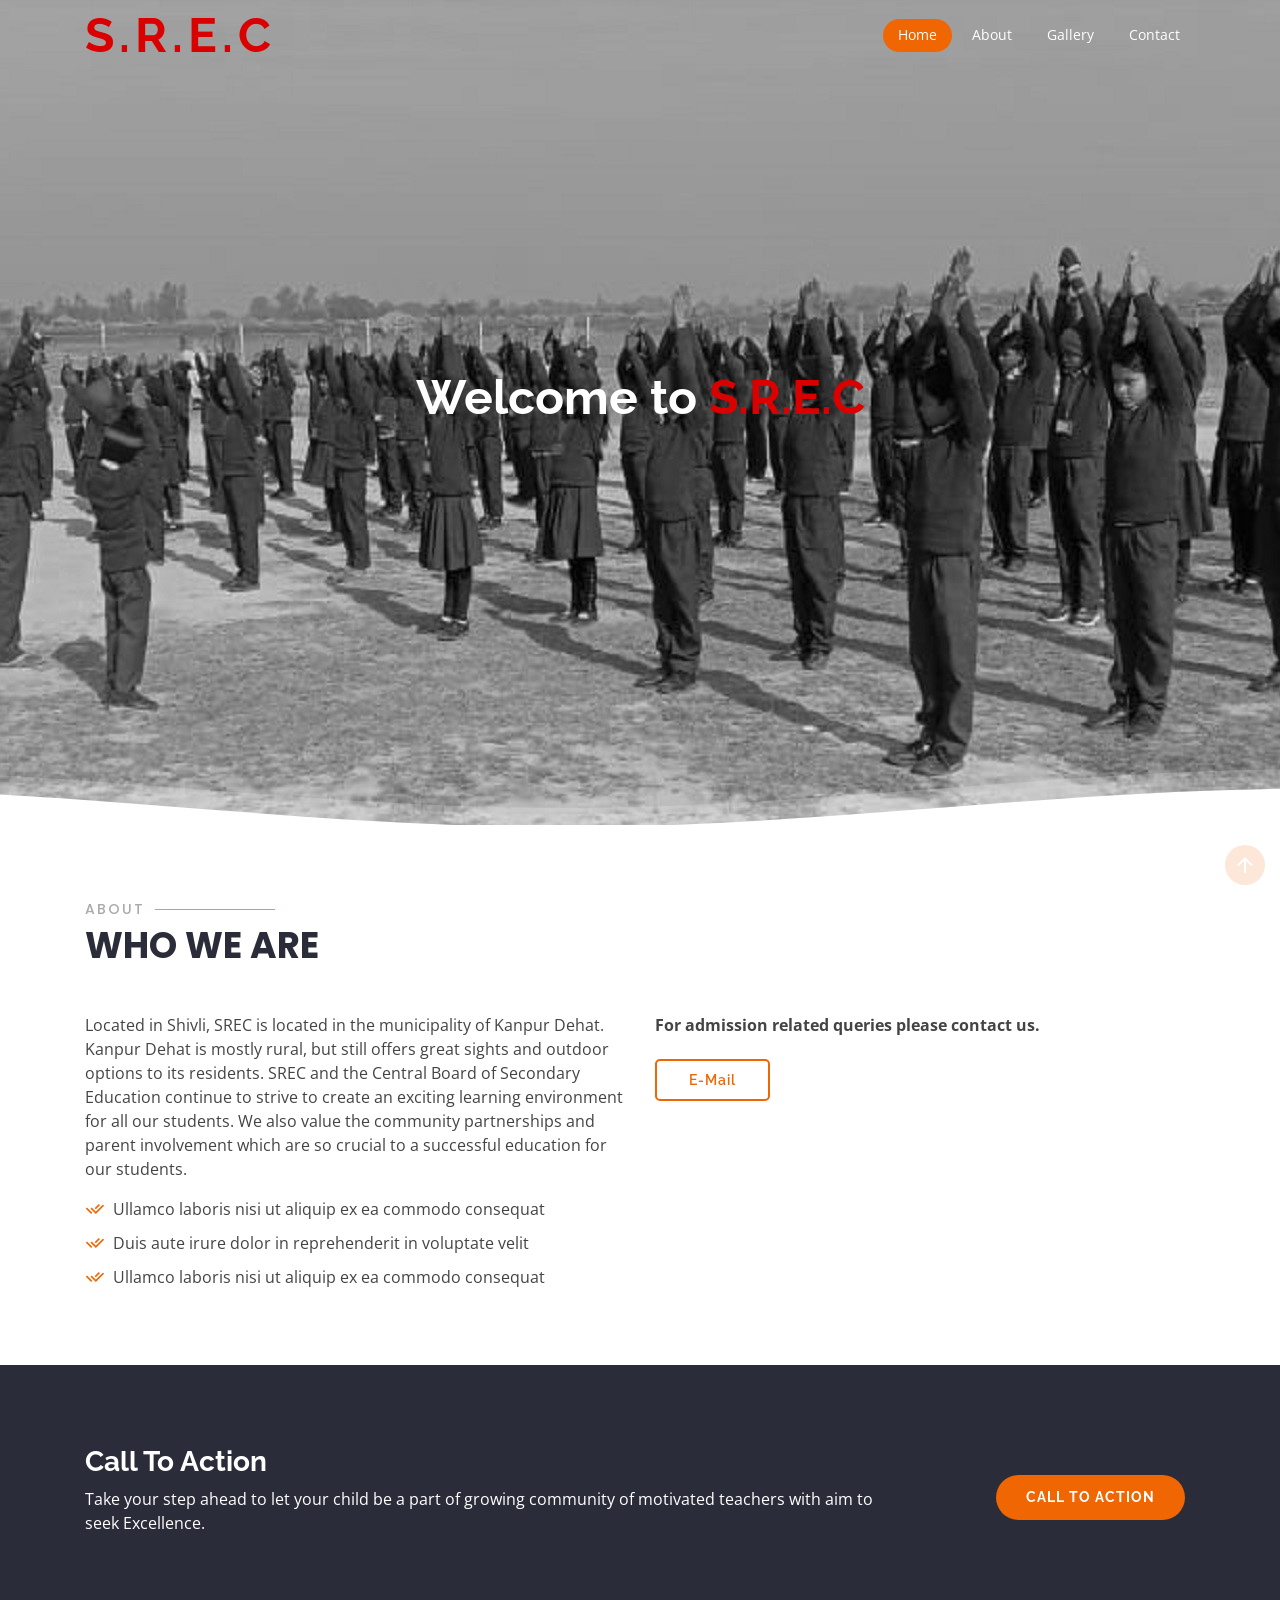
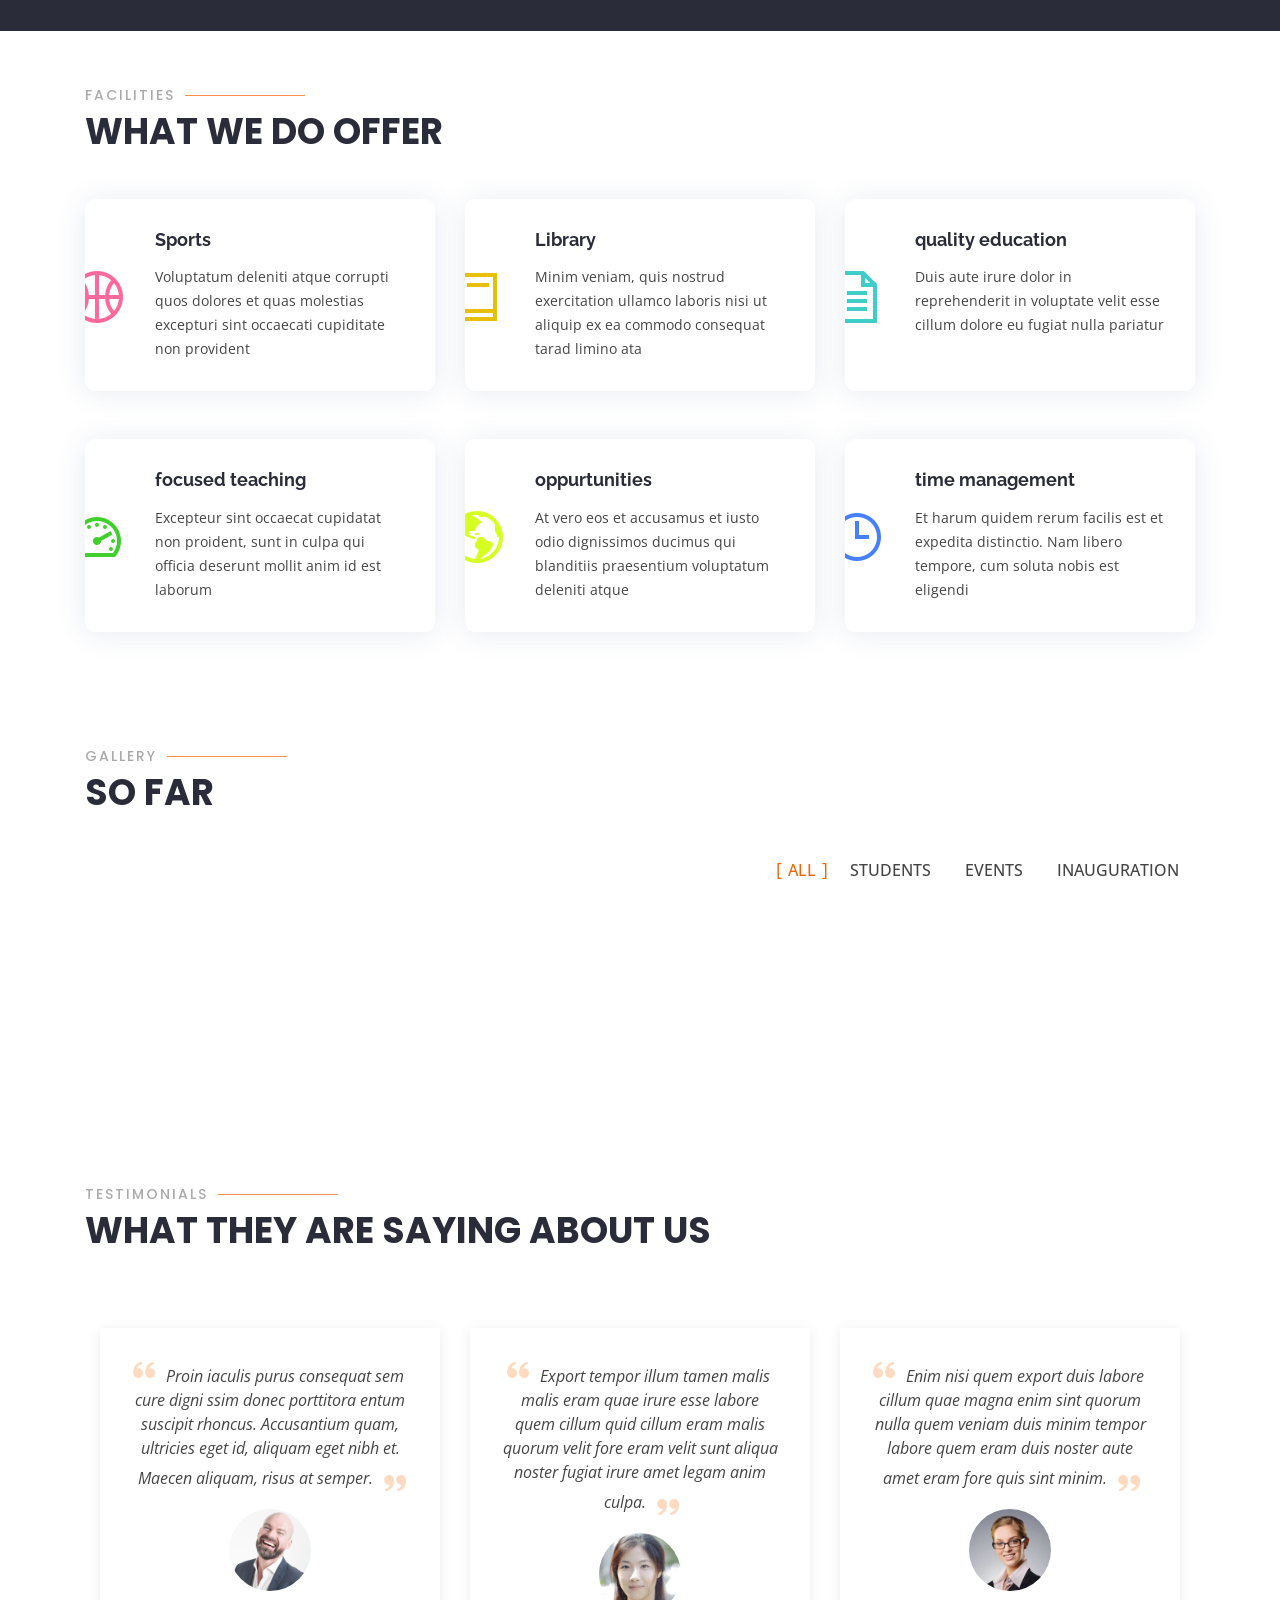
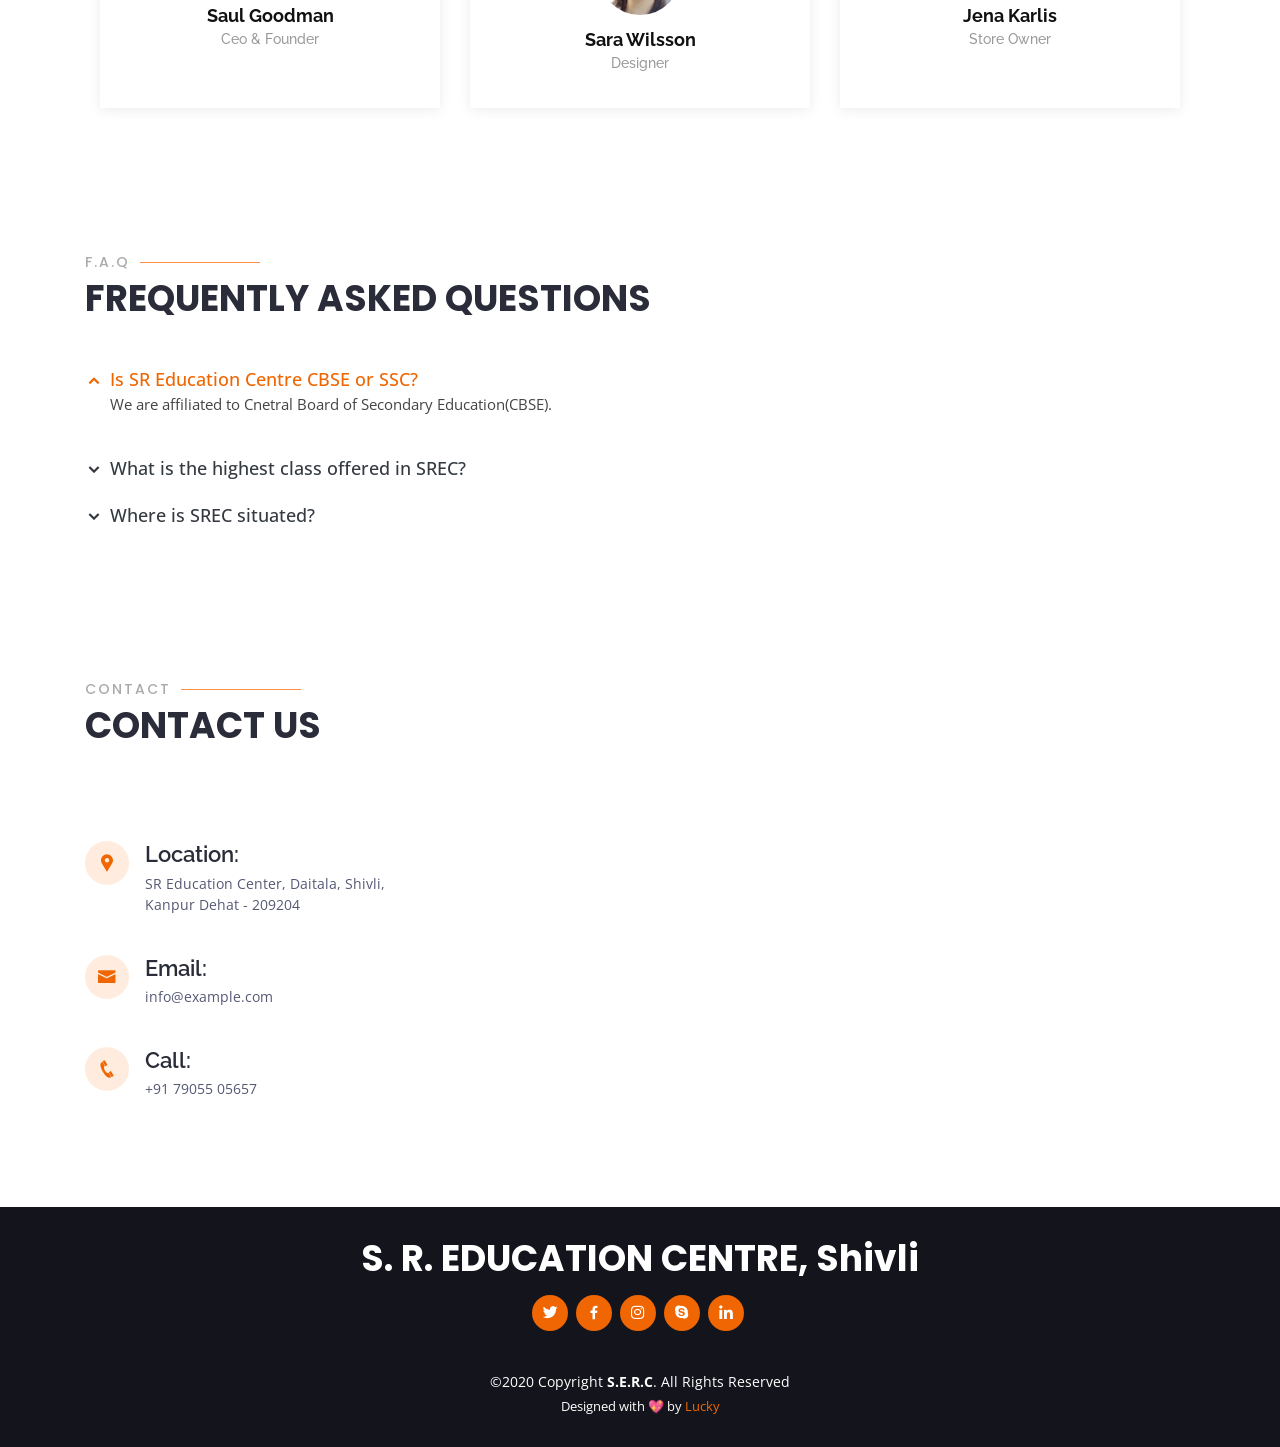
==== commit ac948968: "hero carousel container fix" ====
--- a/index.html
+++ b/index.html
@@ -853,7 +853,7 @@
 
           </div>
           <div>
-            <iframe src="https://www.google.com/maps/embed?pb=!1m18!1m12!1m3!1d3566.938865099019!2d80.00938141521408!3d26.618406279105425!2m3!1f0!2f0!3f0!3m2!1i1024!2i768!4f13.1!3m3!1m2!1s0x399dcf2ee286a631%3A0x4f018d54cb85d9cb!2sS.%20R.%20Education%20Centre%2C%20Daitala%20Shivli!5e0!3m2!1sen!2sin!4v1602027663917!5m2!1sen!2sin" width="600" height="300" frameborder="0" style="border:0;" allowfullscreen="" aria-hidden="false" tabindex="0"></iframe>
+            <iframe src="https://www.google.com/maps/embed?pb=!1m18!1m12!1m3!1d3566.938865099019!2d80.00938141521408!3d26.618406279105425!2m3!1f0!2f0!3f0!3m2!1i1024!2i768!4f13.1!3m3!1m2!1s0x399dcf2ee286a631%3A0x4f018d54cb85d9cb!2sS.%20R.%20Education%20Centre%2C%20Daitala%20Shivli!5e0!3m2!1sen!2sin!4v1602027663917!5m2!1sen!2sin" width="700" height="300" frameborder="0" style="border:0;" allowfullscreen="" aria-hidden="false" tabindex="0"></iframe>
           </div>
           <!-- <div class="col-lg-8 mt-5 mt-lg-0" data-aos="fade-left">
 
--- a/assets/css/style.css
+++ b/assets/css/style.css
@@ -341,7 +341,7 @@
   flex-direction: column;
   text-align: center;
   position: relative;
-  height: 70vh;
+  height: 85vh;
   padding-top: 60px;
 }
 
@@ -1598,3 +1598,16 @@
 #footer .credits {
   font-size: 13px;
 }
+
+/* #particles-js{
+  background-image: url("../img/hero-bg.jpg");
+  background-size: cover;
+  height: 680px;
+  width: 60%;
+  height: 40%;
+  background-color: #b61924;
+  background-image: url('');
+  background-size: cover;
+  background-position: 50% 50%;
+  background-repeat: no-repeat;
+} */
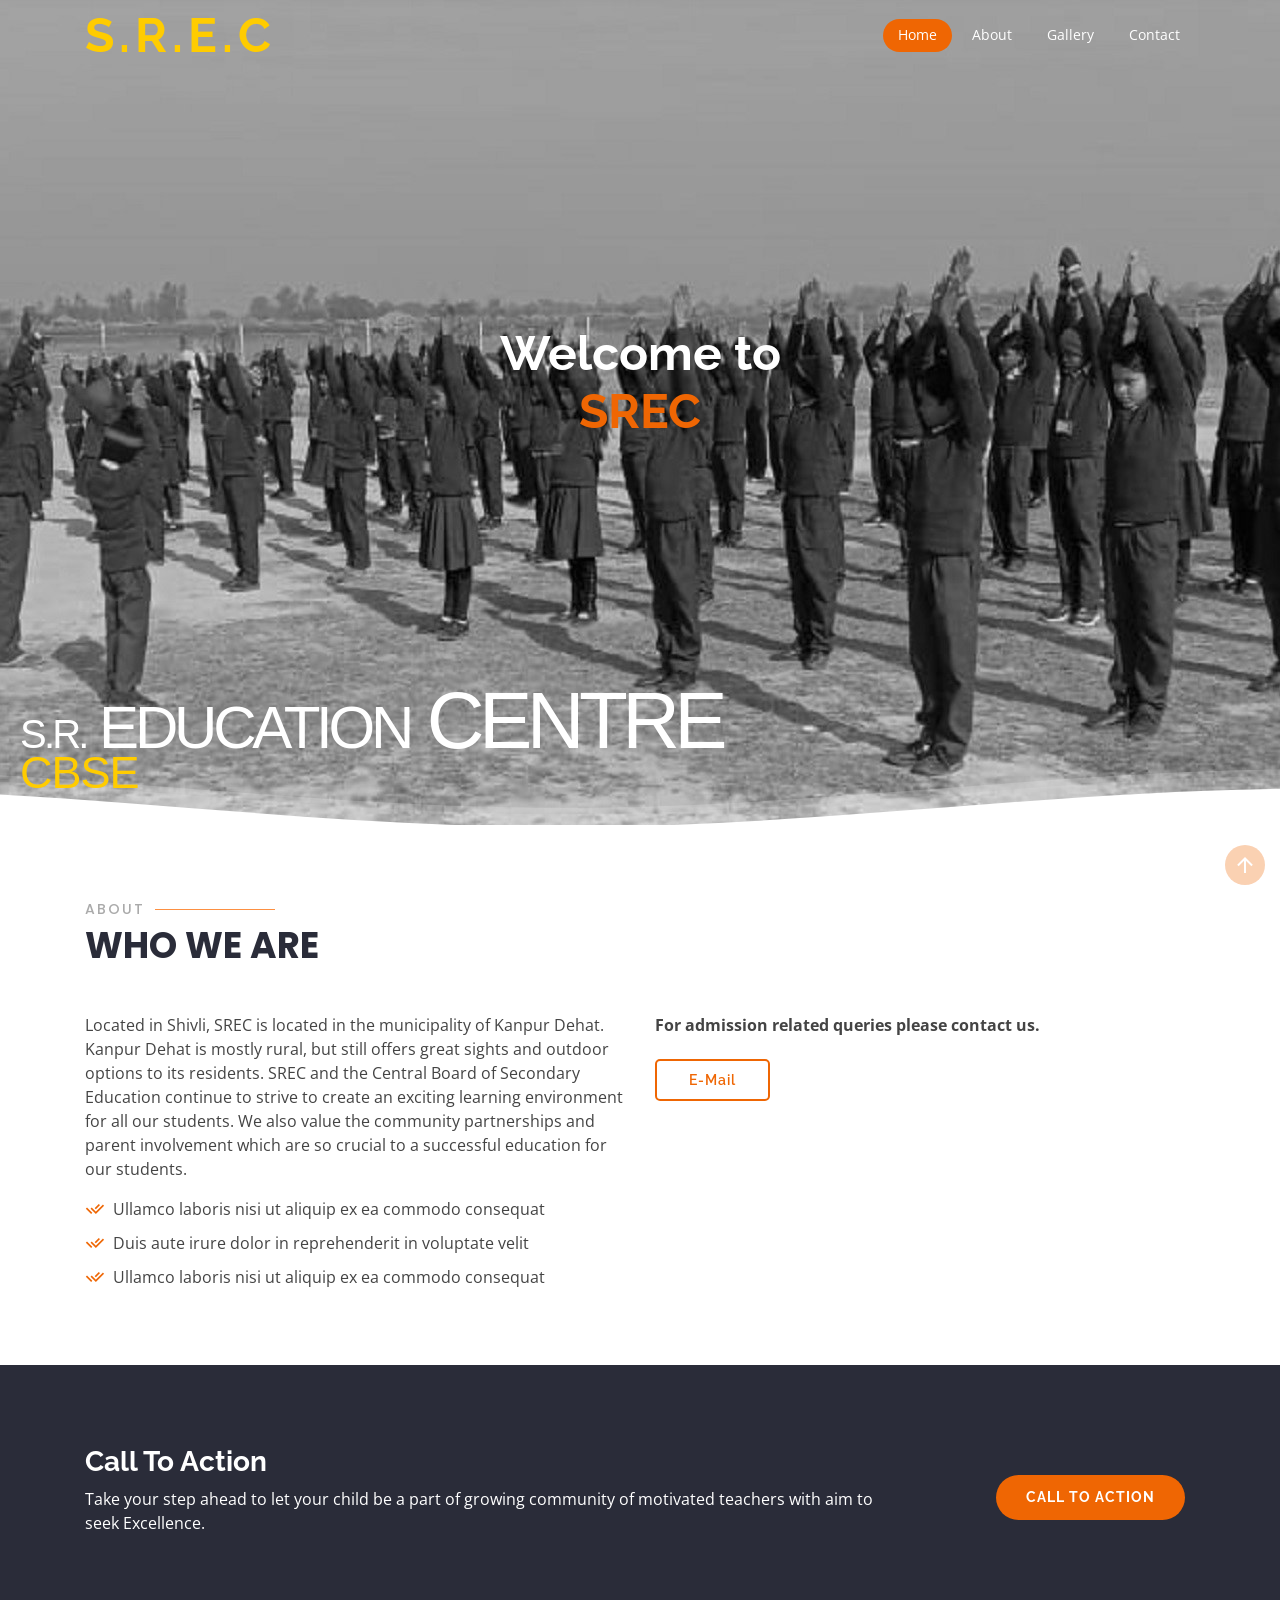
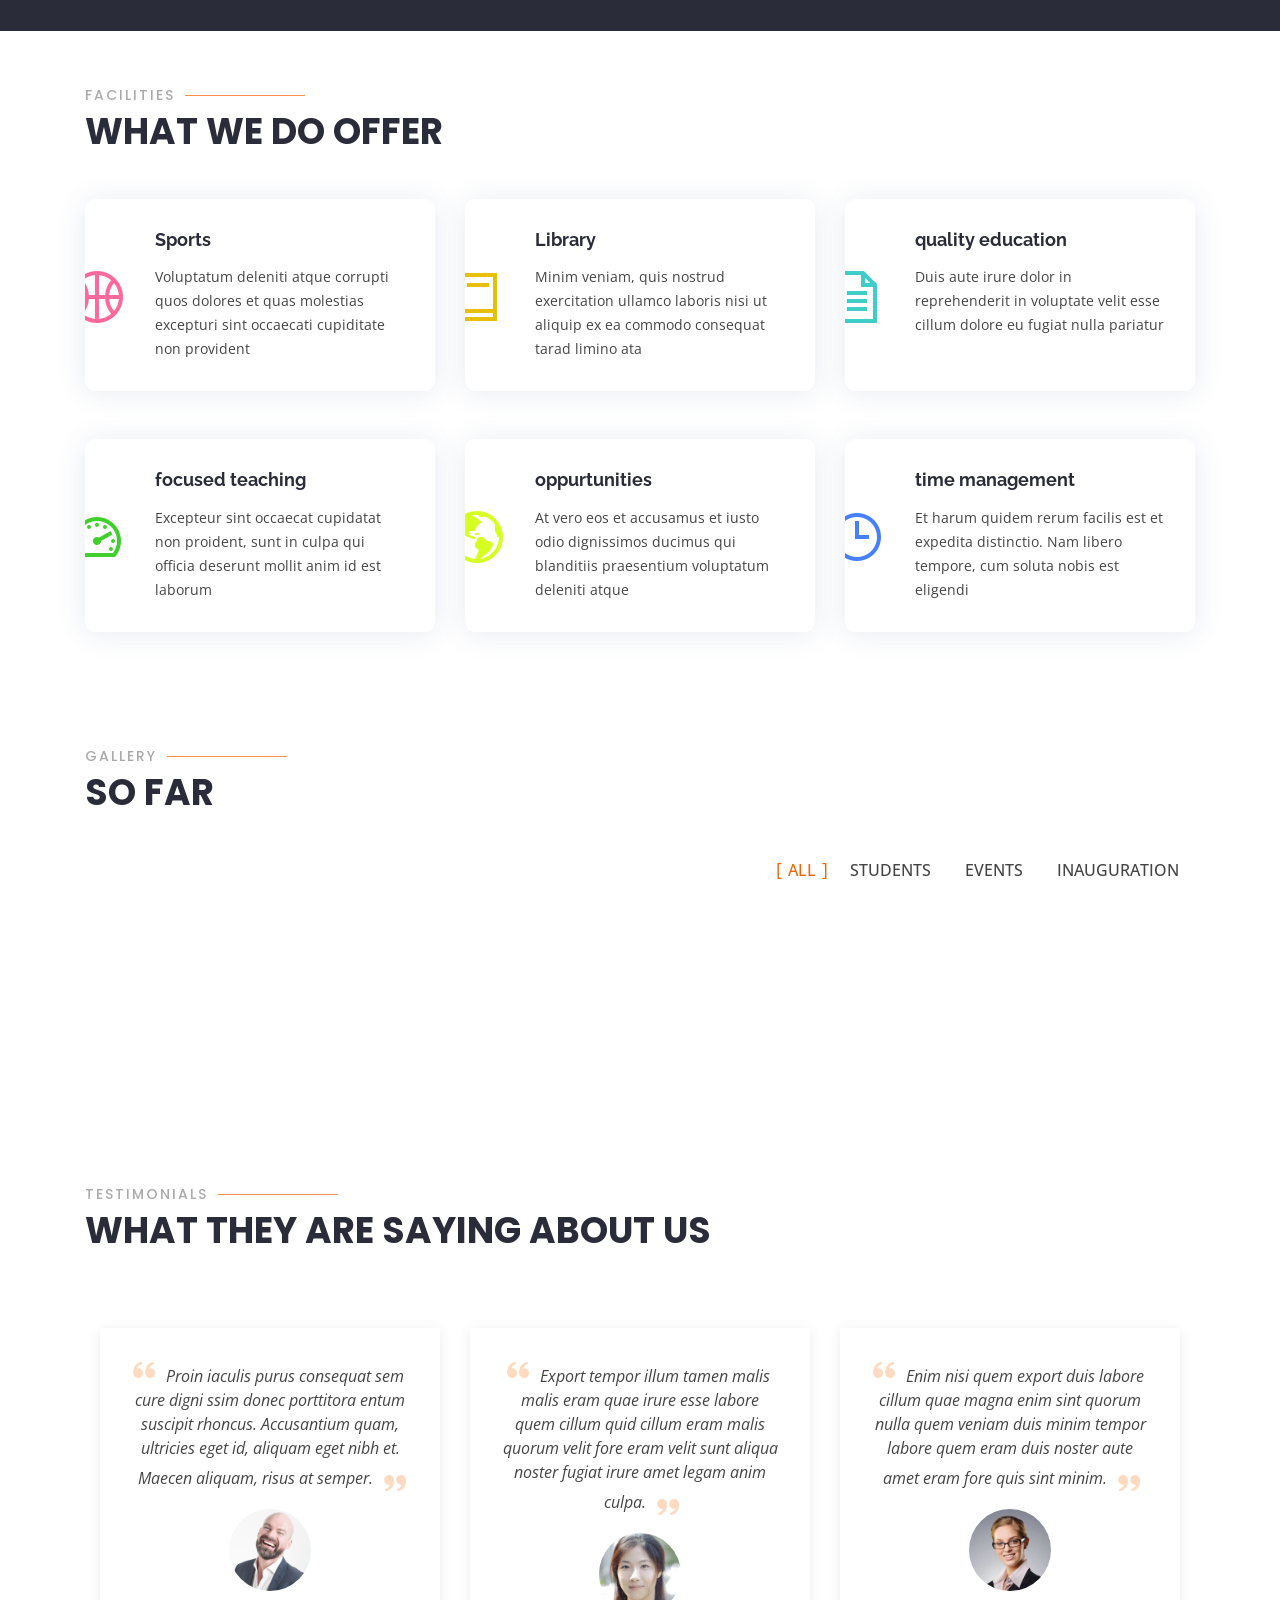
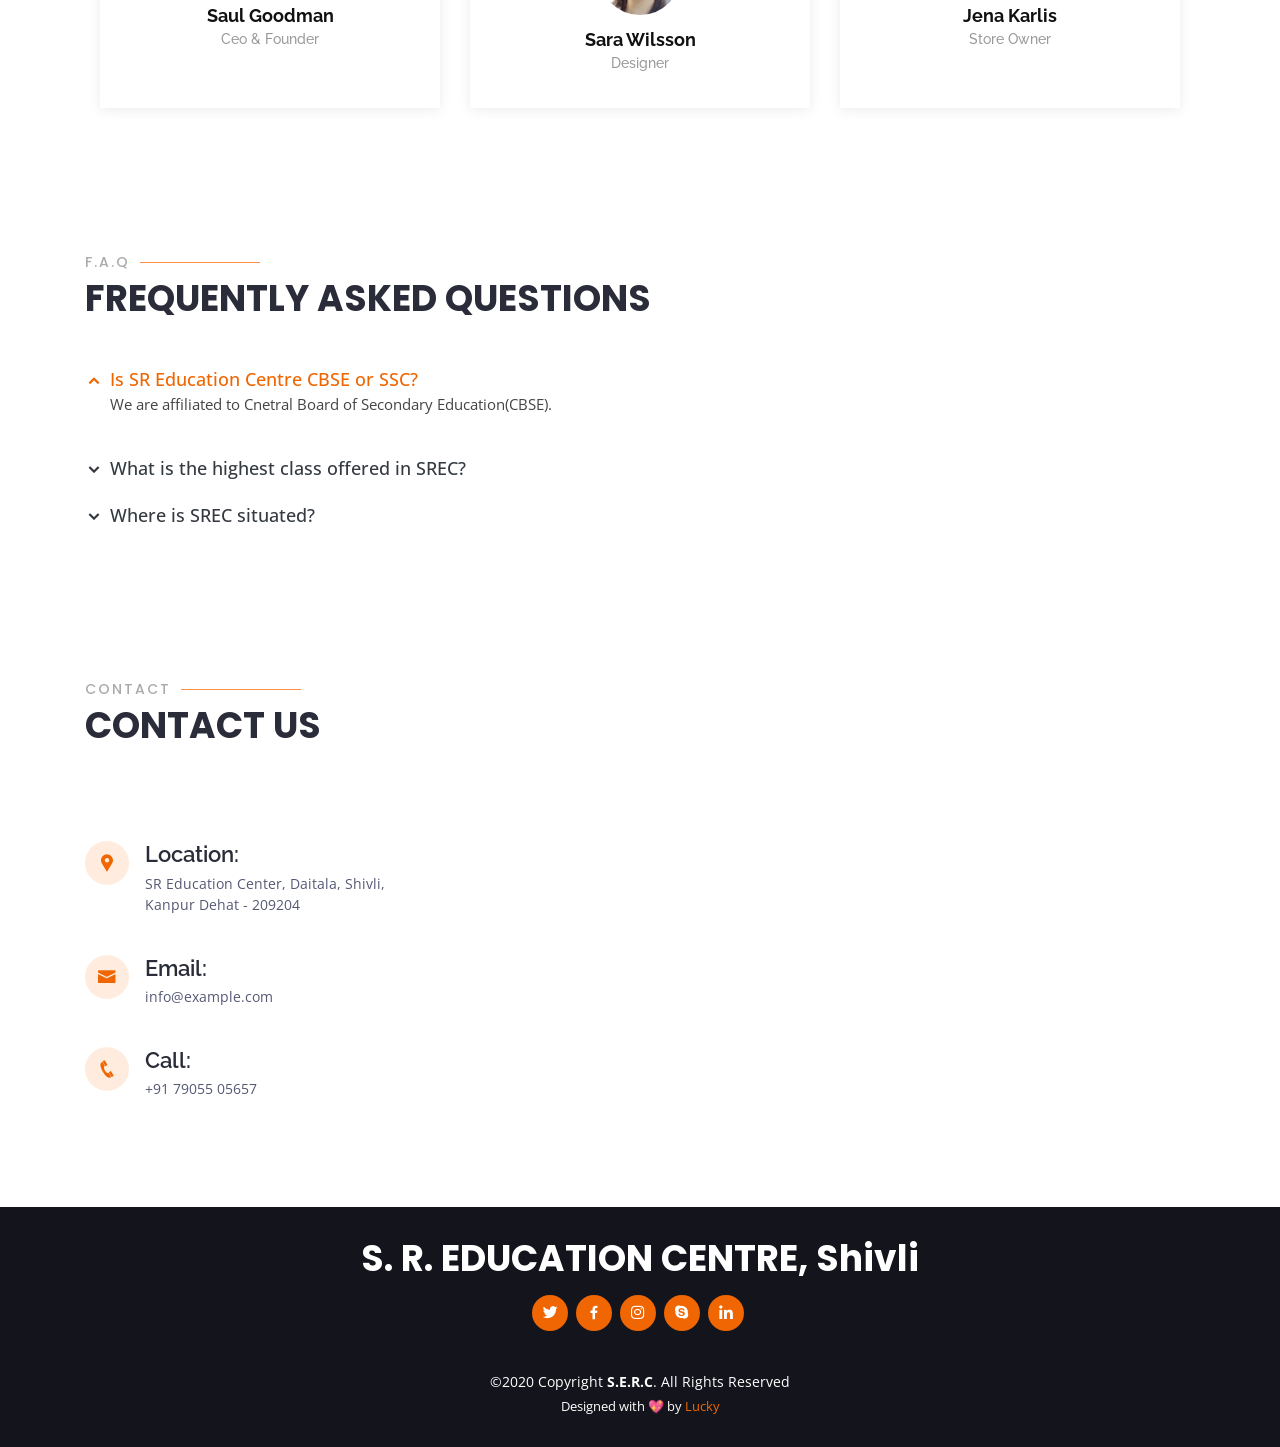
==== commit 7e2be373: "unbreakble text  added" ====
--- a/index.html
+++ b/index.html
@@ -84,7 +84,7 @@
       <!-- Slide 1 -->
       <div class="carousel-item active">
         <div class="carousel-container">
-          <h2 class="animate__animated animate__fadeInDown">Welcome to <span style="color: #db0000">S.R.E.C</span></h2>
+          <h2 class="animate__animated animate__fadeInDown">Welcome to <p style="color: #ef6603">SREC</p></h2>
           <!-- <p class="animate__animated fanimate__adeInUp">Ut velit est quam dolor ad a aliquid qui aliquid. Sequi ea ut et est quaerat sequi nihil ut aliquam. Occaecati alias dolorem mollitia ut. Similique ea voluptatem. Esse doloremque accusamus repellendus deleniti vel. Minus et tempore modi architecto.</p> -->
           <!-- <a href="#about" class="btn-get-started animate__animated animate__fadeInUp scrollto">Read More</a> -->
         </div>
@@ -134,7 +134,18 @@
         <use xlink:href="#wave-path" x="50" y="9" fill="#fff">
       </g>
     </svg>
-
+    <body>
+      <!-- partial:index.partial.html -->
+      <div class="unbreakable-container">  
+        <div class="unbreakable">
+          <spancy class="un">S.R.</spancy><spancy class="break"> EDUCATION</spancy><spancy class="able"> CENTRE</spancy>
+        </div>
+        <div class="ks">CBSE</div>
+      </div>
+      <!-- partial -->
+        <script  src="./assets/js/script.js"></script>
+      
+      </body>
   </section><!-- End Hero -->
 
   <main id="main">
--- a/assets/css/style.css
+++ b/assets/css/style.css
@@ -93,7 +93,7 @@
 }
 
 #header .logo h1 a, #header .logo h1 a:hover {
-  color: #db0000;
+  color: #fc0;
   text-decoration: none;
 }
 
@@ -1610,4 +1610,126 @@
   background-size: cover;
   background-position: 50% 50%;
   background-repeat: no-repeat;
-} */+} */
+
+@import url(https://fonts.googleapis.com/css?family=Anton);
+
+/* body
+{
+    background: #000;
+} */
+.unbreakable-container
+{
+    position: absolute;
+    bottom: 30px;
+    left: 20px;
+}
+
+.unbreakable
+{
+    font-family: 'Anton', sans-serif;
+    line-height: 1;
+
+    letter-spacing: -.07em;
+
+    color: #fff;
+}
+
+.ks
+{
+    font-family: 'Anton', sans-serif;
+    font-size: 45px;
+    line-height: 1;
+
+    margin-top: -11px;
+
+    -webkit-transition: all .3s ease-in-out;
+            transition: all .3s cubic-bezier(.190, 1.000, .220, 1.000) 3s;
+    -webkit-transform: translateX(-1000%);
+        -ms-transform: translateX(-1000%);
+            transform: translateX(-1000%);
+    letter-spacing: -1px;
+    text-transform: uppercase;
+
+    color: #fc0;
+}
+
+.animate .ks
+{
+    -webkit-transform: translateX(0);
+        -ms-transform: translateX(0);
+            transform: translateX(0);
+}
+
+spancy
+{
+    font-family: 'Anton', Helvetica, sans-serif;
+    font-size: 40px;
+
+    text-transform: uppercase;
+
+    opacity: 0;
+    color: #fff;
+
+    filter: alpha(opacity=0);
+}
+
+.able
+{
+    -webkit-transition: all .3s cubic-bezier(.190, 1.000, .220, 1.000) 2.3s;
+            transition: all .3s cubic-bezier(.190, 1.000, .220, 1.000) 2.3s;
+    letter-spacing: -.07em;
+}
+
+.break
+{
+    -webkit-transition: all .3s ease-in-out 2s;
+            transition: all .3s ease-in-out 2s;
+    letter-spacing: -.07em;
+}
+
+.un
+{
+    -webkit-transition: all .3s ease-in-out 1.7s;
+            transition: all .3s ease-in-out 1.7s;
+    letter-spacing: -.07em;
+}
+
+.animate .un
+{
+    font-size: 40px;
+
+    -webkit-transform: scale(1.5,1.5);
+        -ms-transform: scale(1.5,1.5);
+            transform: scale(1.5,1.5);
+
+    opacity: 1;
+
+    filter: alpha(opacity=100);
+}
+
+.animate .break
+{
+    font-size: 60px;
+
+    -webkit-transform: scale(1.5,1.5);
+        -ms-transform: scale(1.5,1.5);
+            transform: scale(1.5,1.5);
+
+    opacity: 1;
+
+    filter: alpha(opacity=100);
+}
+
+.animate .able
+{
+    font-size: 80px;
+
+    -webkit-transform: scale(1.5,1.5);
+        -ms-transform: scale(1.5,1.5);
+            transform: scale(1.5,1.5);
+
+    opacity: 1;
+
+    filter: alpha(opacity=100);
+}
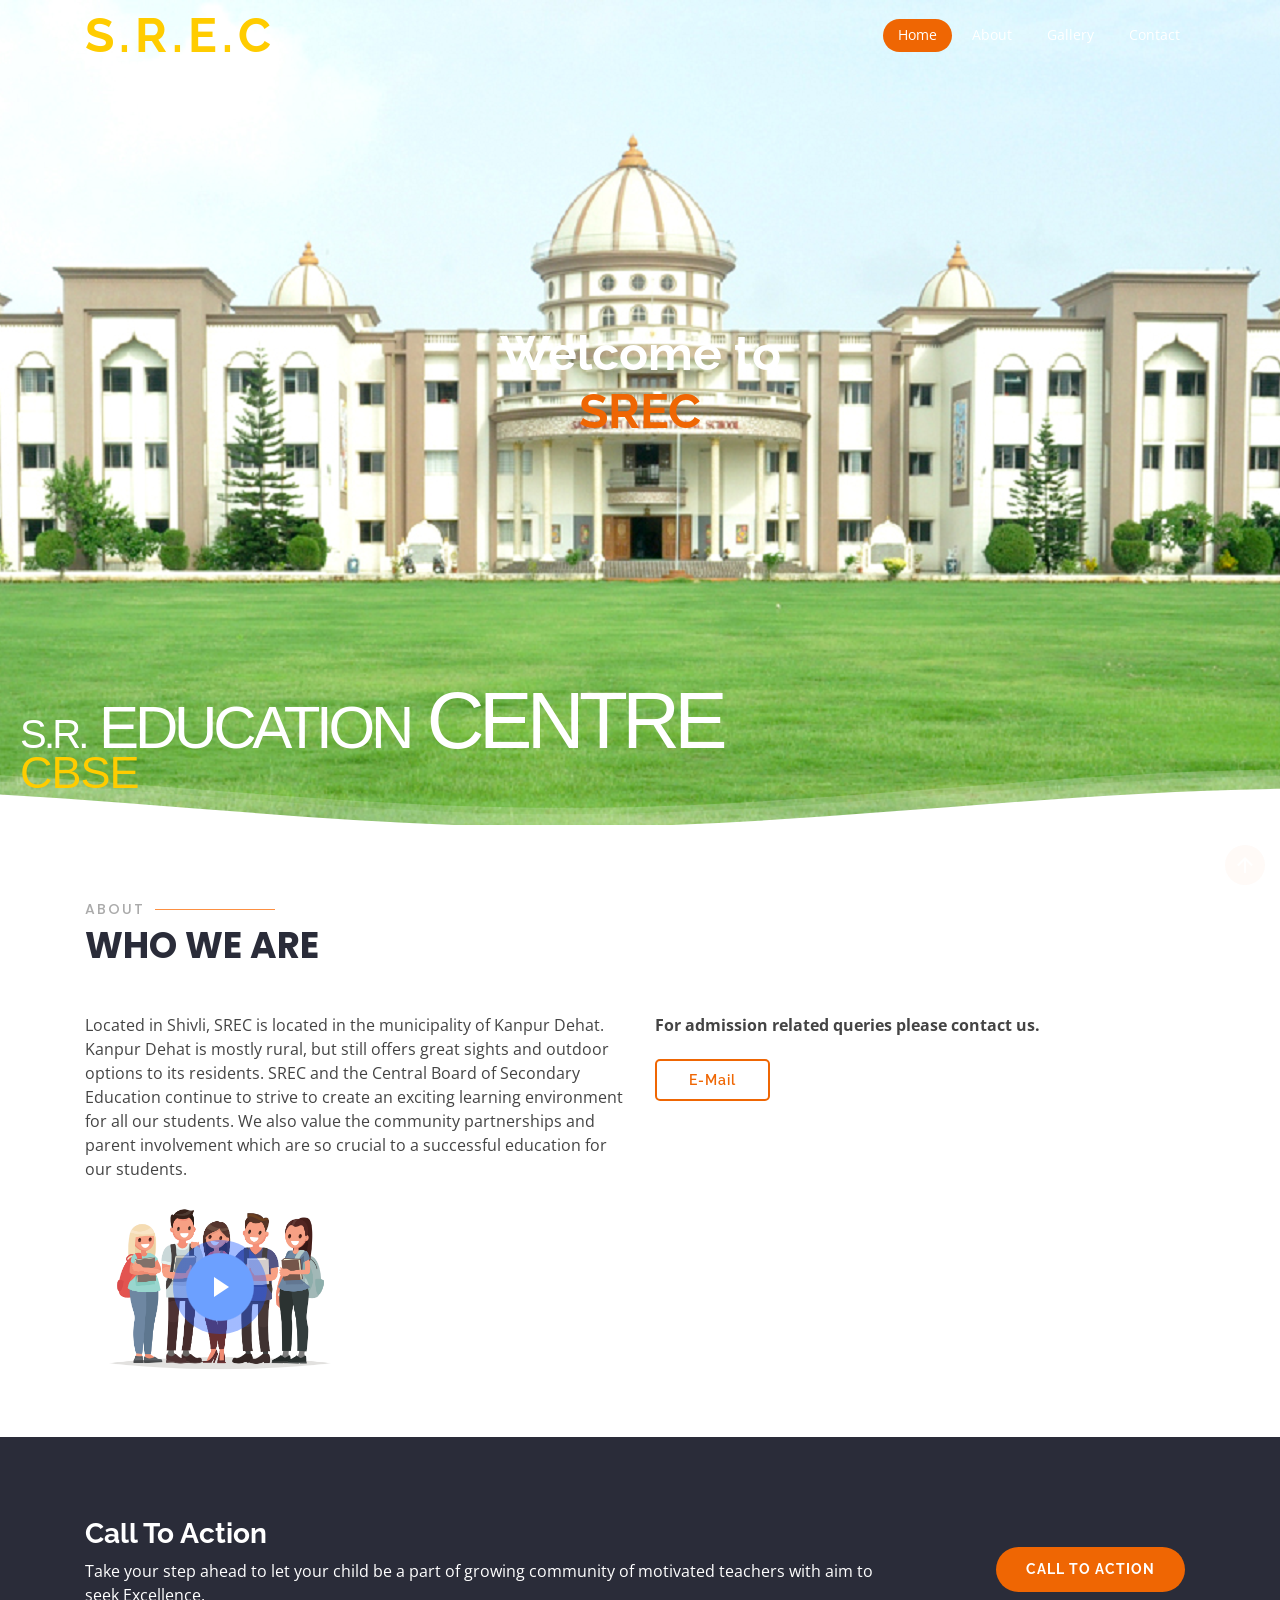
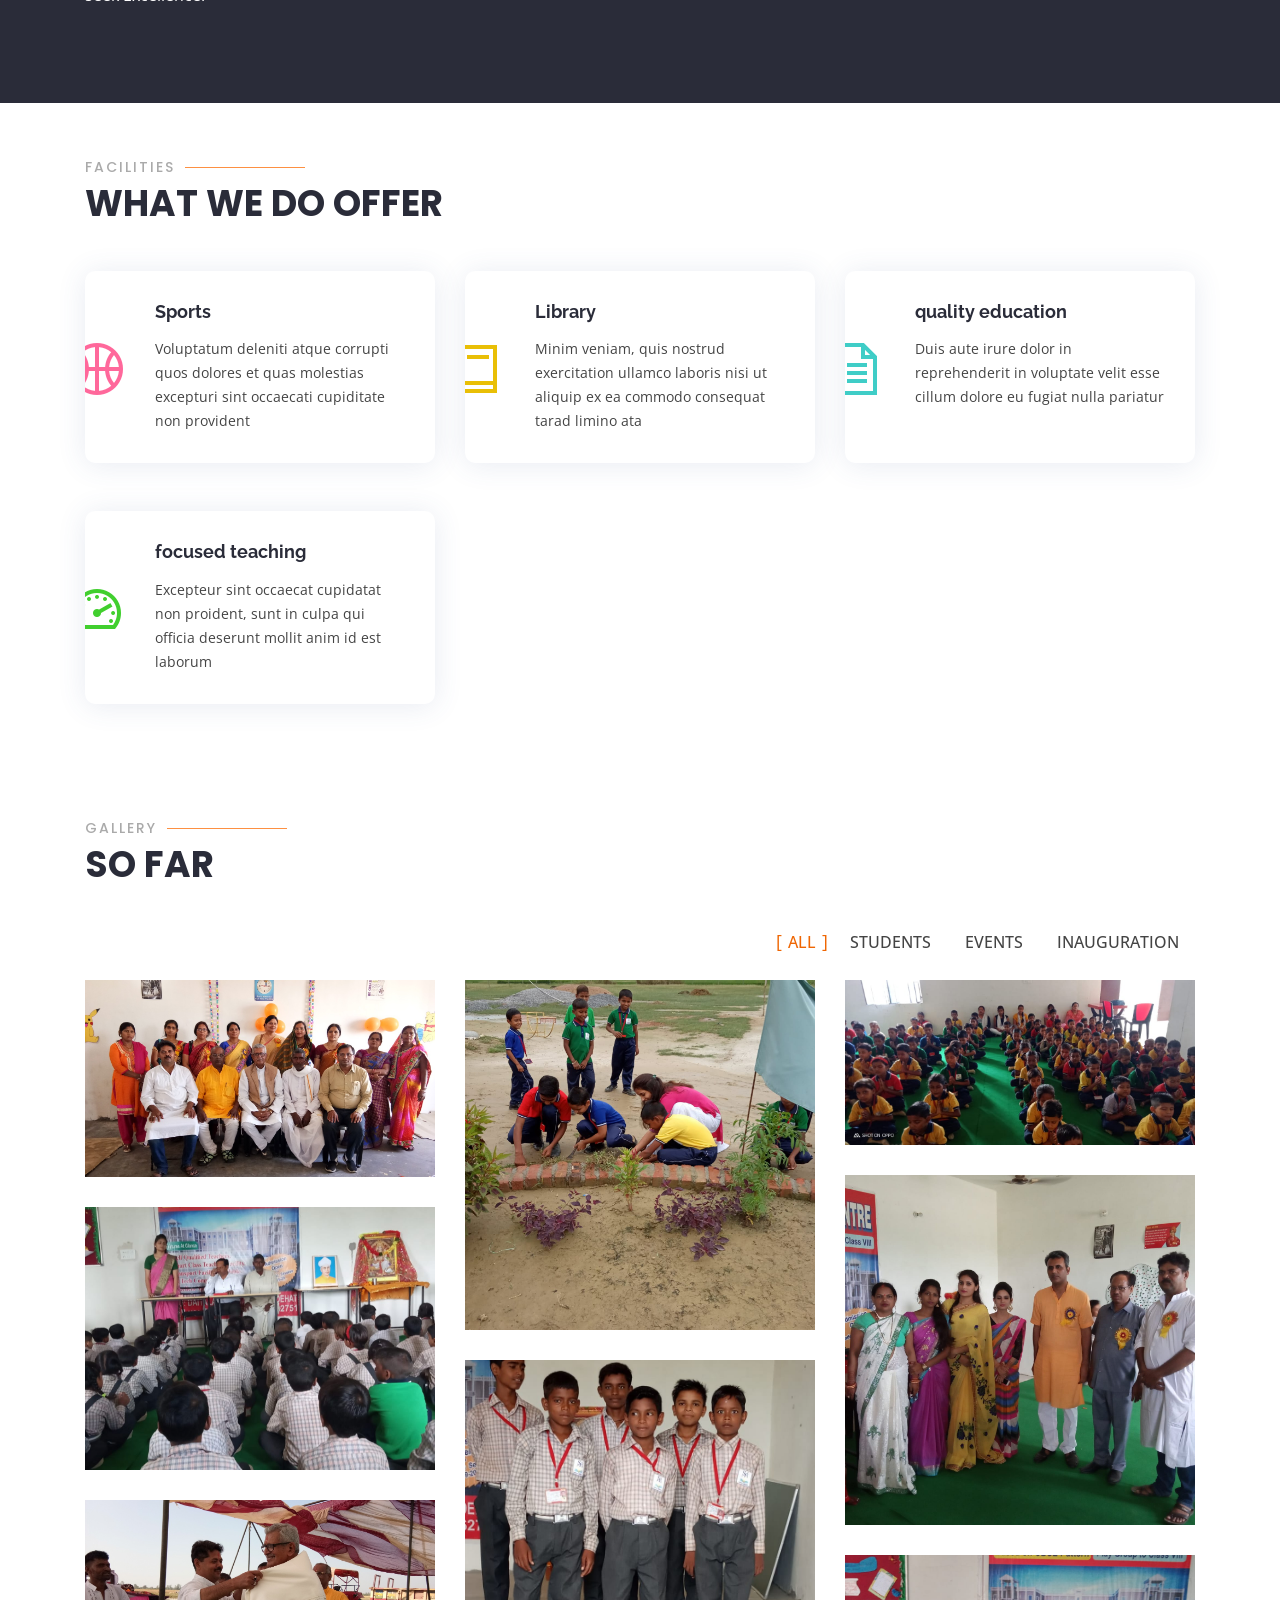
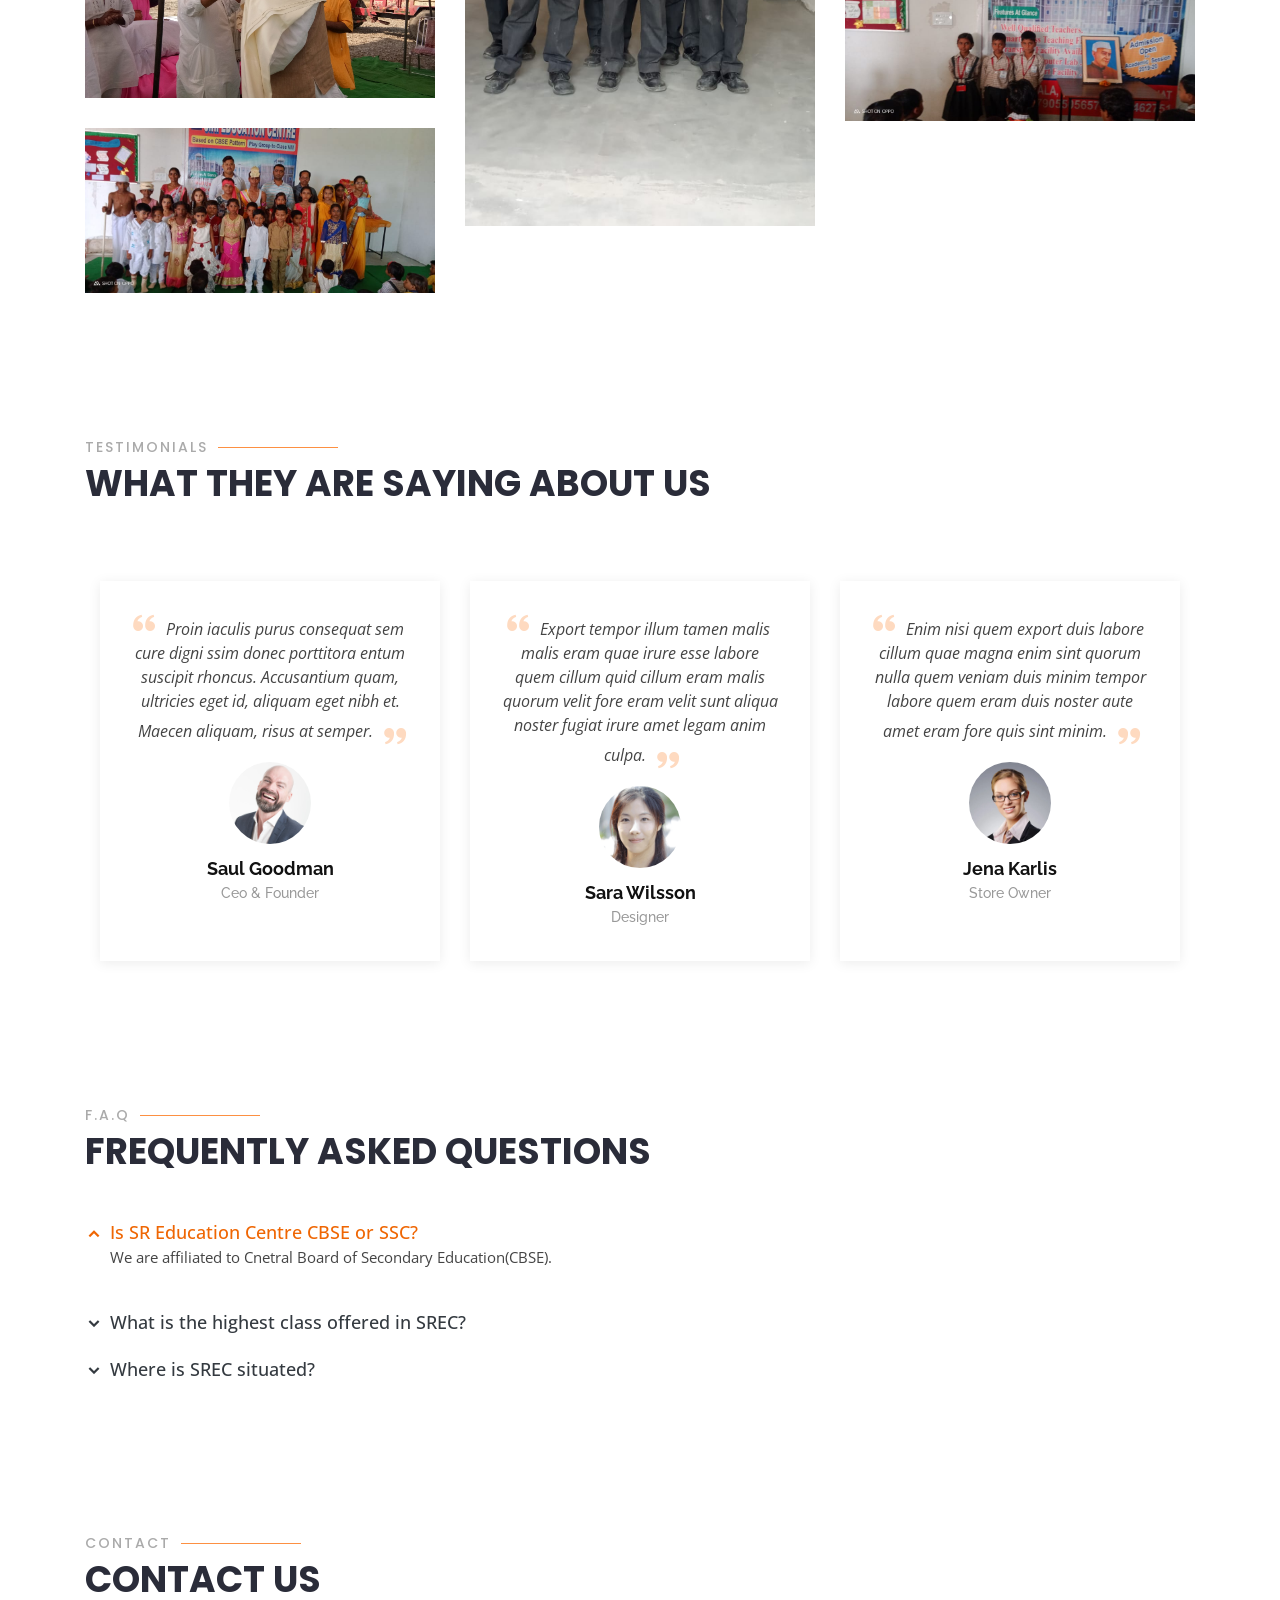
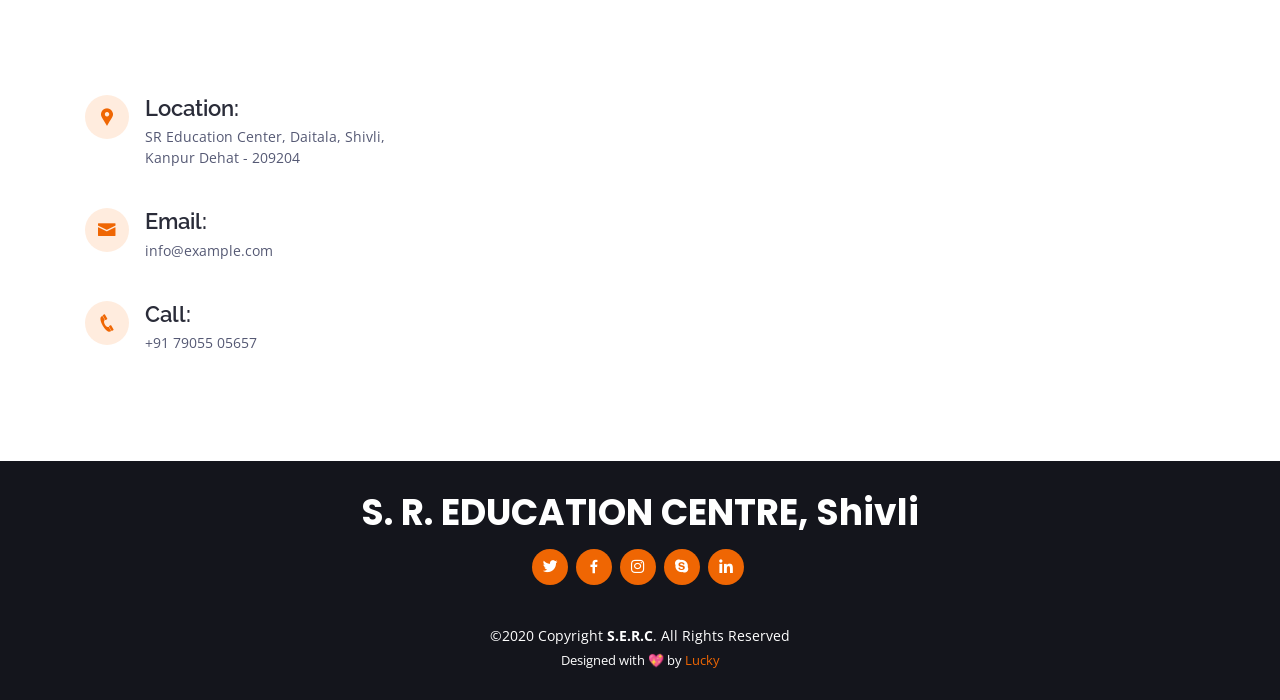
==== commit 91a9d139: "SREC video added" ====
--- a/index.html
+++ b/index.html
@@ -170,11 +170,15 @@
               strive to create an exciting learning environment for all our students. We also value the community
               partnerships and parent involvement which are so crucial to a successful education for our students.
             </p>
-            <ul>
+            <!-- <ul>
               <li><i class="ri-check-double-line"></i> Ullamco laboris nisi ut aliquip ex ea commodo consequat</li>
               <li><i class="ri-check-double-line"></i> Duis aute irure dolor in reprehenderit in voluptate velit</li>
               <li><i class="ri-check-double-line"></i> Ullamco laboris nisi ut aliquip ex ea commodo consequat</li>
-            </ul>
+            </ul> -->
+            <div class="col-lg-6 video-box align-self-baseline" data-aos="zoom-in" data-aos-delay="100">
+              <img src="assets/img/about.jpg" class="img-fluid" alt="">
+              <a href="https://youtu.be/CVOXAj92-B8" class="venobox play-btn mb-4" data-vbtype="video" data-autoplay="true"></a>
+            </div>
           </div>
           <div class="col-lg-6 pt-4 pt-lg-0">
             <p class="font-weight-bold">
@@ -381,7 +385,7 @@
             </div>
           </div>
 
-          <div class="col-lg-4 col-md-6 mt-5">
+          <!-- <div class="col-lg-4 col-md-6 mt-5">
             <div class="icon-box" data-aos="zoom-in-left" data-aos-delay="400">
               <div class="icon"><i class="las la-globe-americas" style="color: #d6ff22;"></i></div>
               <h4 class="title"><a href="">oppurtunities </a></h4>
@@ -394,7 +398,7 @@
               <h4 class="title"><a href="">time management</a></h4>
               <p class="description">Et harum quidem rerum facilis est et expedita distinctio. Nam libero tempore, cum soluta nobis est eligendi</p>
             </div>
-          </div>
+          </div> -->
         </div>
 
       </div>
--- a/assets/css/style.css
+++ b/assets/css/style.css
@@ -600,6 +600,102 @@
   text-decoration: none;
 }
 
+.about .play-btn {
+  width: 94px;
+  height: 94px;
+  background: radial-gradient(#6ca0ff 50%, rgba(23, 85, 255, 0.4) 52%);
+  border-radius: 50%;
+  display: block;
+  position: absolute;
+  left: calc(50% - 47px);
+  top: calc(50% - 47px);
+  overflow: hidden;
+}
+
+.about .play-btn::after {
+  content: '';
+  position: absolute;
+  left: 50%;
+  top: 50%;
+  transform: translateX(-40%) translateY(-50%);
+  width: 0;
+  height: 0;
+  border-top: 10px solid transparent;
+  border-bottom: 10px solid transparent;
+  border-left: 15px solid #fff;
+  z-index: 100;
+  transition: all 400ms cubic-bezier(0.55, 0.055, 0.675, 0.19);
+}
+
+.about .play-btn::before {
+  content: '';
+  position: absolute;
+  width: 120px;
+  height: 120px;
+  -webkit-animation-delay: 0s;
+  animation-delay: 0s;
+  -webkit-animation: pulsate-btn 2s;
+  animation: pulsate-btn 2s;
+  -webkit-animation-direction: forwards;
+  animation-direction: forwards;
+  -webkit-animation-iteration-count: infinite;
+  animation-iteration-count: infinite;
+  -webkit-animation-timing-function: steps;
+  animation-timing-function: steps;
+  opacity: 1;
+  border-radius: 50%;
+  border: 5px solid rgba(255, 74, 23, 0.7);
+  top: -15%;
+  left: -15%;
+  background: rgba(198, 16, 0, 0);
+}
+
+.about .play-btn:hover::after {
+  border-left: 15px solid #ff4a17;
+  transform: scale(20);
+}
+
+.about .play-btn:hover::before {
+  content: '';
+  position: absolute;
+  left: 50%;
+  top: 50%;
+  transform: translateX(-40%) translateY(-50%);
+  width: 0;
+  height: 0;
+  border: none;
+  border-top: 10px solid transparent;
+  border-bottom: 10px solid transparent;
+  border-left: 15px solid #fff;
+  z-index: 200;
+  -webkit-animation: none;
+  animation: none;
+  border-radius: 0;
+}
+
+@-webkit-keyframes pulsate-btn {
+  0% {
+    transform: scale(0.6, 0.6);
+    opacity: 1;
+  }
+  100% {
+    transform: scale(1, 1);
+    opacity: 0;
+  }
+}
+
+@keyframes pulsate-btn {
+  0% {
+    transform: scale(0.6, 0.6);
+    opacity: 1;
+  }
+  100% {
+    transform: scale(1, 1);
+    opacity: 0;
+  }
+}
+
+
 /*--------------------------------------------------------------
 # Features
 --------------------------------------------------------------*/
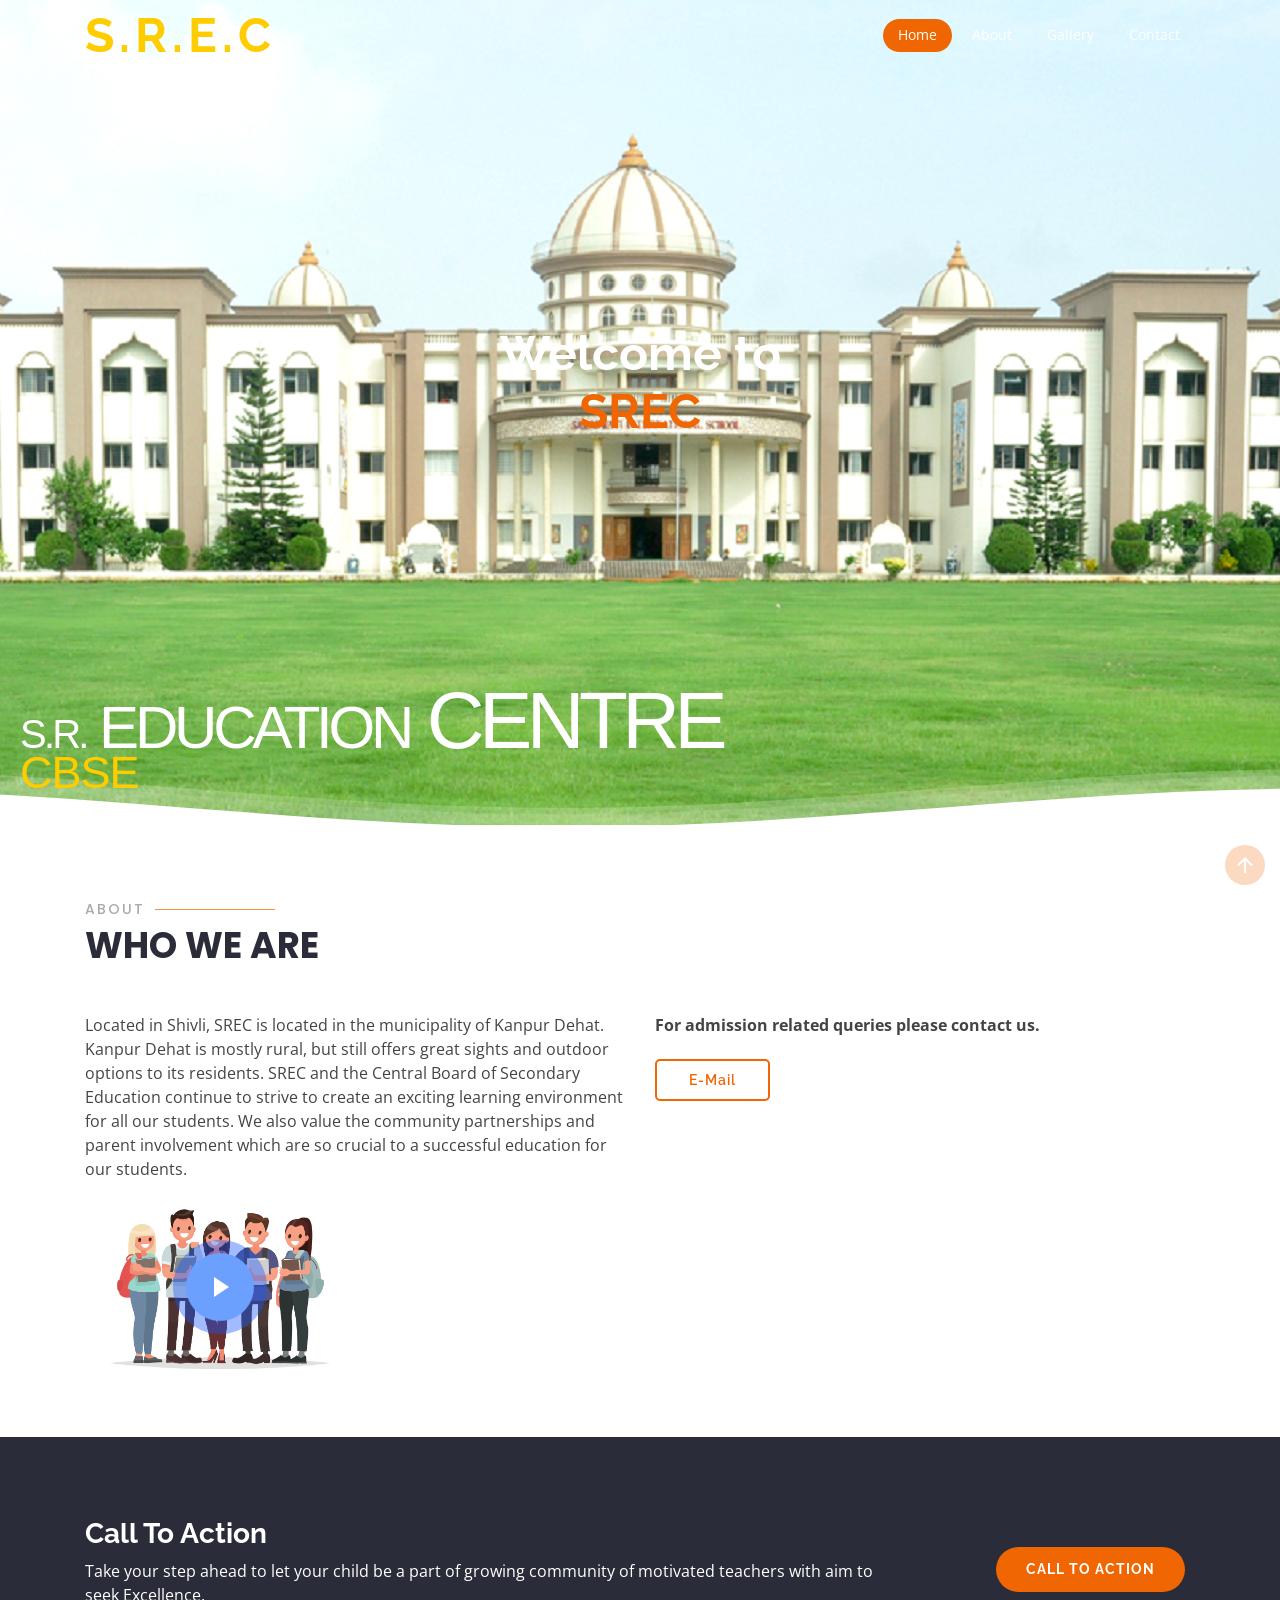
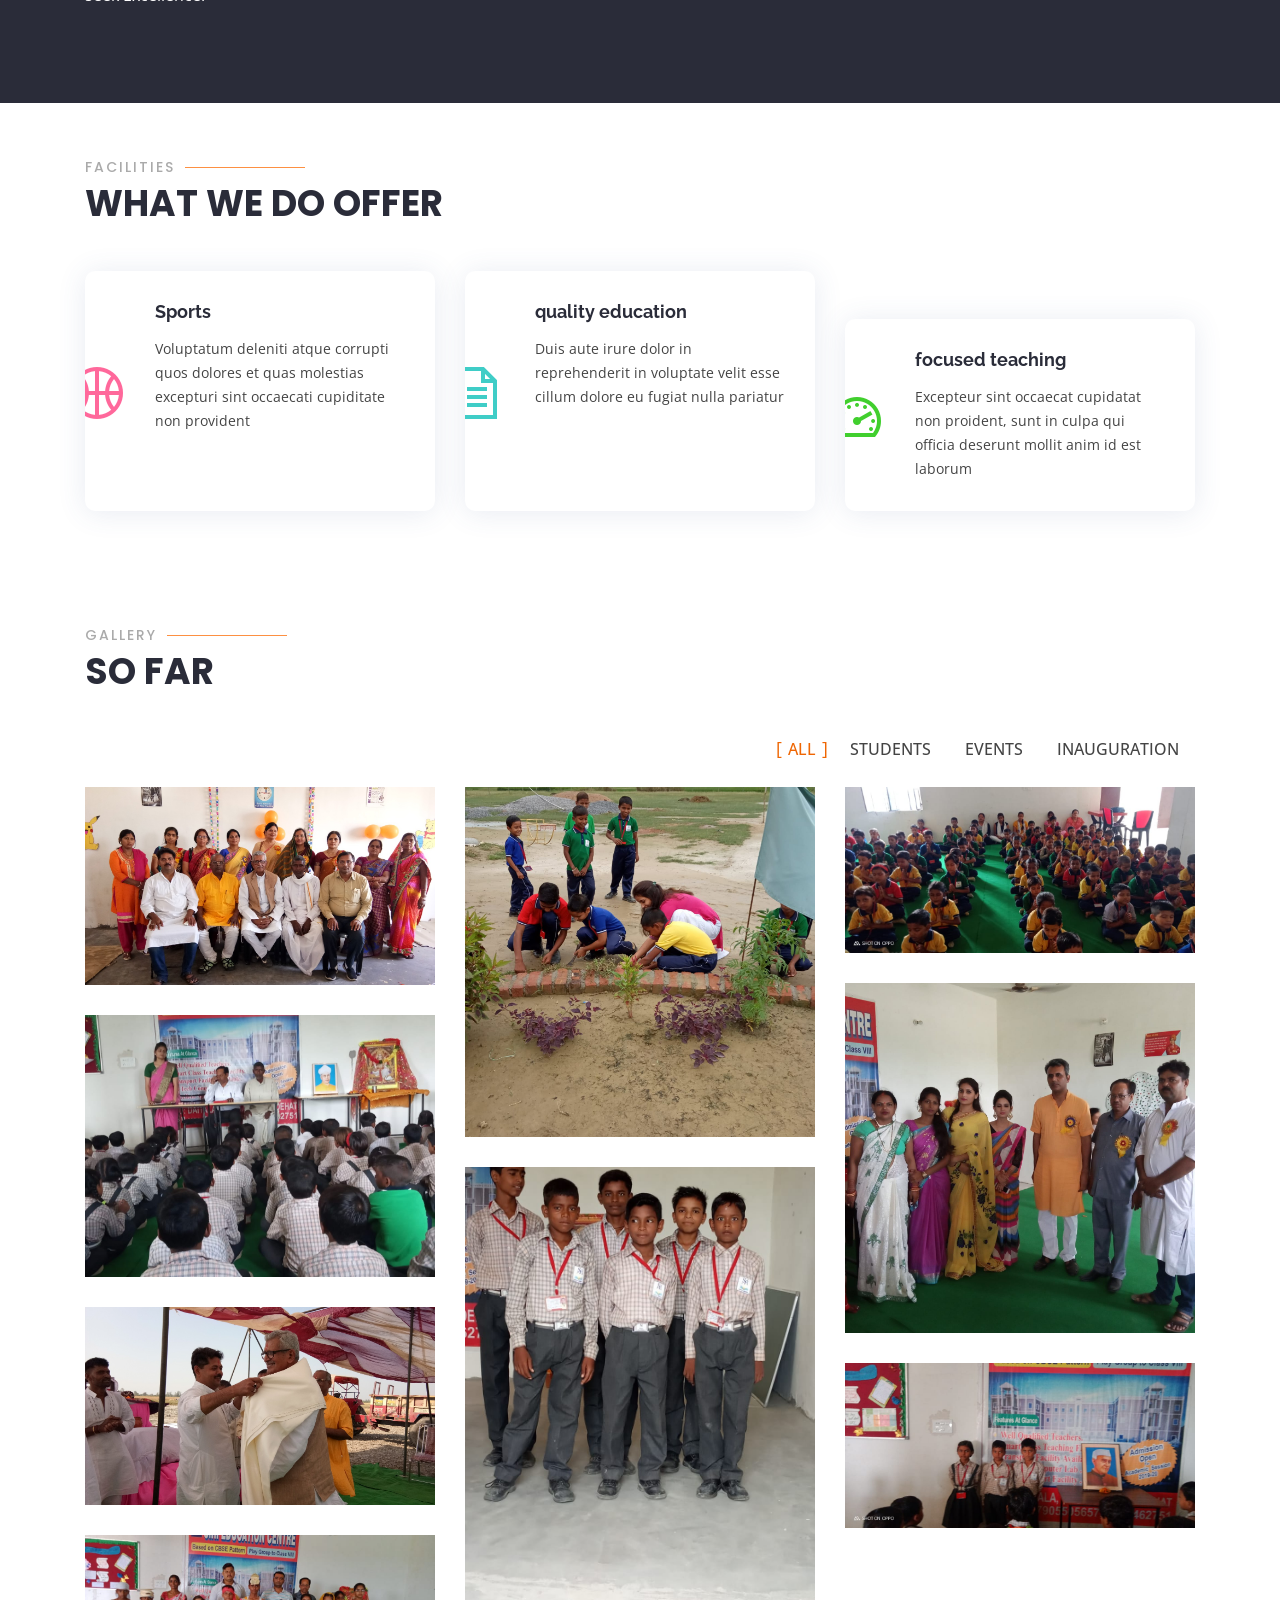
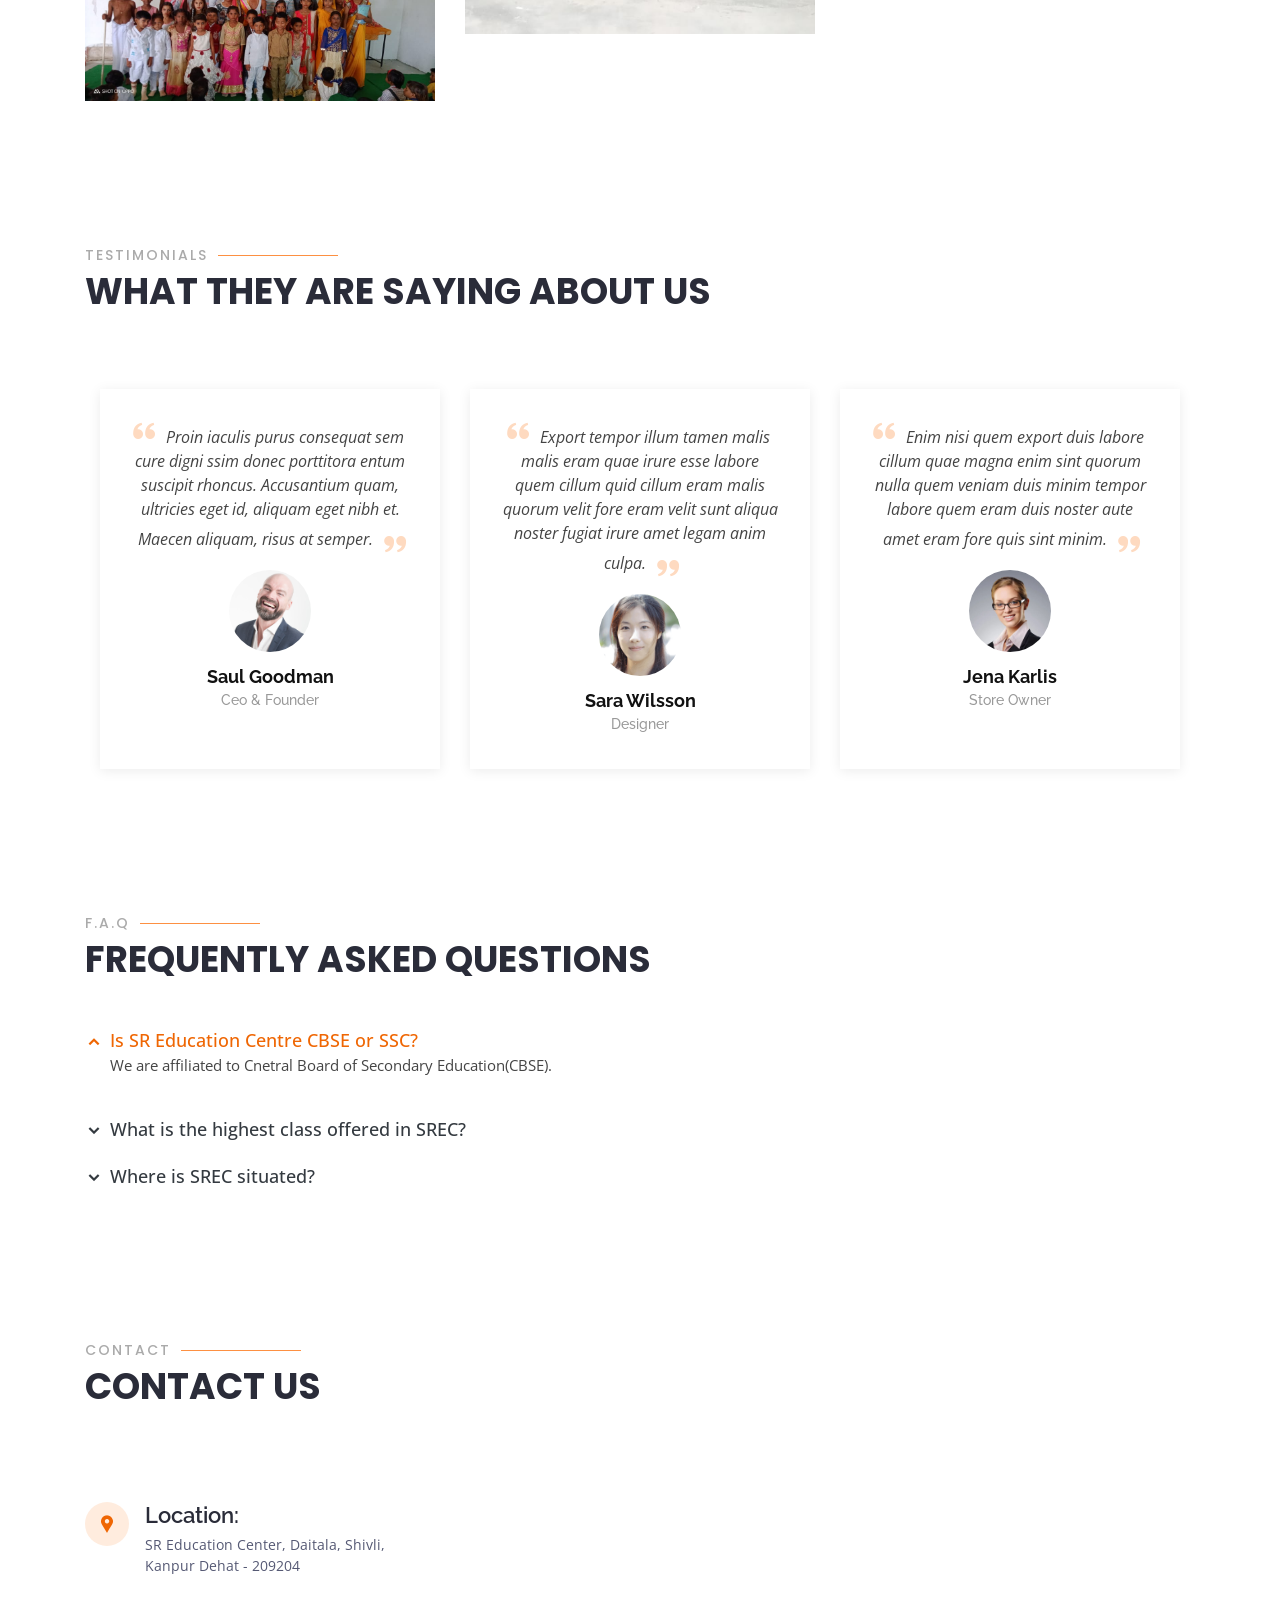
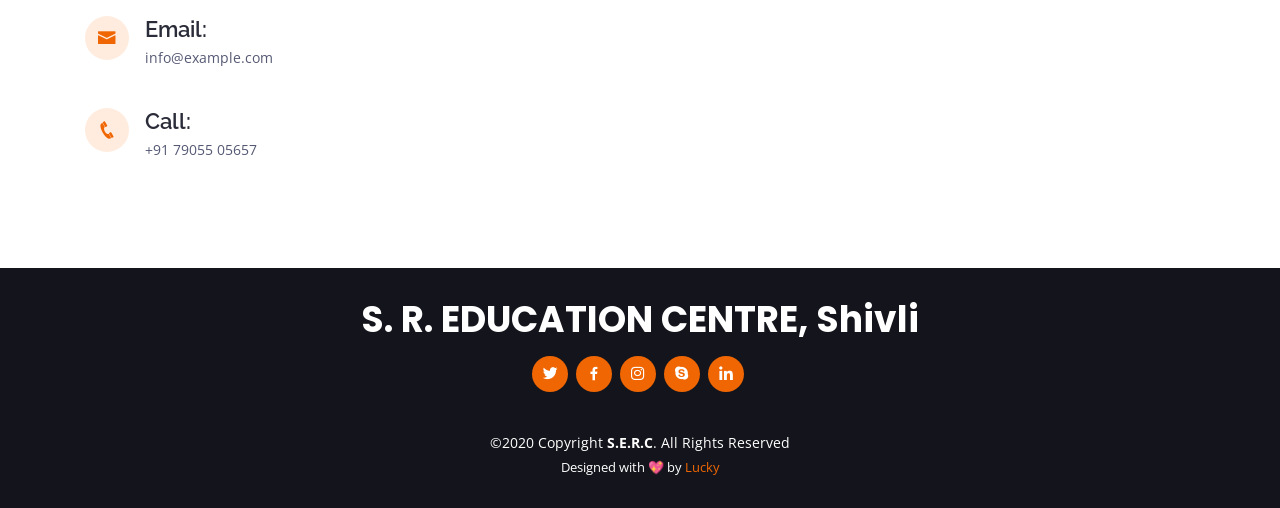
==== commit 6ea91df9: "offer listing sliced" ====
--- a/index.html
+++ b/index.html
@@ -362,13 +362,13 @@
               <p class="description">Voluptatum deleniti atque corrupti quos dolores et quas molestias excepturi sint occaecati cupiditate non provident</p>
             </div>
           </div>
-          <div class="col-lg-4 col-md-6 mt-5 mt-md-0">
+          <!-- <div class="col-lg-4 col-md-6 mt-5 mt-md-0">
             <div class="icon-box" data-aos="zoom-in-left" data-aos-delay="100">
               <div class="icon"><i class="las la-book" style="color: #e9bf06;"></i></div>
               <h4 class="title"><a href="">Library</a></h4>
               <p class="description">Minim veniam, quis nostrud exercitation ullamco laboris nisi ut aliquip ex ea commodo consequat tarad limino ata</p>
             </div>
-          </div>
+          </div> -->
 
           <div class="col-lg-4 col-md-6 mt-5 mt-lg-0 ">
             <div class="icon-box" data-aos="zoom-in-left" data-aos-delay="200">
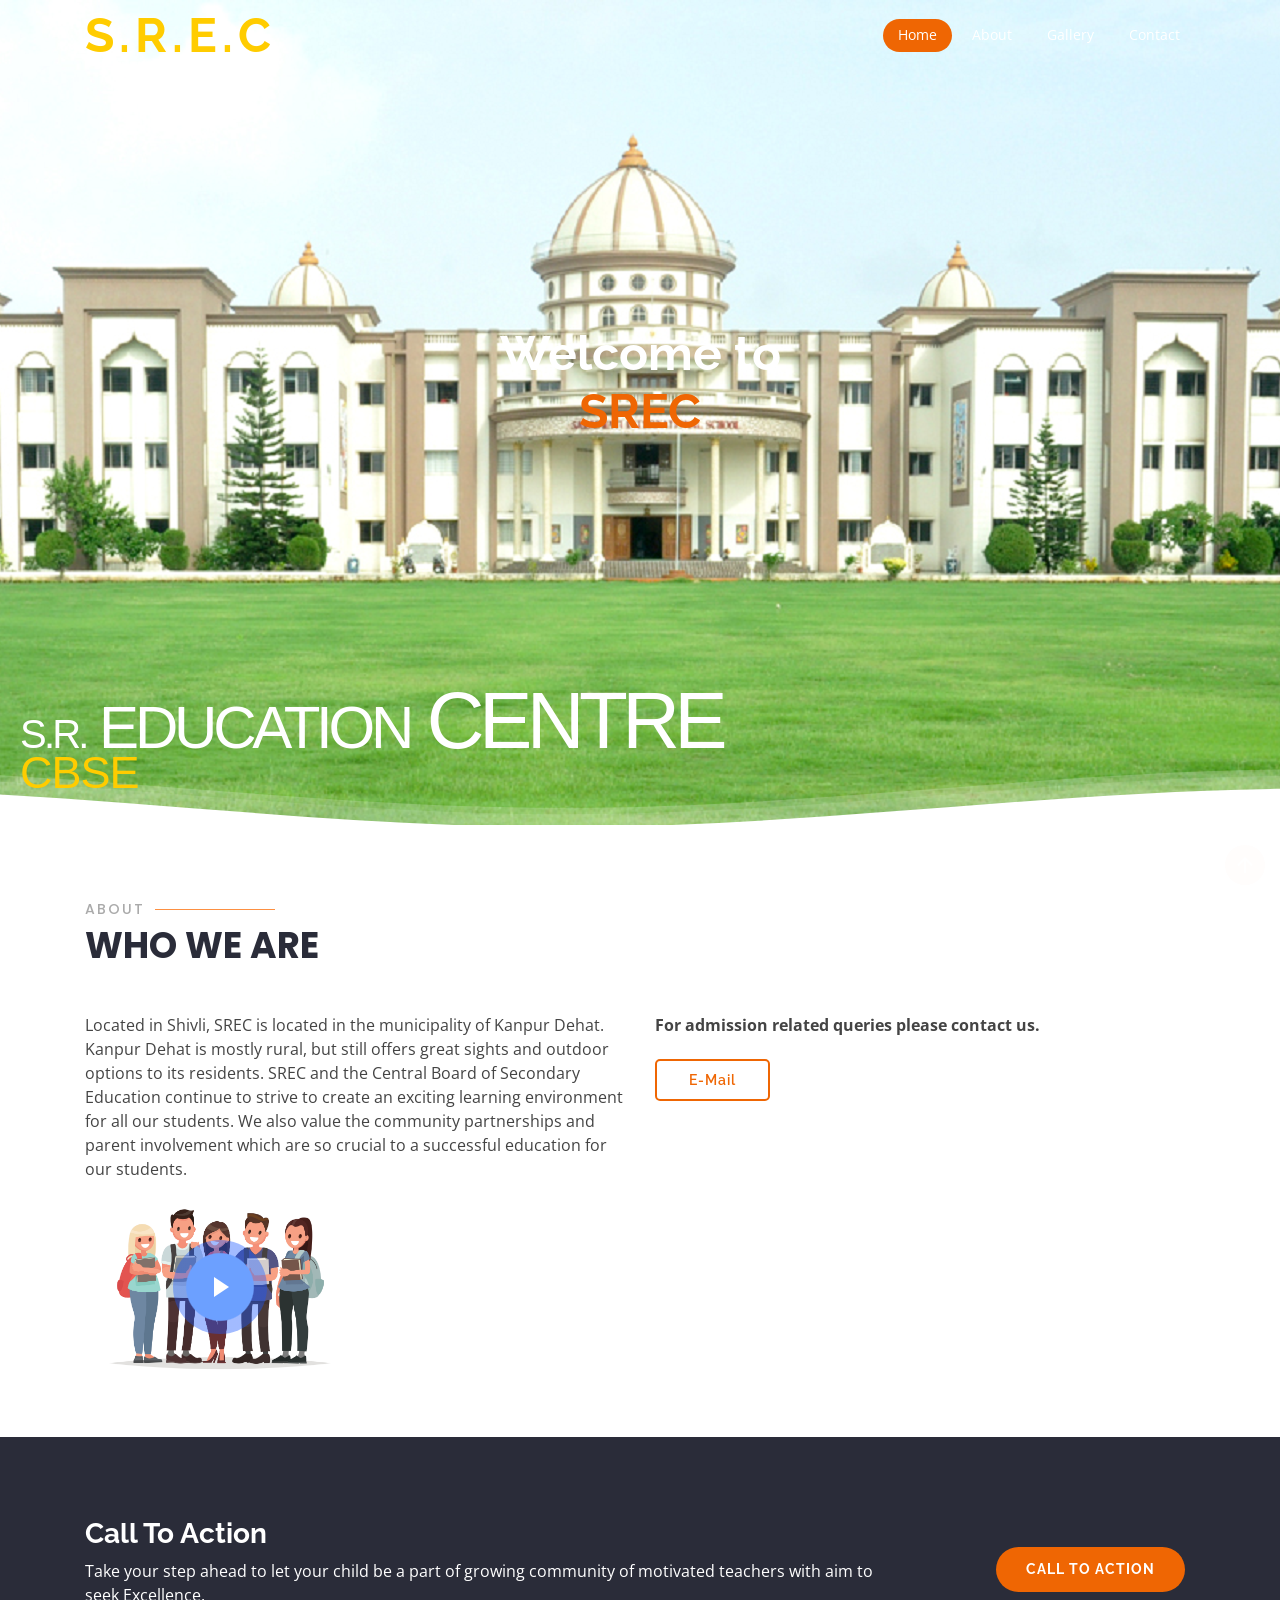
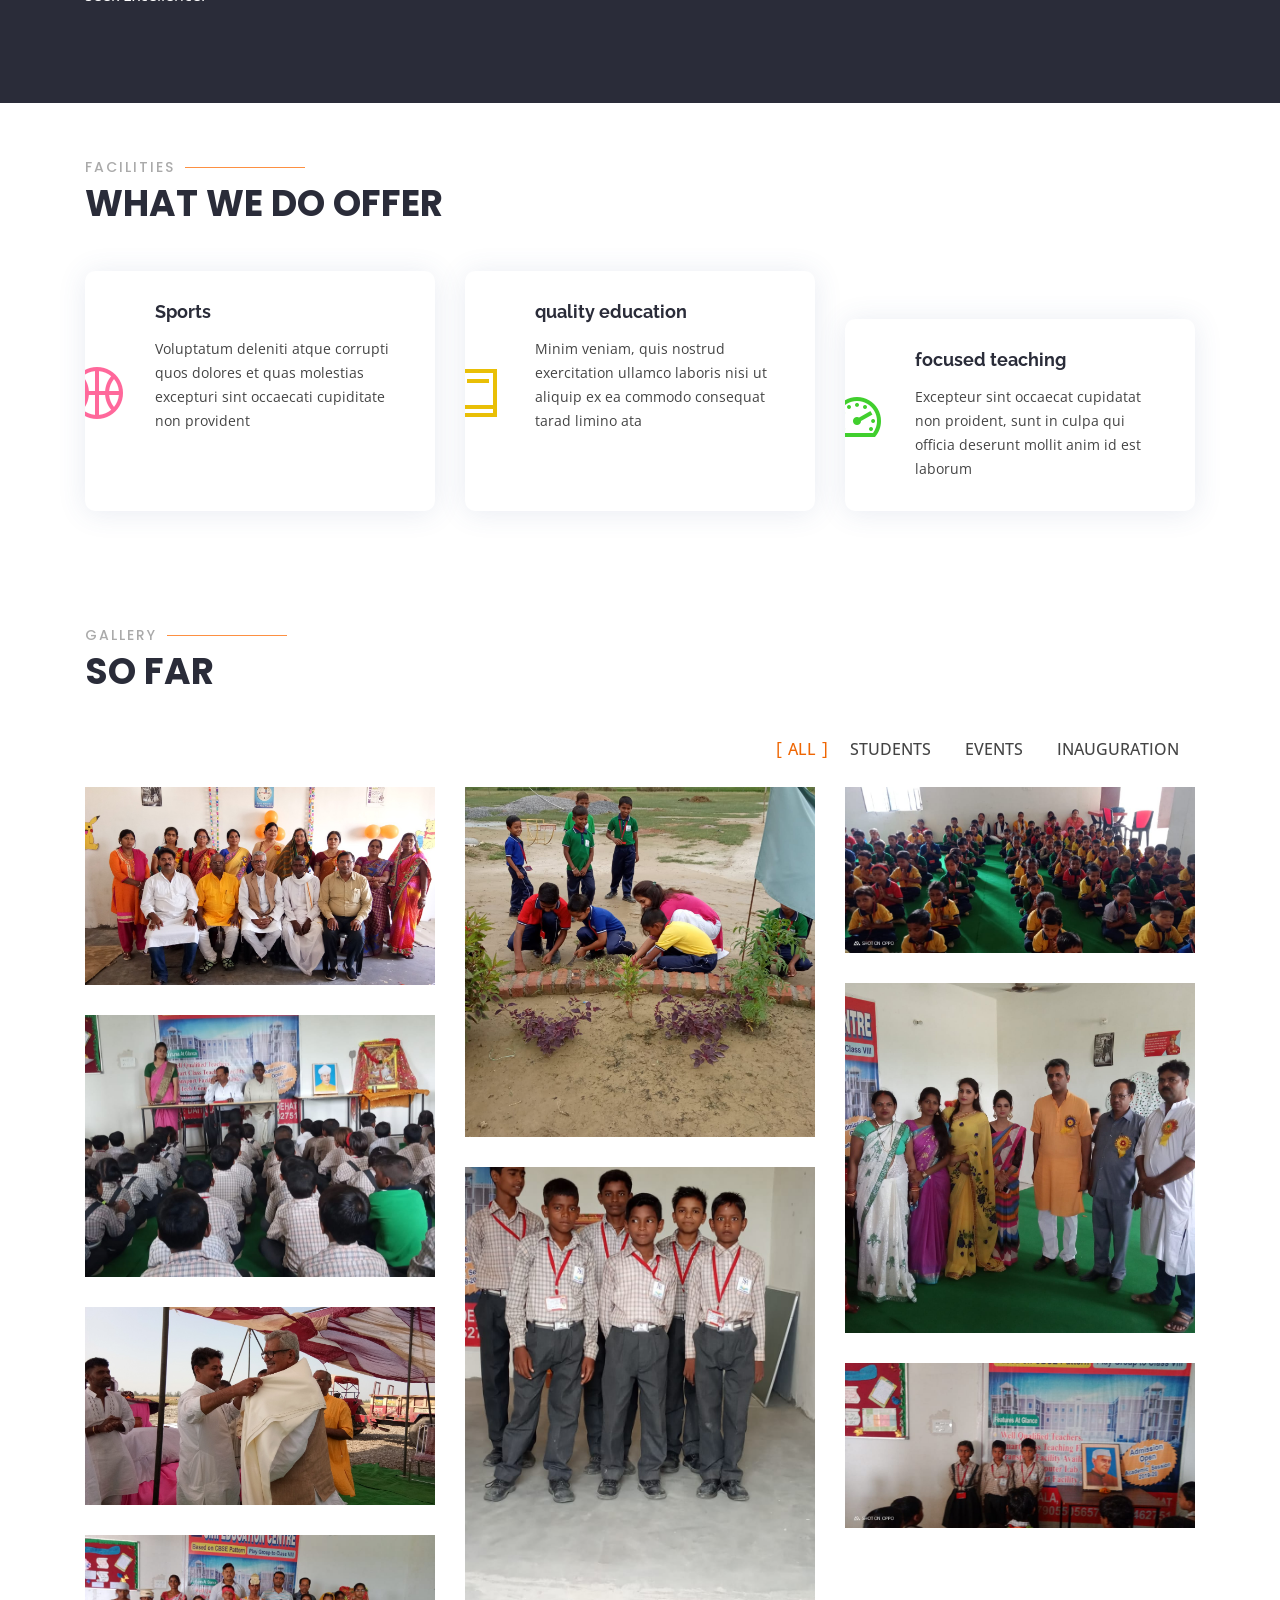
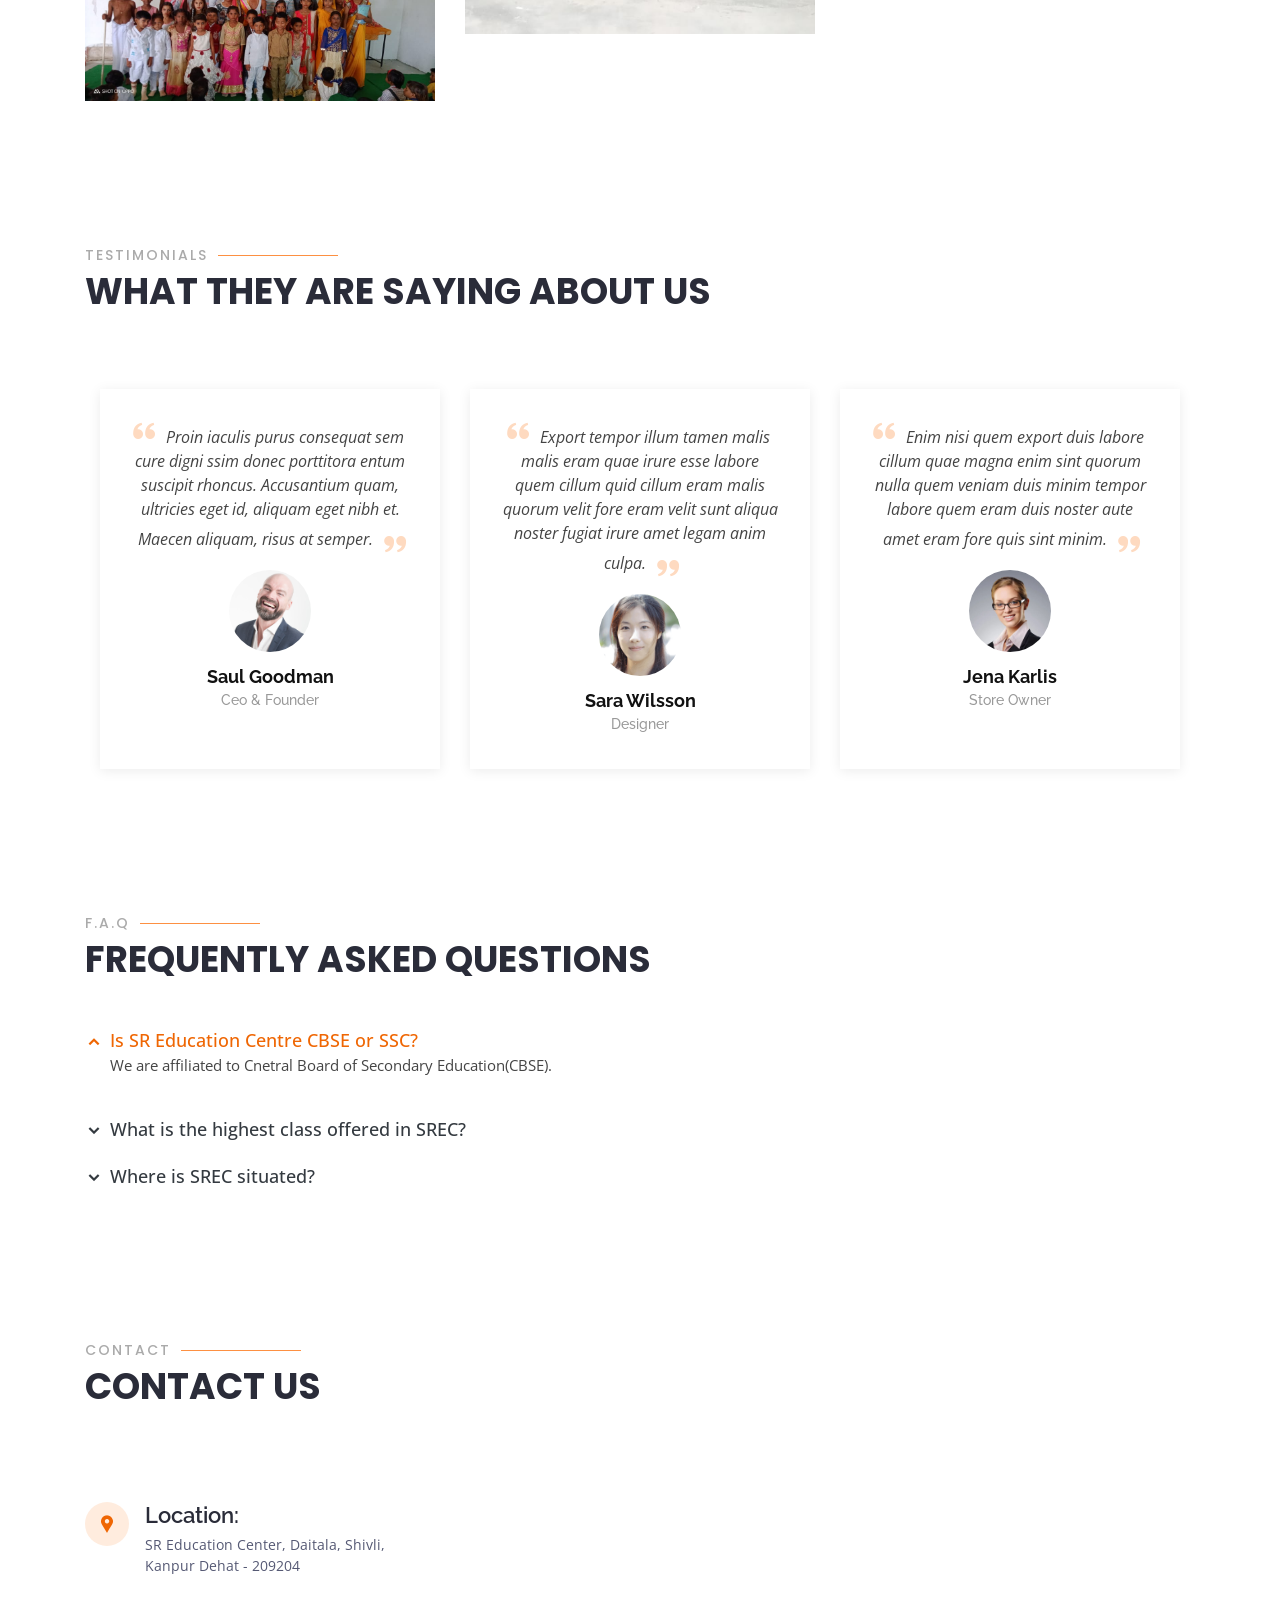
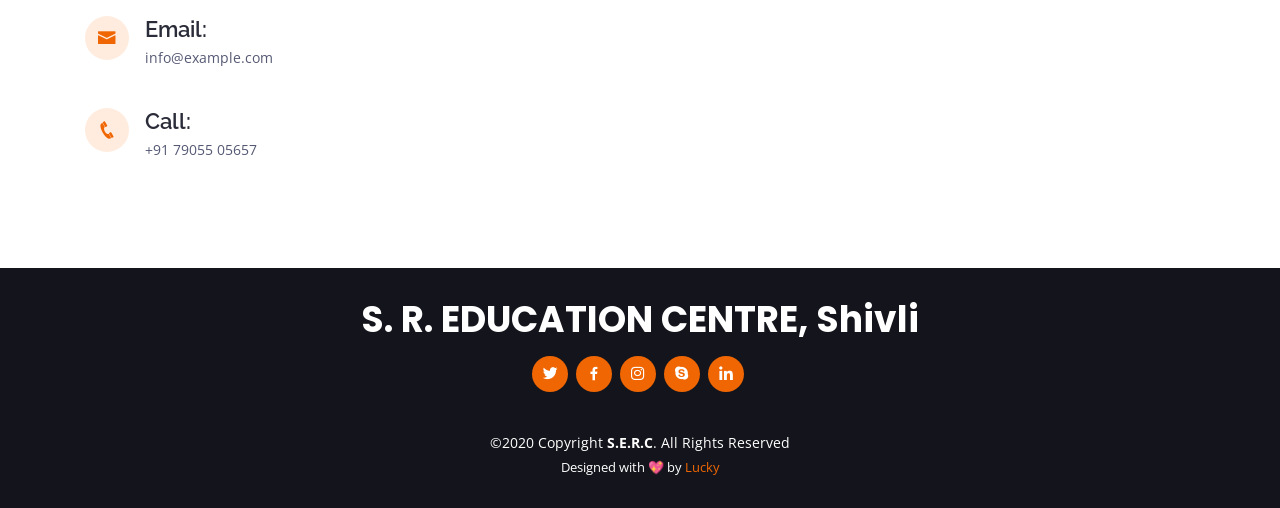
==== commit 2d008701: "icon change" ====
--- a/index.html
+++ b/index.html
@@ -362,21 +362,21 @@
               <p class="description">Voluptatum deleniti atque corrupti quos dolores et quas molestias excepturi sint occaecati cupiditate non provident</p>
             </div>
           </div>
-          <!-- <div class="col-lg-4 col-md-6 mt-5 mt-md-0">
+          <div class="col-lg-4 col-md-6 mt-5 mt-md-0">
             <div class="icon-box" data-aos="zoom-in-left" data-aos-delay="100">
               <div class="icon"><i class="las la-book" style="color: #e9bf06;"></i></div>
-              <h4 class="title"><a href="">Library</a></h4>
+              <h4 class="title"><a href="">quality education</a></h4>
               <p class="description">Minim veniam, quis nostrud exercitation ullamco laboris nisi ut aliquip ex ea commodo consequat tarad limino ata</p>
             </div>
-          </div> -->
-
-          <div class="col-lg-4 col-md-6 mt-5 mt-lg-0 ">
+          </div>
+
+          <!-- <div class="col-lg-4 col-md-6 mt-5 mt-lg-0 ">
             <div class="icon-box" data-aos="zoom-in-left" data-aos-delay="200">
               <div class="icon"><i class="las la-file-alt" style="color: #3fcdc7;"></i></div>
               <h4 class="title"><a href="">quality education</a></h4>
               <p class="description">Duis aute irure dolor in reprehenderit in voluptate velit esse cillum dolore eu fugiat nulla pariatur</p>
             </div>
-          </div>
+          </div> -->
           <div class="col-lg-4 col-md-6 mt-5">
             <div class="icon-box" data-aos="zoom-in-left" data-aos-delay="300">
               <div class="icon"><i class="las la-tachometer-alt" style="color:#41cf2e;"></i></div>
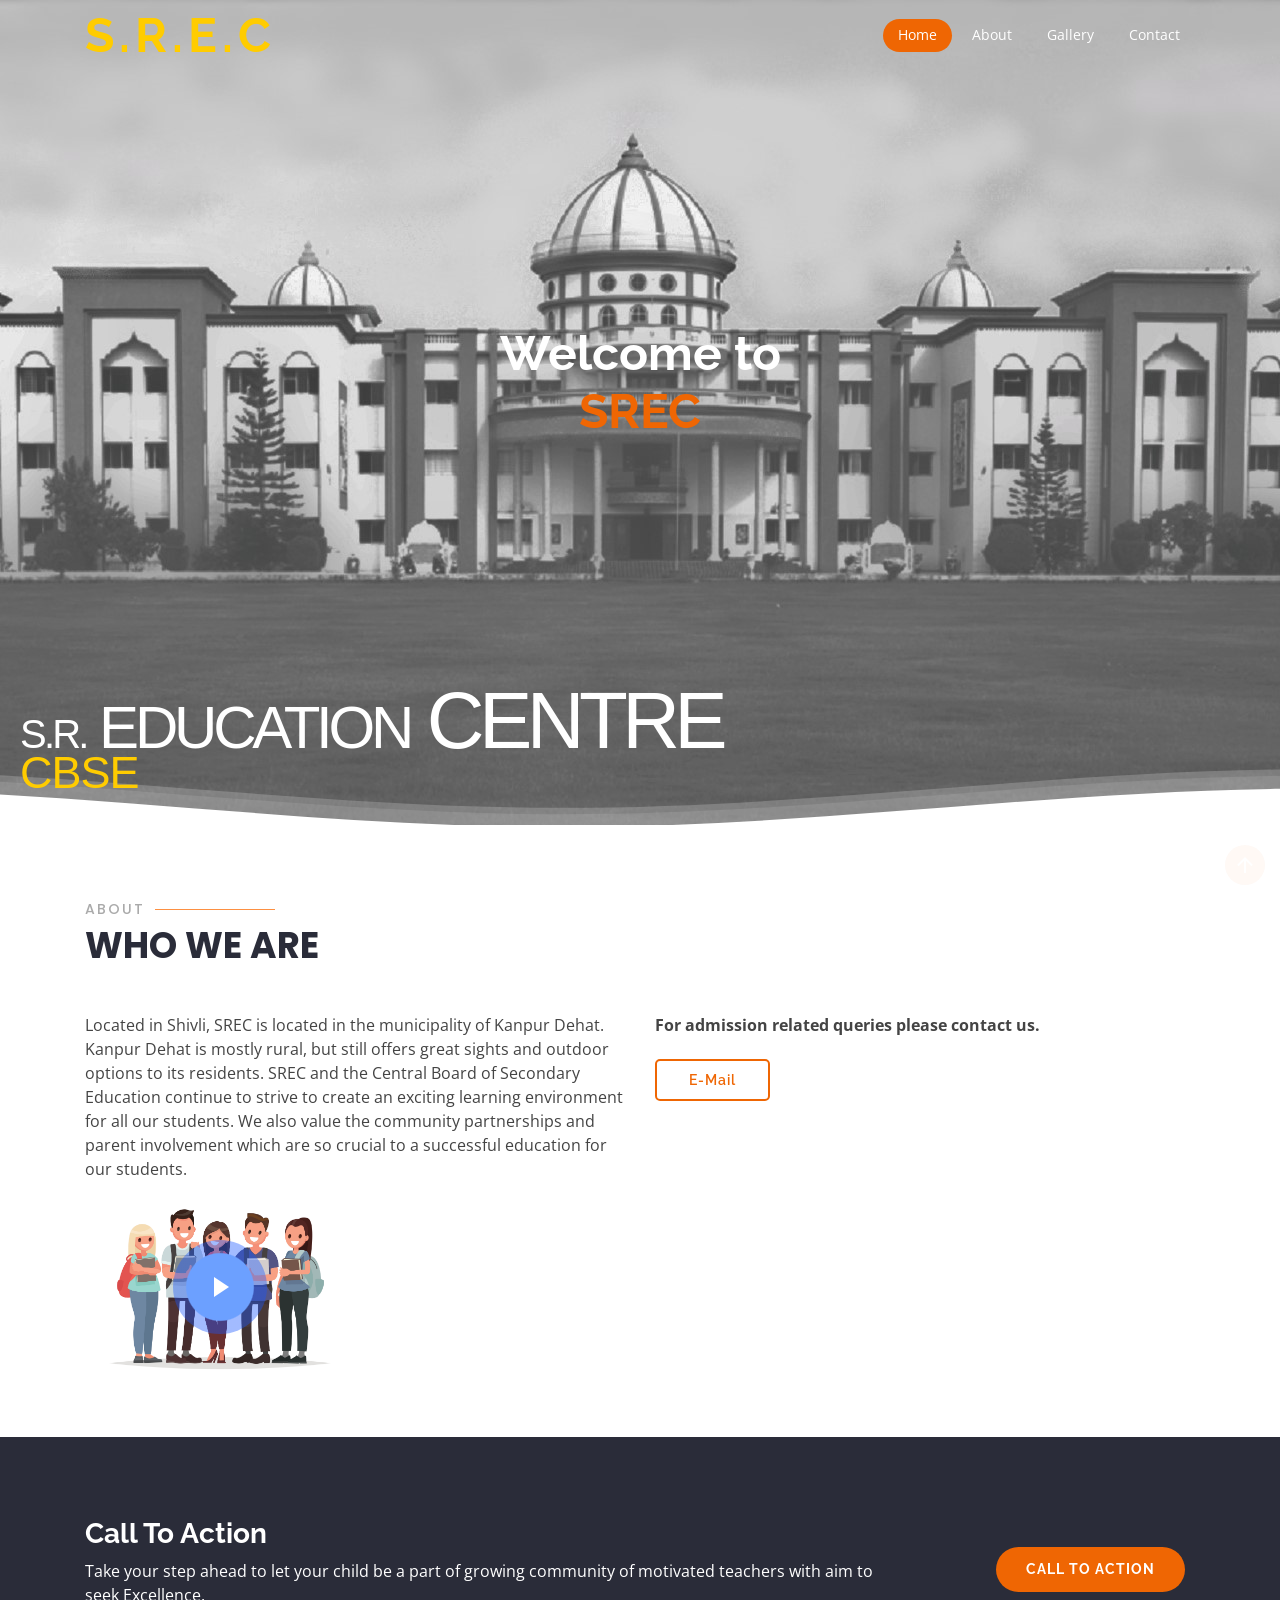
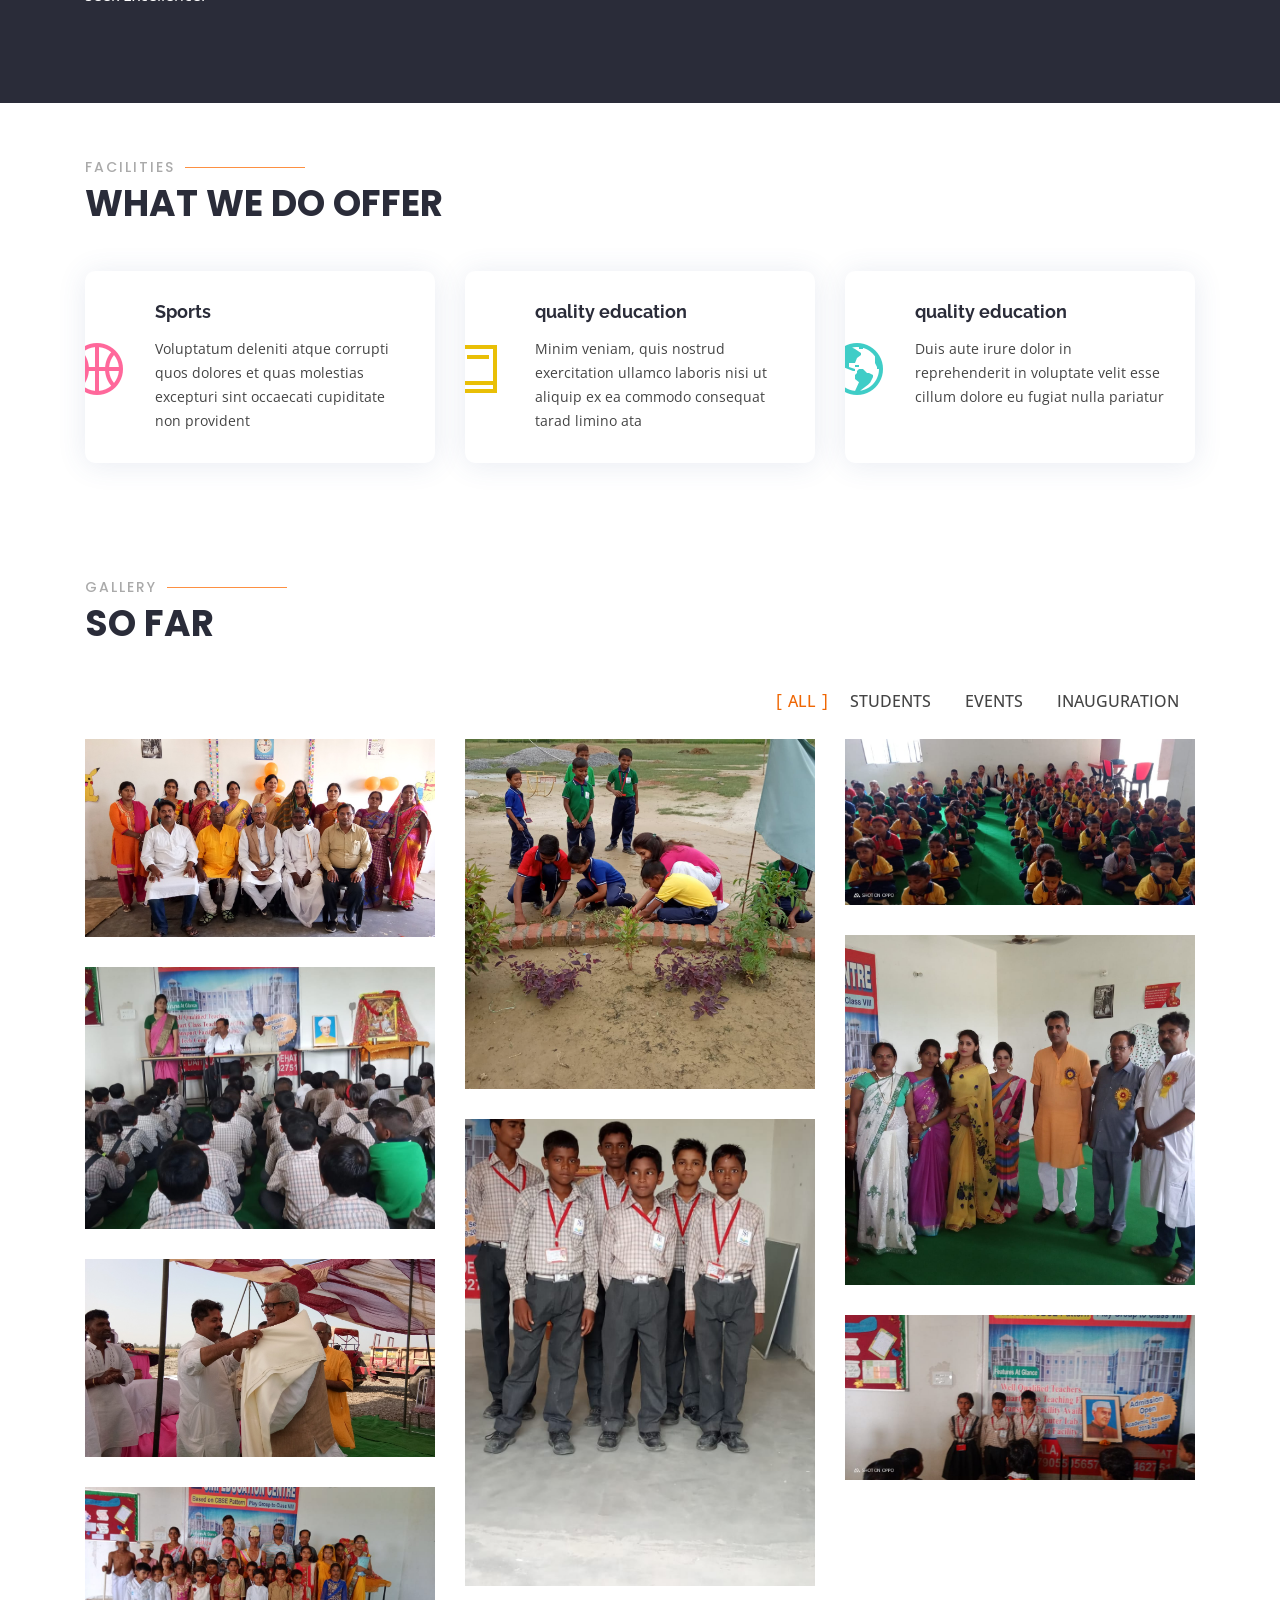
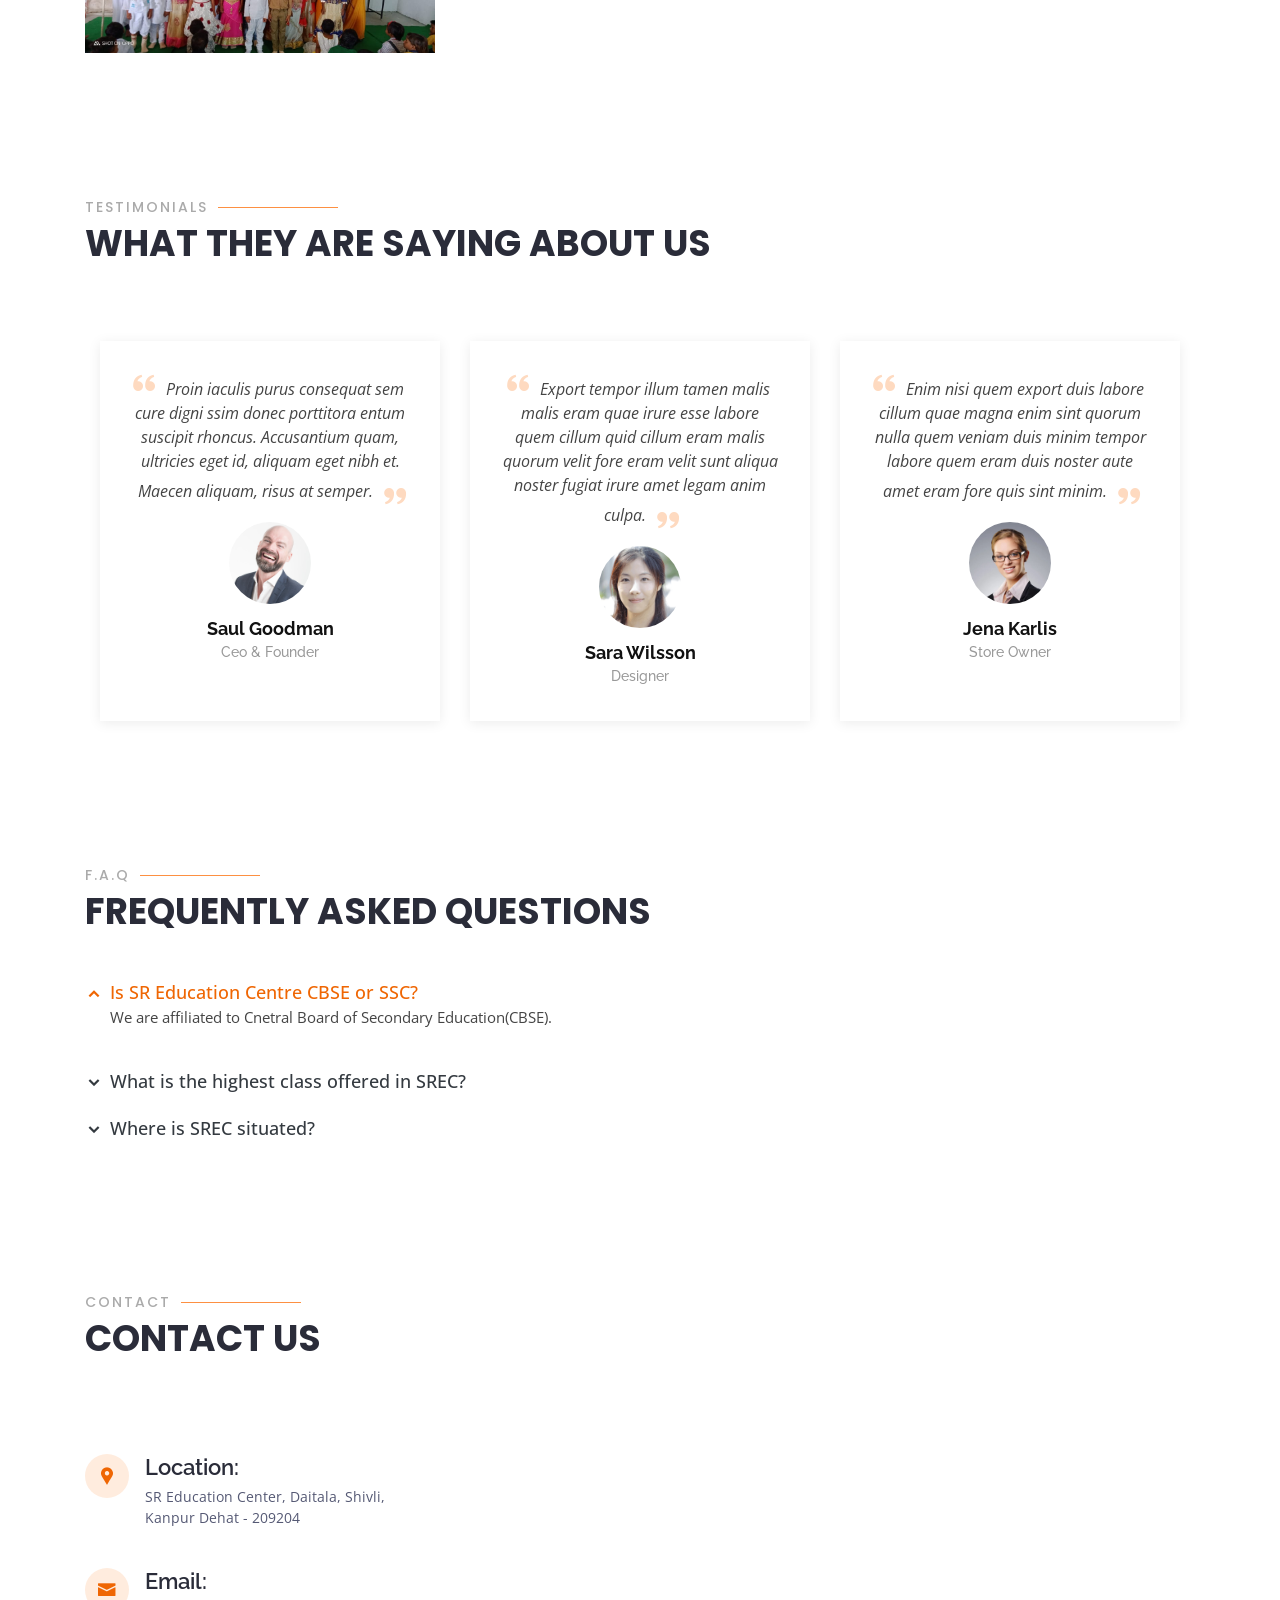
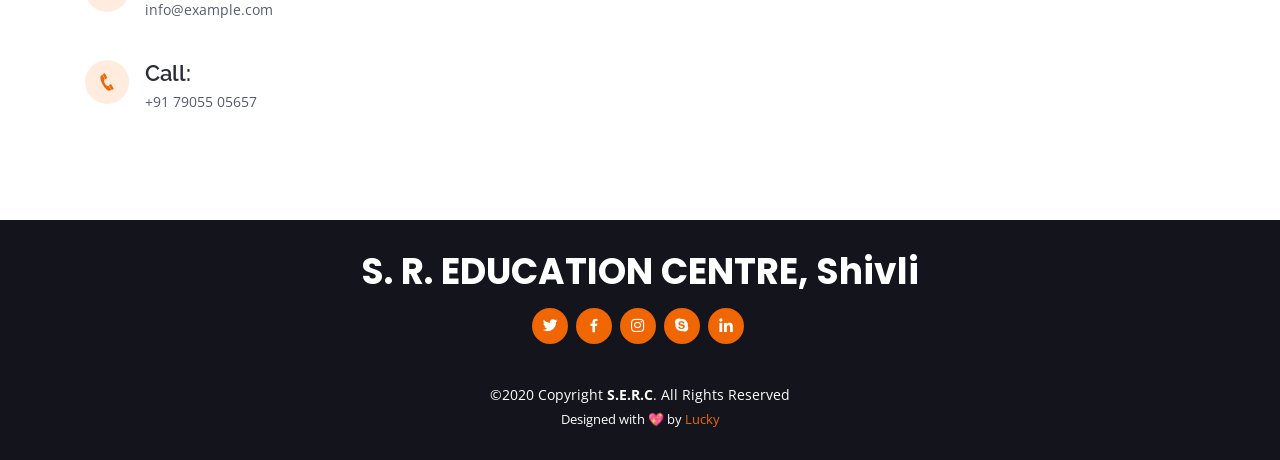
==== commit 8e0325cd: "bg b/w" ====
--- a/index.html
+++ b/index.html
@@ -370,20 +370,20 @@
             </div>
           </div>
 
-          <!-- <div class="col-lg-4 col-md-6 mt-5 mt-lg-0 ">
+          <div class="col-lg-4 col-md-6 mt-5 mt-lg-0 ">
             <div class="icon-box" data-aos="zoom-in-left" data-aos-delay="200">
-              <div class="icon"><i class="las la-file-alt" style="color: #3fcdc7;"></i></div>
+              <div class="icon"><i class="las la-globe-americas" style="color: #3fcdc7;"></i></div>
               <h4 class="title"><a href="">quality education</a></h4>
               <p class="description">Duis aute irure dolor in reprehenderit in voluptate velit esse cillum dolore eu fugiat nulla pariatur</p>
             </div>
-          </div> -->
-          <div class="col-lg-4 col-md-6 mt-5">
+          </div>
+          <!-- <div class="col-lg-4 col-md-6 mt-5">
             <div class="icon-box" data-aos="zoom-in-left" data-aos-delay="300">
               <div class="icon"><i class="las la-tachometer-alt" style="color:#41cf2e;"></i></div>
               <h4 class="title"><a href="">focused teaching</a></h4>
               <p class="description">Excepteur sint occaecat cupidatat non proident, sunt in culpa qui officia deserunt mollit anim id est laborum</p>
             </div>
-          </div>
+          </div> -->
 
           <!-- <div class="col-lg-4 col-md-6 mt-5">
             <div class="icon-box" data-aos="zoom-in-left" data-aos-delay="400">
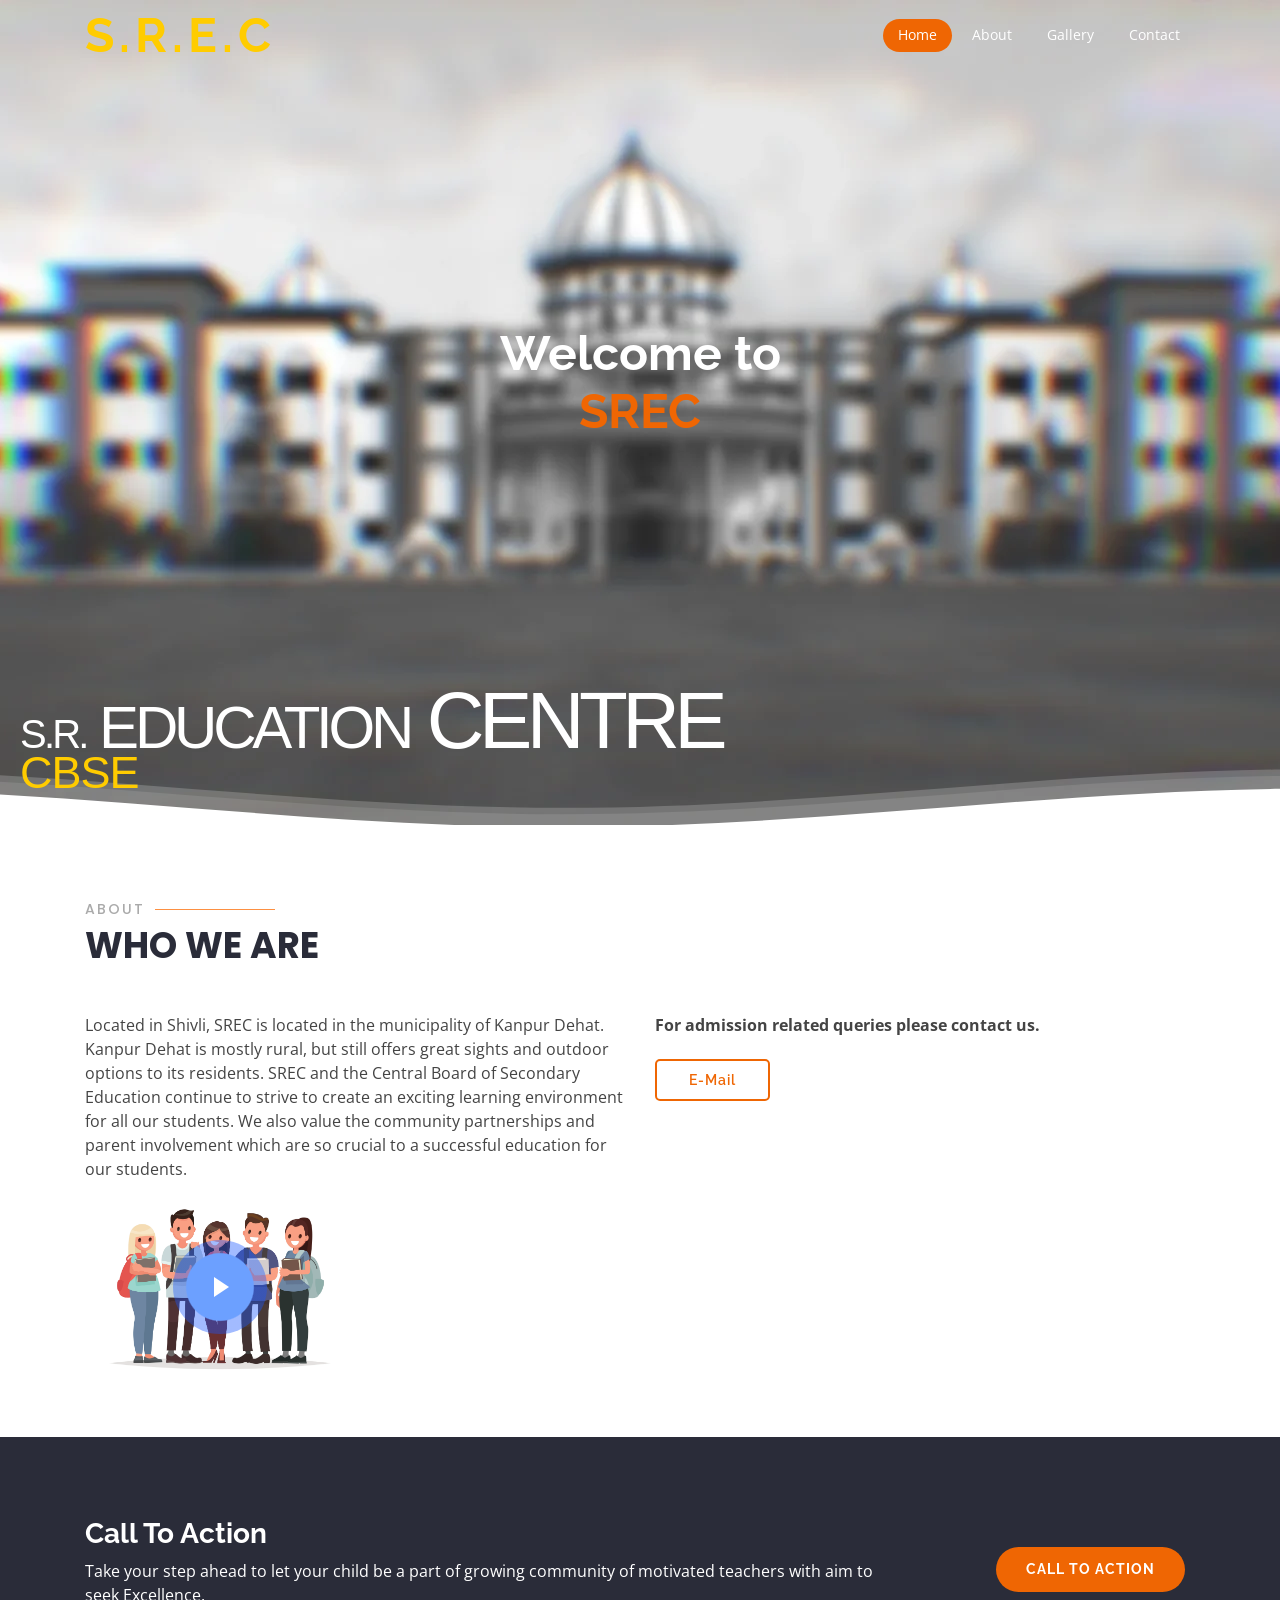
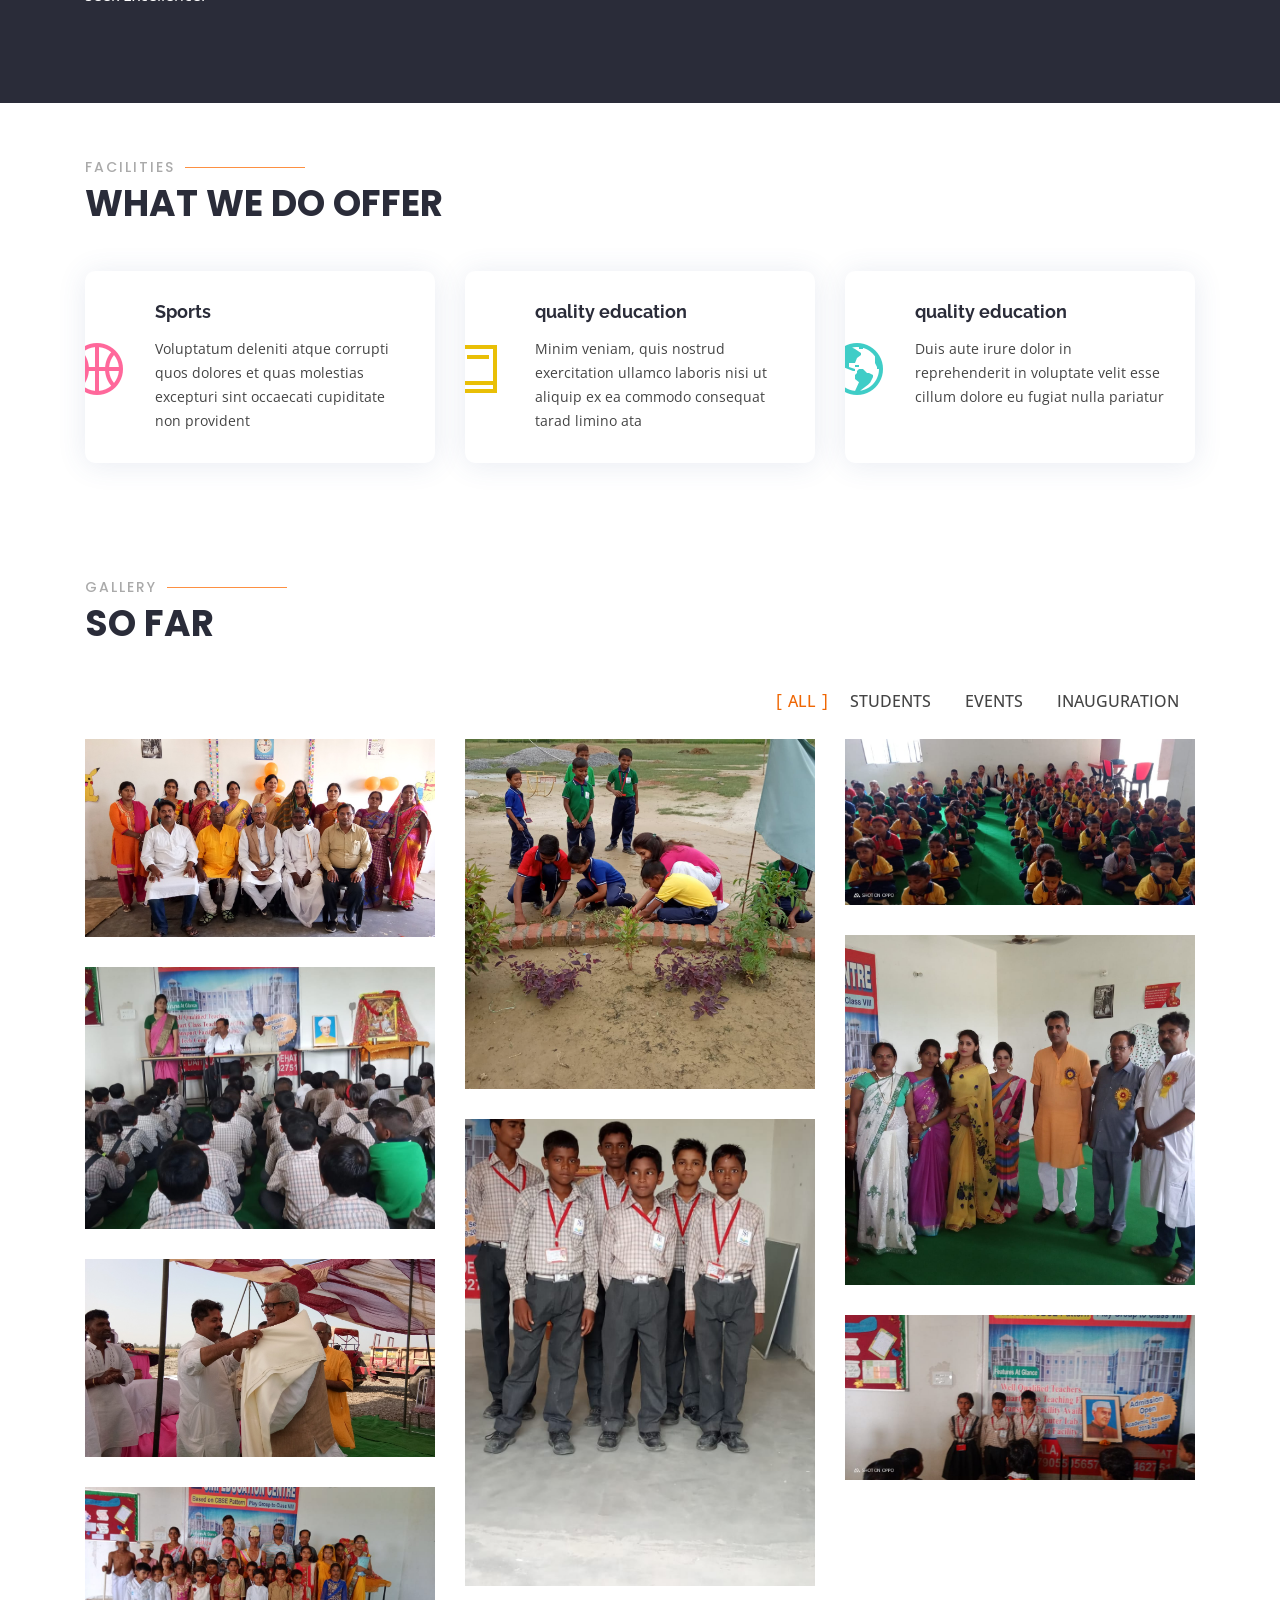
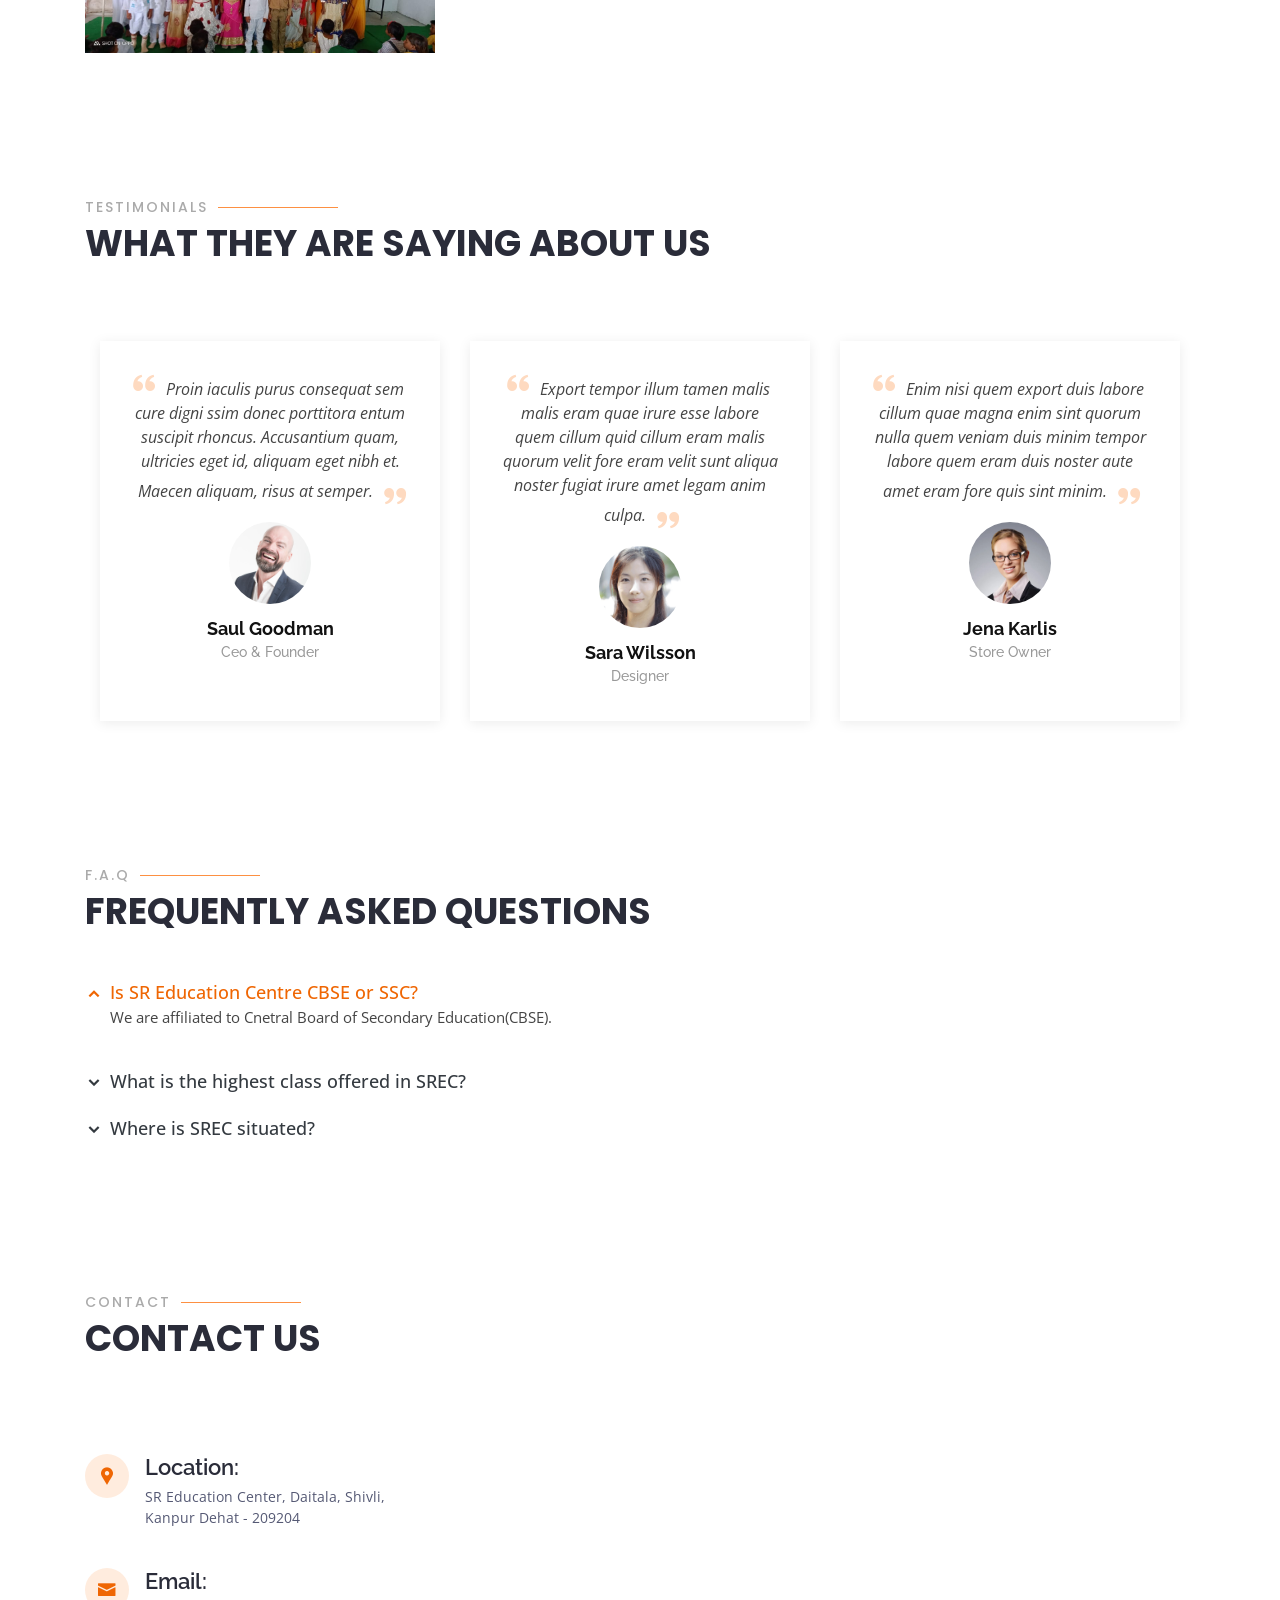
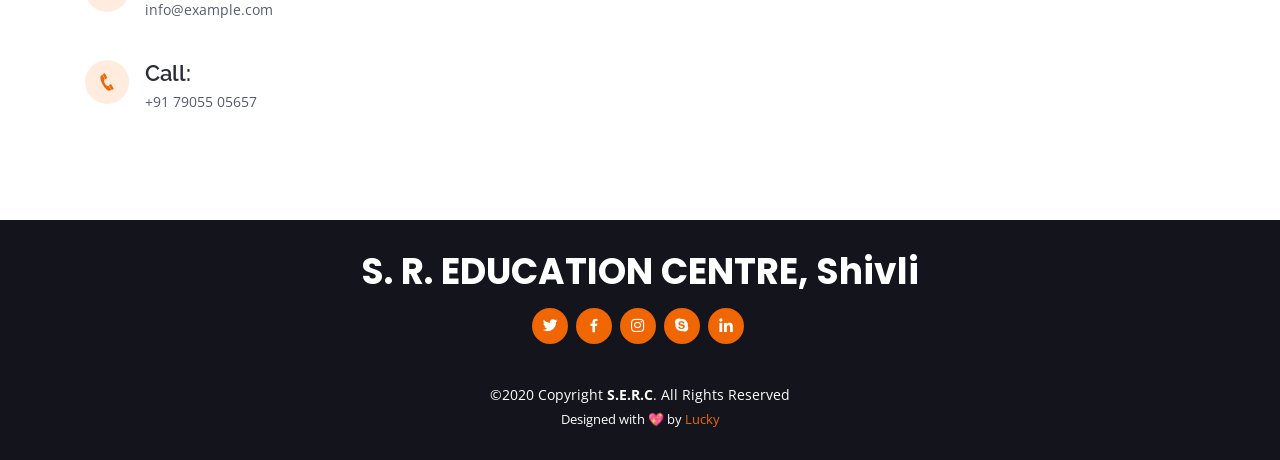
==== commit 02da9a4f: "few webp convert" ====
--- a/index.html
+++ b/index.html
@@ -11,7 +11,7 @@
 
   <!-- Favicons -->
   <link href="assets/img/favicon.png" rel="icon">
-  <link href="assets/img/apple-touch-icon.png" rel="apple-touch-icon">
+  <link href="assets/img/apple-touch-icon.webp" rel="apple-touch-icon">
 
   <!-- Google Fonts -->
   <link href="https://fonts.googleapis.com/css?family=Open+Sans:300,300i,400,400i,600,600i,700,700i|Raleway:300,300i,400,400i,500,500i,600,600i,700,700i|Poppins:300,300i,400,400i,500,500i,600,600i,700,700i" rel="stylesheet">
@@ -176,7 +176,7 @@
               <li><i class="ri-check-double-line"></i> Ullamco laboris nisi ut aliquip ex ea commodo consequat</li>
             </ul> -->
             <div class="col-lg-6 video-box align-self-baseline" data-aos="zoom-in" data-aos-delay="100">
-              <img src="assets/img/about.jpg" class="img-fluid" alt="">
+              <img src="assets/img/about.webp" class="img-fluid" alt="">
               <a href="https://youtu.be/CVOXAj92-B8" class="venobox play-btn mb-4" data-vbtype="video" data-autoplay="true"></a>
             </div>
           </div>
@@ -427,7 +427,7 @@
             <div class="portfolio-info">
               <h4> &nbsp</h4>
               <p> &nbsp</p>
-              <a href="assets/img/portfolio/portfolio-1.jpg" data-gall="portfolioGallery" class="venobox preview-link" title="App 1"><i class="bx bx-plus"></i></a>
+              <a href="assets/img/portfolio/portfolio-1.webp" data-gall="portfolioGallery" class="venobox preview-link" title="App 1"><i class="bx bx-plus"></i></a>
               <!-- <a href="portfolio-details.html" class="details-link" title="More Details"><i class="bx bx-link"></i></a> -->
             </div>
           </div>
@@ -437,7 +437,7 @@
             <div class="portfolio-info">
               <h4> &nbsp</h4>
               <p> &nbsp</p>
-              <a href="assets/img/portfolio/portfolio-2.jpg" data-gall="portfolioGallery" class="venobox preview-link" title="Web 3"><i class="bx bx-plus"></i></a>
+              <a href="assets/img/portfolio/portfolio-2.webp" data-gall="portfolioGallery" class="venobox preview-link" title="Web 3"><i class="bx bx-plus"></i></a>
               <!-- <a href="portfolio-details.html" class="details-link" title="More Details"><i class="bx bx-link"></i></a> -->
             </div>
           </div>
@@ -447,7 +447,7 @@
             <div class="portfolio-info">
               <h4> &nbsp</h4>
               <p> &nbsp</p>
-              <a href="assets/img/portfolio/portfolio-3.jpg" data-gall="portfolioGallery" class="venobox preview-link" title="App 2"><i class="bx bx-plus"></i></a>
+              <a href="assets/img/portfolio/portfolio-3.webp" data-gall="portfolioGallery" class="venobox preview-link" title="App 2"><i class="bx bx-plus"></i></a>
               <!-- <a href="portfolio-details.html" class="details-link" title="More Details"><i class="bx bx-link"></i></a> -->
             </div>
           </div>
@@ -457,7 +457,7 @@
             <div class="portfolio-info">
               <h4> &nbsp</h4>
               <p> &nbsp</p>
-              <a href="assets/img/portfolio/portfolio-4.jpg" data-gall="portfolioGallery" class="venobox preview-link" title="Card 2"><i class="bx bx-plus"></i></a>
+              <a href="assets/img/portfolio/portfolio-4.webp" data-gall="portfolioGallery" class="venobox preview-link" title="Card 2"><i class="bx bx-plus"></i></a>
               <!-- <a href="portfolio-details.html" class="details-link" title="More Details"><i class="bx bx-link"></i></a> -->
             </div>
           </div>
@@ -467,7 +467,7 @@
             <div class="portfolio-info">
               <h4> &nbsp</h4>
               <p> &nbsp</p>
-              <a href="assets/img/portfolio/portfolio-5.jpg" data-gall="portfolioGallery" class="venobox preview-link" title="Web 2"><i class="bx bx-plus"></i></a>
+              <a href="assets/img/portfolio/portfolio-5.webp" data-gall="portfolioGallery" class="venobox preview-link" title="Web 2"><i class="bx bx-plus"></i></a>
               <!-- <a href="portfolio-details.html" class="details-link" title="More Details"><i class="bx bx-link"></i></a> -->
             </div>
           </div>
@@ -477,7 +477,7 @@
             <div class="portfolio-info">
               <h4> &nbsp</h4>
               <p> &nbsp</p>
-              <a href="assets/img/portfolio/portfolio-6.jpg" data-gall="portfolioGallery" class="venobox preview-link" title="App 3"><i class="bx bx-plus"></i></a>
+              <a href="assets/img/portfolio/portfolio-6.webp" data-gall="portfolioGallery" class="venobox preview-link" title="App 3"><i class="bx bx-plus"></i></a>
               <!-- <a href="portfolio-details.html" class="details-link" title="More Details"><i class="bx bx-link"></i></a> -->
             </div>
           </div>
@@ -487,7 +487,7 @@
             <div class="portfolio-info">
               <h4> &nbsp</h4>
               <p> &nbsp</p>
-              <a href="assets/img/portfolio/portfolio-7.jpg" data-gall="portfolioGallery" class="venobox preview-link" title="Card 1"><i class="bx bx-plus"></i></a>
+              <a href="assets/img/portfolio/portfolio-7.webp" data-gall="portfolioGallery" class="venobox preview-link" title="Card 1"><i class="bx bx-plus"></i></a>
               <!-- <a href="portfolio-details.html" class="details-link" title="More Details"><i class="bx bx-link"></i></a> -->
             </div>
           </div>
@@ -497,7 +497,7 @@
             <div class="portfolio-info">
               <h4> &nbsp</h4>
               <p> &nbsp</p>
-              <a href="assets/img/portfolio/portfolio-8.jpg" data-gall="portfolioGallery" class="venobox preview-link" title="Card 3"><i class="bx bx-plus"></i></a>
+              <a href="assets/img/portfolio/portfolio-8.webp" data-gall="portfolioGallery" class="venobox preview-link" title="Card 3"><i class="bx bx-plus"></i></a>
               <!-- <a href="portfolio-details.html" class="details-link" title="More Details"><i class="bx bx-link"></i></a> -->
             </div>
           </div>
@@ -507,7 +507,7 @@
             <div class="portfolio-info">
               <h4> &nbsp</h4>
               <p> &nbsp</p>
-              <a href="assets/img/portfolio/portfolio-9.jpg" data-gall="portfolioGallery" class="venobox preview-link" title="Web 3"><i class="bx bx-plus"></i></a>
+              <a href="assets/img/portfolio/portfolio-9.webp" data-gall="portfolioGallery" class="venobox preview-link" title="Web 3"><i class="bx bx-plus"></i></a>
               <!-- <a href="portfolio-details.html" class="details-link" title="More Details"><i class="bx bx-link"></i></a> -->
             </div>
           </div>
--- a/assets/css/style.css
+++ b/assets/css/style.css
@@ -330,7 +330,7 @@
   width: 100%;
   overflow: hidden;
   position: relative;
-  background: url("../img/hero-bg.jpg") top center;
+  background: url("../img/hero-bg.webp") top center;
   padding: 0;
 }
 
